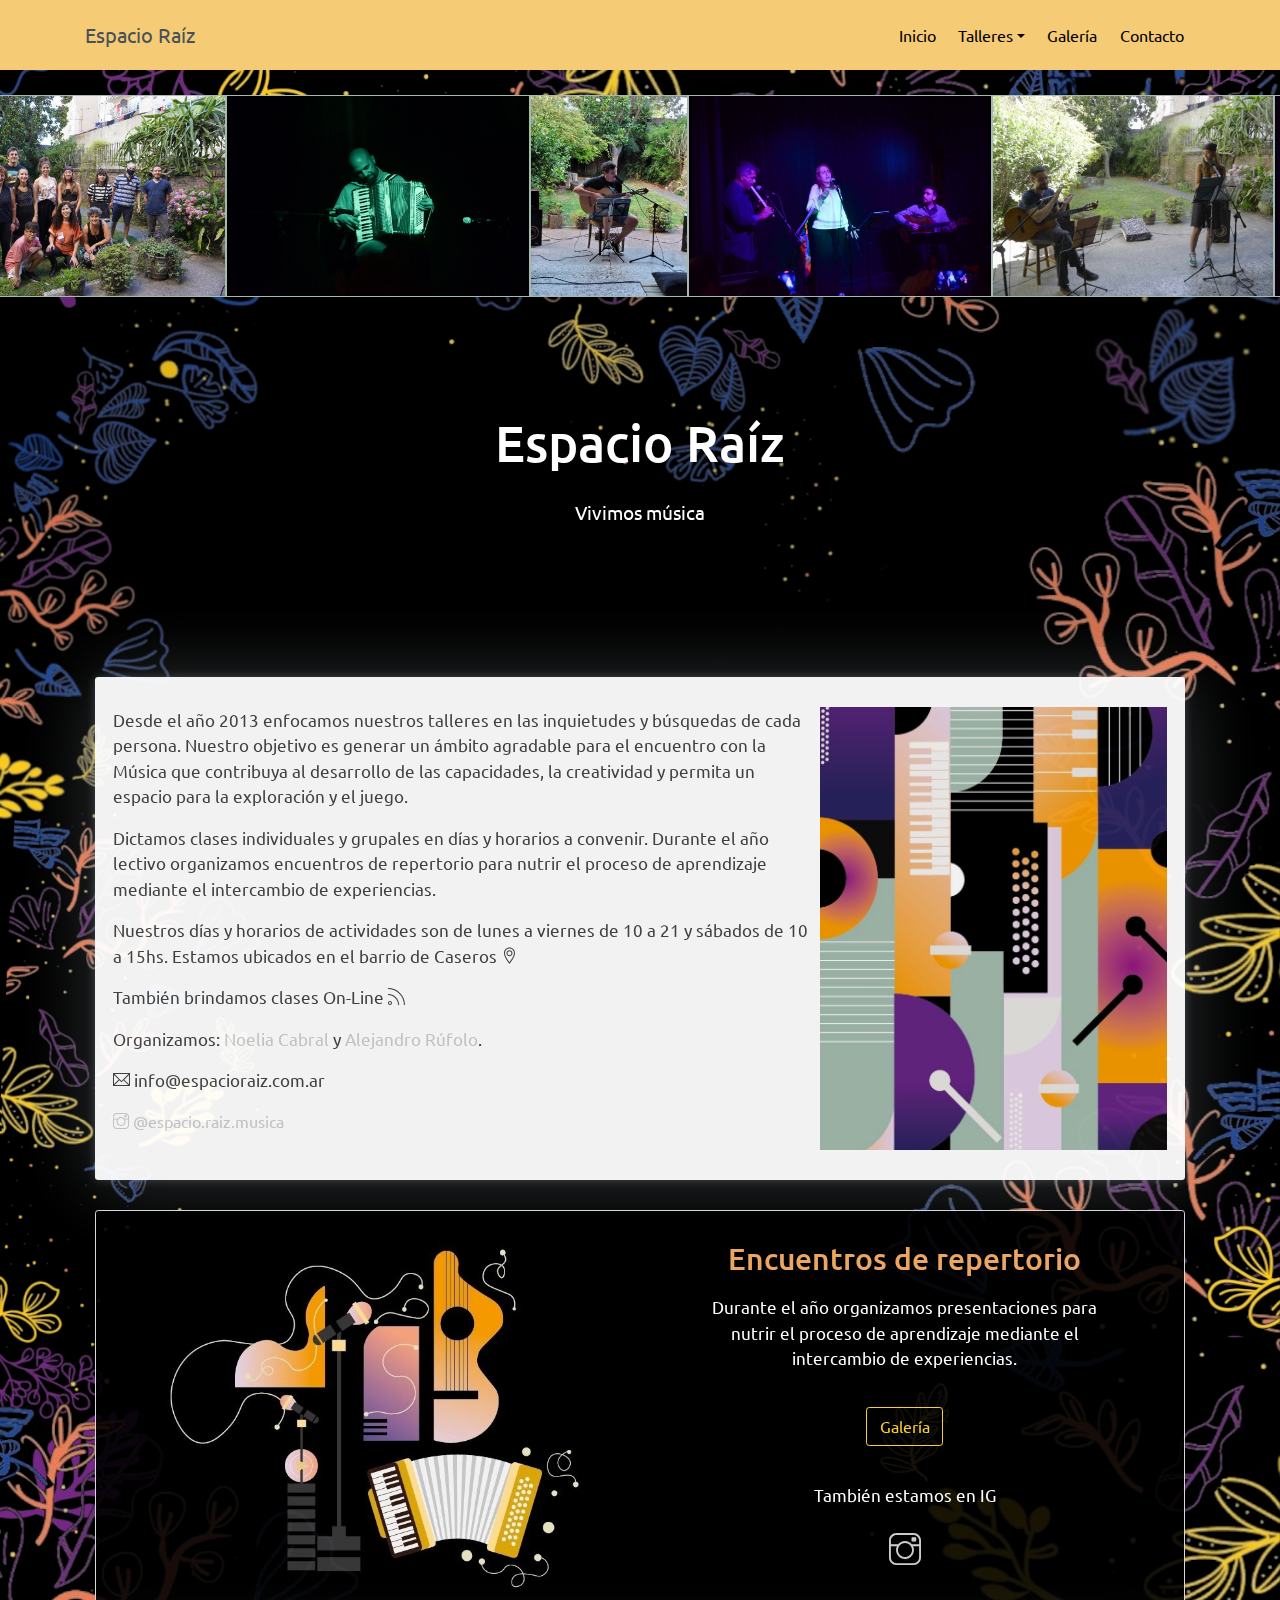
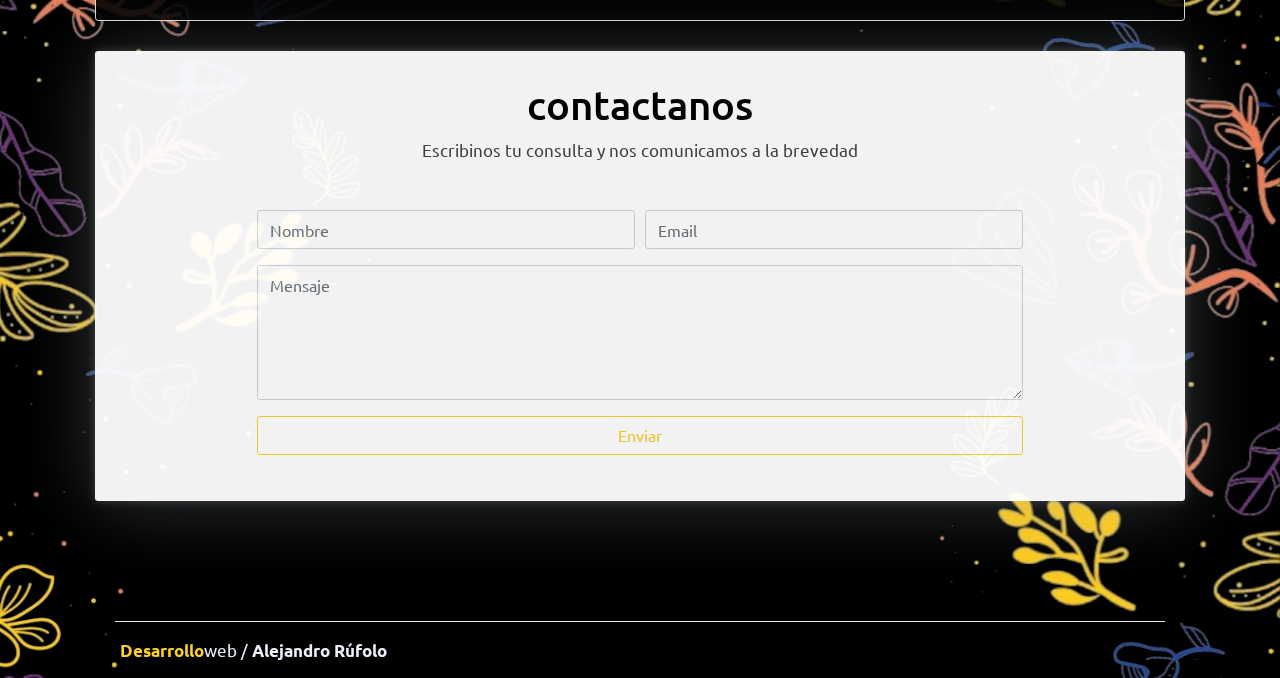
==== index.html @ 9d2b1e5c "web raiz 27 02 23" ====
<!DOCTYPE html>
<html lang="es">
<head>
	<meta charset="utf-8">
    <meta name="viewport" content="width=device-width, initial-scale=1, shrink-to-fit=no">
    <meta name="description" content="">
    <meta name="keywords" content="clases de música, guitarra, charango, talleres de musica, salud vocal, voz, canto, respiracion, repertorio, armonía, lectura y escritura (tradicional y alternativa), escalas, punteos, improvisación, rasgueos, clases online de música, música a distancia, ingreso a conservatorios, instrumento armónico, método funcional" />
	
    
    <title>Espacio Raíz Música</title>


    <!-- font icons -->
    <link rel="stylesheet" href="assets/vendors/themify-icons/css/themify-icons.css">

    <!-- Bootstrap + Creative Design main styles -->
	<link rel="stylesheet" href="assets/css/creative-design.css">

</head>
<body data-spy="scroll" data-target=".navbar" data-offset="40" id="home">
        

    <img id="fondo" src="assets/imgs/fondo03.png" alt="">


    <!-- Page Navbar -->
    <nav id="scrollspy" class="navbar page-navbar navbar-light navbar-expand-md fixed-top" data-spy="affix" data-offset-top="20">
            <div class="container">
                <a class="navbar-brand">Espacio Raíz</a>

                <button class="navbar-toggler" type="button" data-toggle="collapse" data-target="#navbarSupportedContent" aria-controls="navbarSupportedContent" aria-expanded="false" aria-label="Toggle navigation">
                    <span class="navbar-toggler-icon"></span>
                </button>

                <div class="collapse navbar-collapse" id="navbarSupportedContent">
                    <ul class="navbar-nav ml-auto">
                        <li class="nav-item">
                            <a class="nav-link" href="#home">Inicio</a>
                        </li>
                      
                        <li class="nav-item">
                            <a class="nav-link dropdown-toggle" href="#" id="menutalleres" data-toggle="dropdown" aria-haspopup="true" aria-expanded="false">Talleres</a>
                            
                            <div class="dropdown-menu" aria-labelledby="menutalleres">
                                <a class="dropdown-item" href="canto.html">Canto</a>
                                <a class="dropdown-item" href="guitarra.html">Guitarra</a>
                                <a class="dropdown-item" href="charango.html">Charango</a>
                                <a class="dropdown-item" href="lenguajemusical.html">Lenguaje musical</a>
                                <a class="dropdown-item" href="repertorio.html">Repertorio</a>
                                <a class="dropdown-item" href="saludvocal.html">Salud vocal</a>
                            </div>
                        </li>

                        <li class="nav-item">
                            <a class="nav-link" href="galeria.html">Galería</a>
                        </li>
                        <li class="nav-item">
                            <a class="nav-link" href="#contacto">Contacto</a>
                        </li>
                        <!--
                        <li class="nav-item ml-md-4">
                            <a class="nav-link btn btn-primary" href="components.html">V</a>
                        </li>
                        -->
                    </ul>
                </div>
        </div>
    </nav><!-- End of Page Navbar -->   


    <!--carrusel-->

    <div class="carrusel">
        <div class="carrusel-items">
            <div class="carrusel-item">
                <img src="assets\imgs\galeria\gal (1).jpg" alt="">
            </div>
            <div class="carrusel-item">
                <img src="assets\imgs\galeria\gal (2).jpg" alt="">
            </div>
            <div class="carrusel-item">
                <img src="assets\imgs\galeria\gal (3).jpg" alt="">
            </div>
            <div class="carrusel-item">
                <img src="assets\imgs\galeria\gal (4).jpg" alt="">
            </div>
            <div class="carrusel-item">
                <img src="assets\imgs\galeria\gal (5).jpg" alt="">
            </div>
            <div class="carrusel-item">
                <img src="assets\imgs\galeria\gal (6).jpg" alt="">
            </div>
            <div class="carrusel-item">
                <img src="assets\imgs\galeria\gal (7).jpg" alt="">
            </div>
            <div class="carrusel-item">
                <img src="assets\imgs\galeria\gal (8).jpg" alt="">
            </div>
            <div class="carrusel-item">
                <img src="assets\imgs\galeria\gal (9).jpg" alt="">
            </div>
            <div class="carrusel-item">
                <img src="assets\imgs\galeria\gal (10).jpg" alt="">
            </div>
            <div class="carrusel-item">
                <img src="assets\imgs\galeria\gal (11).jpg" alt="">
            </div>
            <div class="carrusel-item">
                <img src="assets\imgs\galeria\gal (12).jpg" alt="">
            </div>
            <div class="carrusel-item">
                <img src="assets\imgs\galeria\gal (13).jpg" alt="">
            </div>
            <div class="carrusel-item">
                <img src="assets\imgs\galeria\gal (14).jpg" alt="">
            </div>
            <div class="carrusel-item">
                <img src="assets\imgs\galeria\gal (15).jpg" alt="">
            </div>
            <div class="carrusel-item">
                <img src="assets\imgs\galeria\gal (16).jpg" alt="">
            </div>
            <div class="carrusel-item">
                <img src="assets\imgs\galeria\gal (17).jpg" alt="">
            </div>
            <div class="carrusel-item">
                <img src="assets\imgs\galeria\gal (18).jpg" alt="">
            </div>
            <div class="carrusel-item">
                <img src="assets\imgs\galeria\gal (19).jpg" alt="">
            </div>
            <div class="carrusel-item">
                <img src="assets\imgs\galeria\gal (20).jpg" alt="">
            </div>
            <div class="carrusel-item">
                <img src="assets\imgs\galeria\gal (21).jpg" alt="">
            </div>
            <div class="carrusel-item">
                <img src="assets\imgs\galeria\gal (22).jpg" alt="">
            </div>
            <div class="carrusel-item">
                <img src="assets\imgs\galeria\gal (23).jpg" alt="">
            </div>
            <div class="carrusel-item">
                <img src="assets\imgs\galeria\gal (24).jpg" alt="">
            </div>
            <div class="carrusel-item">
                <img src="assets\imgs\galeria\gal (25).jpg" alt="">
            </div>
            <div class="carrusel-item">
                <img src="assets\imgs\galeria\gal (26).jpg" alt="">
            </div>
            <div class="carrusel-item">
                <img src="assets\imgs\galeria\gal (27).jpg" alt="">
            </div>
            <div class="carrusel-item">
                <img src="assets\imgs\galeria\gal (28).jpg" alt="">
            </div>
            <div class="carrusel-item">
                <img src="assets\imgs\galeria\gal (29).jpg" alt="">
            </div>
            <div class="carrusel-item">
                <img src="assets\imgs\galeria\gal (30).jpg" alt="">
            </div>
            <div class="carrusel-item">
                <img src="assets\imgs\galeria\gal (31).jpg" alt="">
            </div>
            <div class="carrusel-item">
                <img src="assets\imgs\galeria\gal (32).jpg" alt="">
            </div>
            <div class="carrusel-item">
                <img src="assets\imgs\galeria\gal (33).jpg" alt="">
            </div>
            <div class="carrusel-item">
                <img src="assets\imgs\galeria\gal (34).jpg" alt="">
            </div>
            <div class="carrusel-item">
                <img src="assets\imgs\galeria\gal (35).jpg" alt="">
            </div>
            <div class="carrusel-item">
                <img src="assets\imgs\galeria\gal (36).jpg" alt="">
            </div>
            
            
        </div>
    </div>

     <!-- Page Header -->
     <header id="home" class="header">
        <div class="overlay"></div>
        <div class="header-content">
           
            <h6>Espacio Raíz</h6> 
            <p>Vivimos música</p>
        </div>      
    </header><!-- End of Page Header -->    

      <!-- Propuestas 
<div class="container">
    <div class="about-wrapper">
   
      <div class="content2"> -->
            <!-- Row
            <div class="row" id="talleres">

                    <div class="col-md-8">
                            <p><h3 style="color: rgb(216, 216, 216);">Talleres, prácticas y encuentros</h3></p>
                    </div>

                    <div class="col-md-4">
                        <a href="canto.html"> <h5>CANTO</h5></a>
                        <a href="guitarra.html"> <h5>GUITARRA</h5></a>
                        <a href="lenguajemusical.html"> <h5>LENGUAJE MUSICAL</h5></a>
                        <a href="charango.html"> <h5>CHARANGO</h5></a>
                        <a href="repertorio.html"> <h5>REPERTORIO</h5></a>
                        <a href="saludvocal.html"> <h5>SALUD VOCAL</h5></a>    
                        <a href="#"> <h5>ENSAMBLE</h5></a>
                        <a href="#"> <h5>SHOWS</h5></a>
                        <a href="#"> <h5>MÁS...</h5></a>
                    </div>
            </div>  -->
            <!-- End of Row -->           
      
        </div>

    </div>
</div>
    
 
    <!-- QUIËNES SOMOS -->
    
        <!-- Container -->
        <div class="container" id="somos">
            <!-- About wrapper -->
            <div class="about-wrapper">
               
                <div class="content">
                    <!-- row -->
                    <div class="row" >
                        <div class="col-md-8">
                            <p>Desde el año 2013 enfocamos nuestros talleres en las inquietudes y búsquedas de cada persona. Nuestro objetivo es generar un ámbito agradable para el encuentro con la Música que contribuya al desarrollo de las capacidades, la creatividad y permita un espacio para la exploración y el juego.</p>                        
                            <p>Dictamos clases individuales y grupales en días y horarios a convenir. Durante el año lectivo organizamos encuentros de repertorio para nutrir el proceso de aprendizaje mediante el intercambio de experiencias.</p>
                            <p>Nuestros días y horarios de actividades son de lunes a viernes de 10 a 21 y sábados de 10 a 15hs. Estamos ubicados en el barrio de Caseros <i class="ti-location-pin"></i></p>
                            <p>También brindamos clases On-Line <i class="ti-rss-alt"></i></p>
                            <p>Organizamos: <a href=""> Noelia Cabral</a> y <a href=""> Alejandro Rúfolo</a>.</p>
                            <p><i class="ti-email"></i>  info@espacioraiz.com.ar</p>
                        <a href="www.instagram.com/espacio.raiz.musica"><i class="ti-instagram"></i> @espacio.raiz.musica</a>
                        </div>
                        <div class="col-md-4">
                            <img src="assets/imgs/fondo01b.jpeg" width="100%">
                        </div>   
                    </div>
                    <!-- End of Row -->  
                </div>
            </div>
        </div><!-- End of About Wrapper -->         
          
    

    <!-- GALERÍA -->
    
        <!-- Container -->
        <div class="container">
            <!-- About wrapper -->
            <div class="about-wrapper">
               
                <div class="content3">
                    <div class="row">
                       
                        <div class="col-md-6">
                            <img src="assets/imgs/fondo02b.png" width="80%">
                        </div> 

                        <div class="col-md-6" style="padding-left: 5%; padding-right: 5%;">
                            <h3>Encuentros de repertorio</h3>
                            <p> Durante el año organizamos presentaciones para nutrir el proceso de aprendizaje mediante el intercambio de experiencias. </p>
                            <p> <a href="galeria.html"><button class="btn btn-primary">Galería</button> </a>
                            </p>
                            
                           
                           
                                <p>También estamos en IG</p>
                                <a href="www.instagram.com/espacio.raiz.musica" target="_blank"><i class="ti-instagram" style="font-size: xx-large;"></i></a>
                            
                        </div>
                    </div>
                </div>   
            </div>
        </div>
        

  
 <!--CONTACTO-->
        <!-- container -->
    <div class="container" id="contacto">

        <div class="about-wrapper">

            <div class="content text-center">

            <h2>contactanos</h2>
            <p class="mb-5">Escribinos tu consulta y nos comunicamos a la brevedad</p>
            
            <!-- Contact form -->
            <form action="contacto.php" method="POST" class="contact-form col-md-11 col-lg-9 mx-auto">
                <div class="form-row">
                    <div class="col form-group">
                        <input type="text" name="nombre" class="form-control" placeholder="Nombre" required>
                    </div>
                    <div class="col form-group">
                        <input type="email" name="email" class="form-control" placeholder="Email" required>
                    </div>
                </div>
                <div class="form-group">
                    <textarea name="msj" id="" cols="30" rows="5" class="form-control" placeholder="Mensaje" required></textarea>
                </div>
                <div class="form-group">
                    <input type="submit" class="btn btn-primary btn-block" value="Enviar">
                </div>
            </form><!-- End of Contact form -->         

            </div>
        </div><!-- End of Container-->      

    </div>
   

    <!-- Section -->
    <section class="pb-0">
        <!-- Container -->
        <div class="container">
                      

            <!-- foooter -->
            <footer class="footer">            
                <p><strong class="text-primary">Desarrollo</strong>web / <b>Alejandro Rúfolo</b></p>
            </footer><!-- End of Footer-->  
            
        </div><!--End of Container -->      
    </section><!-- End of Section -->

    <!-- core  -->
    <script src="assets/vendors/jquery/jquery-3.4.1.js"></script>
    <script src="assets/vendors/bootstrap/bootstrap.bundle.js"></script>

    <!-- bootstrap affix -->
    <script src="assets/vendors/bootstrap/bootstrap.affix.js"></script>

    <!-- Creative Design js -->
    <script src="assets/js/creative-design.js"></script>

</body>
</html>
---- assets/vendors/themify-icons/css/themify-icons.css ----
@font-face {
	font-family: 'themify';
	src:url("../fonts/themify.eot?-fvbane");
	src:url("../fonts/themify.eot?#iefix-fvbane") format("embedded-opentype"),
		url("../fonts/themify.woff?-fvbane") format("woff"),
		url("../fonts/themify.ttf?-fvbane") format("truetype"),
		url("../fonts/themify.svg?-fvbane#themify") format("svg");
	font-weight: normal;
	font-style: normal;
}

[class^="ti-"], [class*=" ti-"] {
	font-family: 'themify';
	speak: none;
	font-style: normal;
	font-weight: normal;
	font-variant: normal;
	text-transform: none;
	line-height: 1;

	/* Better Font Rendering =========== */
	-webkit-font-smoothing: antialiased;
	-moz-osx-font-smoothing: grayscale;
}

.ti-wand:before {
	content: "\e600";
}
.ti-volume:before {
	content: "\e601";
}
.ti-user:before {
	content: "\e602";
}
.ti-unlock:before {
	content: "\e603";
}
.ti-unlink:before {
	content: "\e604";
}
.ti-trash:before {
	content: "\e605";
}
.ti-thought:before {
	content: "\e606";
}
.ti-target:before {
	content: "\e607";
}
.ti-tag:before {
	content: "\e608";
}
.ti-tablet:before {
	content: "\e609";
}
.ti-star:before {
	content: "\e60a";
}
.ti-spray:before {
	content: "\e60b";
}
.ti-signal:before {
	content: "\e60c";
}
.ti-shopping-cart:before {
	content: "\e60d";
}
.ti-shopping-cart-full:before {
	content: "\e60e";
}
.ti-settings:before {
	content: "\e60f";
}
.ti-search:before {
	content: "\e610";
}
.ti-zoom-in:before {
	content: "\e611";
}
.ti-zoom-out:before {
	content: "\e612";
}
.ti-cut:before {
	content: "\e613";
}
.ti-ruler:before {
	content: "\e614";
}
.ti-ruler-pencil:before {
	content: "\e615";
}
.ti-ruler-alt:before {
	content: "\e616";
}
.ti-bookmark:before {
	content: "\e617";
}
.ti-bookmark-alt:before {
	content: "\e618";
}
.ti-reload:before {
	content: "\e619";
}
.ti-plus:before {
	content: "\e61a";
}
.ti-pin:before {
	content: "\e61b";
}
.ti-pencil:before {
	content: "\e61c";
}
.ti-pencil-alt:before {
	content: "\e61d";
}
.ti-paint-roller:before {
	content: "\e61e";
}
.ti-paint-bucket:before {
	content: "\e61f";
}
.ti-na:before {
	content: "\e620";
}
.ti-mobile:before {
	content: "\e621";
}
.ti-minus:before {
	content: "\e622";
}
.ti-medall:before {
	content: "\e623";
}
.ti-medall-alt:before {
	content: "\e624";
}
.ti-marker:before {
	content: "\e625";
}
.ti-marker-alt:before {
	content: "\e626";
}
.ti-arrow-up:before {
	content: "\e627";
}
.ti-arrow-right:before {
	content: "\e628";
}
.ti-arrow-left:before {
	content: "\e629";
}
.ti-arrow-down:before {
	content: "\e62a";
}
.ti-lock:before {
	content: "\e62b";
}
.ti-location-arrow:before {
	content: "\e62c";
}
.ti-link:before {
	content: "\e62d";
}
.ti-layout:before {
	content: "\e62e";
}
.ti-layers:before {
	content: "\e62f";
}
.ti-layers-alt:before {
	content: "\e630";
}
.ti-key:before {
	content: "\e631";
}
.ti-import:before {
	content: "\e632";
}
.ti-image:before {
	content: "\e633";
}
.ti-heart:before {
	content: "\e634";
}
.ti-heart-broken:before {
	content: "\e635";
}
.ti-hand-stop:before {
	content: "\e636";
}
.ti-hand-open:before {
	content: "\e637";
}
.ti-hand-drag:before {
	content: "\e638";
}
.ti-folder:before {
	content: "\e639";
}
.ti-flag:before {
	content: "\e63a";
}
.ti-flag-alt:before {
	content: "\e63b";
}
.ti-flag-alt-2:before {
	content: "\e63c";
}
.ti-eye:before {
	content: "\e63d";
}
.ti-export:before {
	content: "\e63e";
}
.ti-exchange-vertical:before {
	content: "\e63f";
}
.ti-desktop:before {
	content: "\e640";
}
.ti-cup:before {
	content: "\e641";
}
.ti-crown:before {
	content: "\e642";
}
.ti-comments:before {
	content: "\e643";
}
.ti-comment:before {
	content: "\e644";
}
.ti-comment-alt:before {
	content: "\e645";
}
.ti-close:before {
	content: "\e646";
}
.ti-clip:before {
	content: "\e647";
}
.ti-angle-up:before {
	content: "\e648";
}
.ti-angle-right:before {
	content: "\e649";
}
.ti-angle-left:before {
	content: "\e64a";
}
.ti-angle-down:before {
	content: "\e64b";
}
.ti-check:before {
	content: "\e64c";
}
.ti-check-box:before {
	content: "\e64d";
}
.ti-camera:before {
	content: "\e64e";
}
.ti-announcement:before {
	content: "\e64f";
}
.ti-brush:before {
	content: "\e650";
}
.ti-briefcase:before {
	content: "\e651";
}
.ti-bolt:before {
	content: "\e652";
}
.ti-bolt-alt:before {
	content: "\e653";
}
.ti-blackboard:before {
	content: "\e654";
}
.ti-bag:before {
	content: "\e655";
}
.ti-move:before {
	content: "\e656";
}
.ti-arrows-vertical:before {
	content: "\e657";
}
.ti-arrows-horizontal:before {
	content: "\e658";
}
.ti-fullscreen:before {
	content: "\e659";
}
.ti-arrow-top-right:before {
	content: "\e65a";
}
.ti-arrow-top-left:before {
	content: "\e65b";
}
.ti-arrow-circle-up:before {
	content: "\e65c";
}
.ti-arrow-circle-right:before {
	content: "\e65d";
}
.ti-arrow-circle-left:before {
	content: "\e65e";
}
.ti-arrow-circle-down:before {
	content: "\e65f";
}
.ti-angle-double-up:before {
	content: "\e660";
}
.ti-angle-double-right:before {
	content: "\e661";
}
.ti-angle-double-left:before {
	content: "\e662";
}
.ti-angle-double-down:before {
	content: "\e663";
}
.ti-zip:before {
	content: "\e664";
}
.ti-world:before {
	content: "\e665";
}
.ti-wheelchair:before {
	content: "\e666";
}
.ti-view-list:before {
	content: "\e667";
}
.ti-view-list-alt:before {
	content: "\e668";
}
.ti-view-grid:before {
	content: "\e669";
}
.ti-uppercase:before {
	content: "\e66a";
}
.ti-upload:before {
	content: "\e66b";
}
.ti-underline:before {
	content: "\e66c";
}
.ti-truck:before {
	content: "\e66d";
}
.ti-timer:before {
	content: "\e66e";
}
.ti-ticket:before {
	content: "\e66f";
}
.ti-thumb-up:before {
	content: "\e670";
}
.ti-thumb-down:before {
	content: "\e671";
}
.ti-text:before {
	content: "\e672";
}
.ti-stats-up:before {
	content: "\e673";
}
.ti-stats-down:before {
	content: "\e674";
}
.ti-split-v:before {
	content: "\e675";
}
.ti-split-h:before {
	content: "\e676";
}
.ti-smallcap:before {
	content: "\e677";
}
.ti-shine:before {
	content: "\e678";
}
.ti-shift-right:before {
	content: "\e679";
}
.ti-shift-left:before {
	content: "\e67a";
}
.ti-shield:before {
	content: "\e67b";
}
.ti-notepad:before {
	content: "\e67c";
}
.ti-server:before {
	content: "\e67d";
}
.ti-quote-right:before {
	content: "\e67e";
}
.ti-quote-left:before {
	content: "\e67f";
}
.ti-pulse:before {
	content: "\e680";
}
.ti-printer:before {
	content: "\e681";
}
.ti-power-off:before {
	content: "\e682";
}
.ti-plug:before {
	content: "\e683";
}
.ti-pie-chart:before {
	content: "\e684";
}
.ti-paragraph:before {
	content: "\e685";
}
.ti-panel:before {
	content: "\e686";
}
.ti-package:before {
	content: "\e687";
}
.ti-music:before {
	content: "\e688";
}
.ti-music-alt:before {
	content: "\e689";
}
.ti-mouse:before {
	content: "\e68a";
}
.ti-mouse-alt:before {
	content: "\e68b";
}
.ti-money:before {
	content: "\e68c";
}
.ti-microphone:before {
	content: "\e68d";
}
.ti-menu:before {
	content: "\e68e";
}
.ti-menu-alt:before {
	content: "\e68f";
}
.ti-map:before {
	content: "\e690";
}
.ti-map-alt:before {
	content: "\e691";
}
.ti-loop:before {
	content: "\e692";
}
.ti-location-pin:before {
	content: "\e693";
}
.ti-list:before {
	content: "\e694";
}
.ti-light-bulb:before {
	content: "\e695";
}
.ti-Italic:before {
	content: "\e696";
}
.ti-info:before {
	content: "\e697";
}
.ti-infinite:before {
	content: "\e698";
}
.ti-id-badge:before {
	content: "\e699";
}
.ti-hummer:before {
	content: "\e69a";
}
.ti-home:before {
	content: "\e69b";
}
.ti-help:before {
	content: "\e69c";
}
.ti-headphone:before {
	content: "\e69d";
}
.ti-harddrives:before {
	content: "\e69e";
}
.ti-harddrive:before {
	content: "\e69f";
}
.ti-gift:before {
	content: "\e6a0";
}
.ti-game:before {
	content: "\e6a1";
}
.ti-filter:before {
	content: "\e6a2";
}
.ti-files:before {
	content: "\e6a3";
}
.ti-file:before {
	content: "\e6a4";
}
.ti-eraser:before {
	content: "\e6a5";
}
.ti-envelope:before {
	content: "\e6a6";
}
.ti-download:before {
	content: "\e6a7";
}
.ti-direction:before {
	content: "\e6a8";
}
.ti-direction-alt:before {
	content: "\e6a9";
}
.ti-dashboard:before {
	content: "\e6aa";
}
.ti-control-stop:before {
	content: "\e6ab";
}
.ti-control-shuffle:before {
	content: "\e6ac";
}
.ti-control-play:before {
	content: "\e6ad";
}
.ti-control-pause:before {
	content: "\e6ae";
}
.ti-control-forward:before {
	content: "\e6af";
}
.ti-control-backward:before {
	content: "\e6b0";
}
.ti-cloud:before {
	content: "\e6b1";
}
.ti-cloud-up:before {
	content: "\e6b2";
}
.ti-cloud-down:before {
	content: "\e6b3";
}
.ti-clipboard:before {
	content: "\e6b4";
}
.ti-car:before {
	content: "\e6b5";
}
.ti-calendar:before {
	content: "\e6b6";
}
.ti-book:before {
	content: "\e6b7";
}
.ti-bell:before {
	content: "\e6b8";
}
.ti-basketball:before {
	content: "\e6b9";
}
.ti-bar-chart:before {
	content: "\e6ba";
}
.ti-bar-chart-alt:before {
	content: "\e6bb";
}
.ti-back-right:before {
	content: "\e6bc";
}
.ti-back-left:before {
	content: "\e6bd";
}
.ti-arrows-corner:before {
	content: "\e6be";
}
.ti-archive:before {
	content: "\e6bf";
}
.ti-anchor:before {
	content: "\e6c0";
}
.ti-align-right:before {
	content: "\e6c1";
}
.ti-align-left:before {
	content: "\e6c2";
}
.ti-align-justify:before {
	content: "\e6c3";
}
.ti-align-center:before {
	content: "\e6c4";
}
.ti-alert:before {
	content: "\e6c5";
}
.ti-alarm-clock:before {
	content: "\e6c6";
}
.ti-agenda:before {
	content: "\e6c7";
}
.ti-write:before {
	content: "\e6c8";
}
.ti-window:before {
	content: "\e6c9";
}
.ti-widgetized:before {
	content: "\e6ca";
}
.ti-widget:before {
	content: "\e6cb";
}
.ti-widget-alt:before {
	content: "\e6cc";
}
.ti-wallet:before {
	content: "\e6cd";
}
.ti-video-clapper:before {
	content: "\e6ce";
}
.ti-video-camera:before {
	content: "\e6cf";
}
.ti-vector:before {
	content: "\e6d0";
}
.ti-themify-logo:before {
	content: "\e6d1";
}
.ti-themify-favicon:before {
	content: "\e6d2";
}
.ti-themify-favicon-alt:before {
	content: "\e6d3";
}
.ti-support:before {
	content: "\e6d4";
}
.ti-stamp:before {
	content: "\e6d5";
}
.ti-split-v-alt:before {
	content: "\e6d6";
}
.ti-slice:before {
	content: "\e6d7";
}
.ti-shortcode:before {
	content: "\e6d8";
}
.ti-shift-right-alt:before {
	content: "\e6d9";
}
.ti-shift-left-alt:before {
	content: "\e6da";
}
.ti-ruler-alt-2:before {
	content: "\e6db";
}
.ti-receipt:before {
	content: "\e6dc";
}
.ti-pin2:before {
	content: "\e6dd";
}
.ti-pin-alt:before {
	content: "\e6de";
}
.ti-pencil-alt2:before {
	content: "\e6df";
}
.ti-palette:before {
	content: "\e6e0";
}
.ti-more:before {
	content: "\e6e1";
}
.ti-more-alt:before {
	content: "\e6e2";
}
.ti-microphone-alt:before {
	content: "\e6e3";
}
.ti-magnet:before {
	content: "\e6e4";
}
.ti-line-double:before {
	content: "\e6e5";
}
.ti-line-dotted:before {
	content: "\e6e6";
}
.ti-line-dashed:before {
	content: "\e6e7";
}
.ti-layout-width-full:before {
	content: "\e6e8";
}
.ti-layout-width-default:before {
	content: "\e6e9";
}
.ti-layout-width-default-alt:before {
	content: "\e6ea";
}
.ti-layout-tab:before {
	content: "\e6eb";
}
.ti-layout-tab-window:before {
	content: "\e6ec";
}
.ti-layout-tab-v:before {
	content: "\e6ed";
}
.ti-layout-tab-min:before {
	content: "\e6ee";
}
.ti-layout-slider:before {
	content: "\e6ef";
}
.ti-layout-slider-alt:before {
	content: "\e6f0";
}
.ti-layout-sidebar-right:before {
	content: "\e6f1";
}
.ti-layout-sidebar-none:before {
	content: "\e6f2";
}
.ti-layout-sidebar-left:before {
	content: "\e6f3";
}
.ti-layout-placeholder:before {
	content: "\e6f4";
}
.ti-layout-menu:before {
	content: "\e6f5";
}
.ti-layout-menu-v:before {
	content: "\e6f6";
}
.ti-layout-menu-separated:before {
	content: "\e6f7";
}
.ti-layout-menu-full:before {
	content: "\e6f8";
}
.ti-layout-media-right-alt:before {
	content: "\e6f9";
}
.ti-layout-media-right:before {
	content: "\e6fa";
}
.ti-layout-media-overlay:before {
	content: "\e6fb";
}
.ti-layout-media-overlay-alt:before {
	content: "\e6fc";
}
.ti-layout-media-overlay-alt-2:before {
	content: "\e6fd";
}
.ti-layout-media-left-alt:before {
	content: "\e6fe";
}
.ti-layout-media-left:before {
	content: "\e6ff";
}
.ti-layout-media-center-alt:before {
	content: "\e700";
}
.ti-layout-media-center:before {
	content: "\e701";
}
.ti-layout-list-thumb:before {
	content: "\e702";
}
.ti-layout-list-thumb-alt:before {
	content: "\e703";
}
.ti-layout-list-post:before {
	content: "\e704";
}
.ti-layout-list-large-image:before {
	content: "\e705";
}
.ti-layout-line-solid:before {
	content: "\e706";
}
.ti-layout-grid4:before {
	content: "\e707";
}
.ti-layout-grid3:before {
	content: "\e708";
}
.ti-layout-grid2:before {
	content: "\e709";
}
.ti-layout-grid2-thumb:before {
	content: "\e70a";
}
.ti-layout-cta-right:before {
	content: "\e70b";
}
.ti-layout-cta-left:before {
	content: "\e70c";
}
.ti-layout-cta-center:before {
	content: "\e70d";
}
.ti-layout-cta-btn-right:before {
	content: "\e70e";
}
.ti-layout-cta-btn-left:before {
	content: "\e70f";
}
.ti-layout-column4:before {
	content: "\e710";
}
.ti-layout-column3:before {
	content: "\e711";
}
.ti-layout-column2:before {
	content: "\e712";
}
.ti-layout-accordion-separated:before {
	content: "\e713";
}
.ti-layout-accordion-merged:before {
	content: "\e714";
}
.ti-layout-accordion-list:before {
	content: "\e715";
}
.ti-ink-pen:before {
	content: "\e716";
}
.ti-info-alt:before {
	content: "\e717";
}
.ti-help-alt:before {
	content: "\e718";
}
.ti-headphone-alt:before {
	content: "\e719";
}
.ti-hand-point-up:before {
	content: "\e71a";
}
.ti-hand-point-right:before {
	content: "\e71b";
}
.ti-hand-point-left:before {
	content: "\e71c";
}
.ti-hand-point-down:before {
	content: "\e71d";
}
.ti-gallery:before {
	content: "\e71e";
}
.ti-face-smile:before {
	content: "\e71f";
}
.ti-face-sad:before {
	content: "\e720";
}
.ti-credit-card:before {
	content: "\e721";
}
.ti-control-skip-forward:before {
	content: "\e722";
}
.ti-control-skip-backward:before {
	content: "\e723";
}
.ti-control-record:before {
	content: "\e724";
}
.ti-control-eject:before {
	content: "\e725";
}
.ti-comments-smiley:before {
	content: "\e726";
}
.ti-brush-alt:before {
	content: "\e727";
}
.ti-youtube:before {
	content: "\e728";
}
.ti-vimeo:before {
	content: "\e729";
}
.ti-twitter:before {
	content: "\e72a";
}
.ti-time:before {
	content: "\e72b";
}
.ti-tumblr:before {
	content: "\e72c";
}
.ti-skype:before {
	content: "\e72d";
}
.ti-share:before {
	content: "\e72e";
}
.ti-share-alt:before {
	content: "\e72f";
}
.ti-rocket:before {
	content: "\e730";
}
.ti-pinterest:before {
	content: "\e731";
}
.ti-new-window:before {
	content: "\e732";
}
.ti-microsoft:before {
	content: "\e733";
}
.ti-list-ol:before {
	content: "\e734";
}
.ti-linkedin:before {
	content: "\e735";
}
.ti-layout-sidebar-2:before {
	content: "\e736";
}
.ti-layout-grid4-alt:before {
	content: "\e737";
}
.ti-layout-grid3-alt:before {
	content: "\e738";
}
.ti-layout-grid2-alt:before {
	content: "\e739";
}
.ti-layout-column4-alt:before {
	content: "\e73a";
}
.ti-layout-column3-alt:before {
	content: "\e73b";
}
.ti-layout-column2-alt:before {
	content: "\e73c";
}
.ti-instagram:before {
	content: "\e73d";
}
.ti-google:before {
	content: "\e73e";
}
.ti-github:before {
	content: "\e73f";
}
.ti-flickr:before {
	content: "\e740";
}
.ti-facebook:before {
	content: "\e741";
}
.ti-dropbox:before {
	content: "\e742";
}
.ti-dribbble:before {
	content: "\e743";
}
.ti-apple:before {
	content: "\e744";
}
.ti-android:before {
	content: "\e745";
}
.ti-save:before {
	content: "\e746";
}
.ti-save-alt:before {
	content: "\e747";
}
.ti-yahoo:before {
	content: "\e748";
}
.ti-wordpress:before {
	content: "\e749";
}
.ti-vimeo-alt:before {
	content: "\e74a";
}
.ti-twitter-alt:before {
	content: "\e74b";
}
.ti-tumblr-alt:before {
	content: "\e74c";
}
.ti-trello:before {
	content: "\e74d";
}
.ti-stack-overflow:before {
	content: "\e74e";
}
.ti-soundcloud:before {
	content: "\e74f";
}
.ti-sharethis:before {
	content: "\e750";
}
.ti-sharethis-alt:before {
	content: "\e751";
}
.ti-reddit:before {
	content: "\e752";
}
.ti-pinterest-alt:before {
	content: "\e753";
}
.ti-microsoft-alt:before {
	content: "\e754";
}
.ti-linux:before {
	content: "\e755";
}
.ti-jsfiddle:before {
	content: "\e756";
}
.ti-joomla:before {
	content: "\e757";
}
.ti-html5:before {
	content: "\e758";
}
.ti-flickr-alt:before {
	content: "\e759";
}
.ti-email:before {
	content: "\e75a";
}
.ti-drupal:before {
	content: "\e75b";
}
.ti-dropbox-alt:before {
	content: "\e75c";
}
.ti-css3:before {
	content: "\e75d";
}
.ti-rss:before {
	content: "\e75e";
}
.ti-rss-alt:before {
	content: "\e75f";
}
---- assets/css/creative-design.css ----
@charset "UTF-8";
/*!
=========================================================
* Creative Design Landing page V 1.0
=========================================================

* Copyright: 2019 DevCRUD (https://devcrud.com)
* Licensed: (https://devcrud.com/licenses)
* Coded by www.devcrud.com

=========================================================

* The above copyright notice and this permission notice shall be included in all copies or substantial portions of the Software.
*/
@import url("https://fonts.googleapis.com/css?family=Ubuntu:300,300i,400,400i,500,500i,700,700i&display=swap");
:root {
  --blue: #79A9F5;
  --indigo: #C45F90;
  --purple: #A16AE8;
  --pink: #FC8BC0;
  --red: #F85C70;
  --orange: #FF8882;
  --yellow: #FAD02C;
  --green: #A3C14A;
  --teal: #20c997;
  --cyan: #47D8E0;
  --white: #fff;
  --gray: #6c757d;
  --gray-dark: #343a40;
  --primary: #FAD02C;
  --secondary: #6c757d;
  --success: #A3C14A;
  --info: #47D8E0;
  --warning: #FF8882;
  --danger: #F85C70;
  --light: #f8f9fa;
  --dark: #343a40;
  --breakpoint-xs: 0;
  --breakpoint-sm: 576px;
  --breakpoint-md: 768px;
  --breakpoint-lg: 992px;
  --breakpoint-xl: 1200px;
  --font-family-sans-serif: "Ubuntu", sans-serif;
  --font-family-monospace: SFMono-Regular, Menlo, Monaco, Consolas, "Liberation Mono", "Courier New", monospace;
}

*,
*::before,
*::after {
  box-sizing: border-box;
}

html {
  font-family: sans-serif;
  line-height: 1.15;
  -webkit-text-size-adjust: 100%;
  -webkit-tap-highlight-color: rgba(0, 0, 0, 0);
  
}

article, aside, figcaption, figure, footer, header, hgroup, main, nav, section {
  display: block;
}

body {
  margin-top: 0;
  font-family: "Ubuntu", sans-serif;
  font-size: 1rem;
  font-weight: 400;
  line-height: 1.5;
  color: #495057;
  text-align: left;
  background-color: #fff;
  padding-top: 60px;
  

}

[tabindex="-1"]:focus {
  outline: 0 !important;
}

hr {
  box-sizing: content-box;
  height: 0;
  overflow: visible;
}

h1, h2, h3, h4, h5, h6 {
  margin-top: 0;
  margin-bottom: 0.5rem;
}

p {
  margin-top: 0;
  margin-bottom: 1rem;
}

abbr[title],
abbr[data-original-title] {
  text-decoration: underline;
  -webkit-text-decoration: underline dotted;
          text-decoration: underline dotted;
  cursor: help;
  border-bottom: 0;
  -webkit-text-decoration-skip-ink: none;
          text-decoration-skip-ink: none;
}

address {
  margin-bottom: 1rem;
  font-style: normal;
  line-height: inherit;
}

ol,
ul,
dl {
  margin-top: 0;
  margin-bottom: 1rem;
}

ol ol,
ul ul,
ol ul,
ul ol {
  margin-bottom: 0;
}

dt {
  font-weight: 700;
}

dd {
  margin-bottom: .5rem;
  margin-left: 0;
}

blockquote {
  margin: 0 0 1rem;
}

b,
strong {
  font-weight: bolder;
}

small {
  font-size: 80%;
}

sub,
sup {
  position: relative;
  font-size: 75%;
  line-height: 0;
  vertical-align: baseline;
}

sub {
  bottom: -.25em;
}

sup {
  top: -.5em;
}

a {
  color: #cccccc;
  text-decoration: none;
  background-color: transparent;
}

a:hover {
  color: #d8b62c;
  border: none;
 
}

a:not([href]):not([tabindex]) {
  color: inherit;
  text-decoration: none;
}

a:not([href]):not([tabindex]):hover, a:not([href]):not([tabindex]):focus {
  color: inherit;
  text-decoration: none;
}

a:not([href]):not([tabindex]):focus {
  outline: 0;
}

pre,
code,
kbd,
samp {
  font-family: SFMono-Regular, Menlo, Monaco, Consolas, "Liberation Mono", "Courier New", monospace;
  font-size: 1em;
}

pre {
  margin-top: 0;
  margin-bottom: 1rem;
  overflow: auto;
}

figure {
  margin: 0 0 1rem;
}

img {
  vertical-align: middle;
  border-style: none;
}

svg {
  overflow: hidden;
  vertical-align: middle;
}

table {
  border-collapse: collapse;
}

caption {
  padding-top: 0.75rem;
  padding-bottom: 0.75rem;
  color: #adb5bd;
  text-align: left;
  caption-side: bottom;
}

th {
  text-align: inherit;
}

label {
  display: inline-block;
  margin-bottom: 0.5rem;
}

button {
  border-radius: 0;
}

button:focus {
  outline: 1px dotted;
  outline: 5px auto -webkit-focus-ring-color;
}

input,
button,
select,
optgroup,
textarea {
  margin: 0;
  font-family: inherit;
  font-size: inherit;
  line-height: inherit;
}

button,
input {
  overflow: visible;
}

button,
select {
  text-transform: none;
}

select {
  word-wrap: normal;
}

button,
[type="button"],
[type="reset"],
[type="submit"] {
  -webkit-appearance: button;
}

button:not(:disabled),
[type="button"]:not(:disabled),
[type="reset"]:not(:disabled),
[type="submit"]:not(:disabled) {
  cursor: pointer;
}

button::-moz-focus-inner,
[type="button"]::-moz-focus-inner,
[type="reset"]::-moz-focus-inner,
[type="submit"]::-moz-focus-inner {
  padding: 0;
  border-style: none;
}

input[type="radio"],
input[type="checkbox"] {
  box-sizing: border-box;
  padding: 0;
}

input[type="date"],
input[type="time"],
input[type="datetime-local"],
input[type="month"] {
  -webkit-appearance: listbox;
}

textarea {
  overflow: auto;
  resize: vertical;
}

fieldset {
  min-width: 0;
  padding: 0;
  margin: 0;
  border: 0;
}

legend {
  display: block;
  width: 100%;
  max-width: 100%;
  padding: 0;
  margin-bottom: .5rem;
  font-size: 1.5rem;
  line-height: inherit;
  color: inherit;
  white-space: normal;
}

progress {
  vertical-align: baseline;
}

[type="number"]::-webkit-inner-spin-button,
[type="number"]::-webkit-outer-spin-button {
  height: auto;
}

[type="search"] {
  outline-offset: -2px;
  -webkit-appearance: none;
}

[type="search"]::-webkit-search-decoration {
  -webkit-appearance: none;
}

::-webkit-file-upload-button {
  font: inherit;
  -webkit-appearance: button;
}

output {
  display: inline-block;
}

summary {
  display: list-item;
  cursor: pointer;
}

template {
  display: none;
}

[hidden] {
  display: none !important;
}

h1, h2, h3, h4, h5, h6,
.h1, .h2, .h3, .h4, .h5, .h6 {
  margin-bottom: 0.5rem;
  font-weight: 500;
  line-height: 1.2;
}

h1, .h1 {
  font-size: 3rem;
}

h2, .h2 {
  font-size: 2.5rem;
}

h3, .h3 {
  font-size: 1.85rem;
}

h4, .h4 {
  font-size: 1.6rem;
}

h5, .h5 {
  font-size: 1.3rem;
}

h6, .h6 {
  font-size: 1rem;
}

.lead {
  font-size: 1.25rem;
  font-weight: 300;
}

.display-1 {
  font-size: 6rem;
  font-weight: 300;
  line-height: 1.2;
}

.display-2 {
  font-size: 5.5rem;
  font-weight: 300;
  line-height: 1.2;
}

.display-3 {
  font-size: 4.5rem;
  font-weight: 300;
  line-height: 1.2;
}

.display-4 {
  font-size: 3.5rem;
  font-weight: 300;
  line-height: 1.2;
}

hr {
  margin-top: 1rem;
  margin-bottom: 1rem;
  border: 0;
  border-top: 1px solid rgba(255, 255, 255, 0.1);
}

small,
.small {
  font-size: 80%;
  font-weight: 400;
}

mark,
.mark {
  padding: 0.2em;
  background-color: #fcf8e3;
}

.list-unstyled {
  padding-left: 0;
  list-style: none;
}

.list-inline {
  padding-left: 0;
  list-style: none;
}

.list-inline-item {
  display: inline-block;
}

.list-inline-item:not(:last-child) {
  margin-right: 0.5rem;
}

.initialism {
  font-size: 90%;
  text-transform: uppercase;
}

.blockquote {
  margin-bottom: 1rem;
  font-size: 1.25rem;
}

.blockquote-footer {
  display: block;
  font-size: 80%;
  color: #6c757d;
}

.blockquote-footer::before {
  content: "\2014\00A0";
}

.img-fluid {
  max-width: 100%;
  height: auto;
}

.img-thumbnail {
  padding: 0.25rem;
  background-color: #fff;
  border: 1px solid #dee2e6;
  border-radius: 0.2rem;
  max-width: 100%;
  height: auto;
}

.figure {
  display: inline-block;
}

.figure-img {
  margin-bottom: 0.5rem;
  line-height: 1;
}

.figure-caption {
  font-size: 90%;
  color: #6c757d;
}

code {
  font-size: 87.5%;
  color: #FC8BC0;
  word-break: break-word;
}

a > code {
  color: inherit;
}

kbd {
  padding: 0.2rem 0.4rem;
  font-size: 87.5%;
  color: #fff;
  background-color: #212529;
  border-radius: 0.1rem;
}

kbd kbd {
  padding: 0;
  font-size: 100%;
  font-weight: 700;
}

pre {
  display: block;
  font-size: 87.5%;
  color: #fbdb5e;
}

pre code {
  font-size: inherit;
  color: inherit;
  word-break: normal;
}

.pre-scrollable {
  max-height: 300px;
  overflow-y: scroll;
}

.container {
  width: 100%;
  padding-right: 15px;
  padding-left: 15px;
  margin-right: auto;
  margin-left: auto;
}

@media (min-width: 576px) {
 
  .container {
    max-width: 540px;
  }
}

@media (min-width: 768px) {
  .container {
    max-width: 720px;
  }
}

@media (min-width: 992px) {
  .container {
    max-width: 960px;
  }
}

@media (min-width: 1200px) {
  .container {
    max-width: 1140px;
  }
}

.container-fluid {
  width: 100%;
  padding-right: 15px;
  padding-left: 15px;
  margin-right: auto;
  margin-left: auto;
}

.row {
  display: -webkit-box;
  display: -webkit-flex;
  display: -ms-flexbox;
  display: flex;
  -webkit-flex-wrap: wrap;
      -ms-flex-wrap: wrap;
          flex-wrap: wrap;
  margin-right: -15px;
  margin-left: -15px;
}

.no-gutters {
  margin-right: 0;
  margin-left: 0;
}

.no-gutters > .col,
.no-gutters > [class*="col-"] {
  padding-right: 0;
  padding-left: 0;
}

.col-1, .col-2, .col-3, .col-4, .col-5, .col-6, .col-7, .col-8, .col-9, .col-10, .col-11, .col-12, .col,
.col-auto, .col-sm-1, .col-sm-2, .col-sm-3, .col-sm-4, .col-sm-5, .col-sm-6, .col-sm-7, .col-sm-8, .col-sm-9, .col-sm-10, .col-sm-11, .col-sm-12, .col-sm,
.col-sm-auto, .col-md-1, .col-md-2, .col-md-3, .col-md-4, .col-md-5, .col-md-6, .col-md-7, .col-md-8, .col-md-9, .col-md-10, .col-md-11, .col-md-12, .col-md,
.col-md-auto, .col-lg-1, .col-lg-2, .col-lg-3, .col-lg-4, .col-lg-5, .col-lg-6, .col-lg-7, .col-lg-8, .col-lg-9, .col-lg-10, .col-lg-11, .col-lg-12, .col-lg,
.col-lg-auto, .col-xl-1, .col-xl-2, .col-xl-3, .col-xl-4, .col-xl-5, .col-xl-6, .col-xl-7, .col-xl-8, .col-xl-9, .col-xl-10, .col-xl-11, .col-xl-12, .col-xl,
.col-xl-auto {
  position: relative;
  width: 100%;
  padding-right: 3px;
  padding-left: 3px;
}

.col {
  -webkit-flex-basis: 0;
      -ms-flex-preferred-size: 0;
          flex-basis: 0;
  -webkit-box-flex: 1;
  -webkit-flex-grow: 1;
      -ms-flex-positive: 1;
          flex-grow: 1;
  max-width: 100%;
}

.col-auto {
  -webkit-box-flex: 0;
  -webkit-flex: 0 0 auto;
      -ms-flex: 0 0 auto;
          flex: 0 0 auto;
  width: auto;
  max-width: 100%;
}

.col-1 {
  -webkit-box-flex: 0;
  -webkit-flex: 0 0 8.33333%;
      -ms-flex: 0 0 8.33333%;
          flex: 0 0 8.33333%;
  max-width: 8.33333%;
}

.col-2 {
  -webkit-box-flex: 0;
  -webkit-flex: 0 0 16.66667%;
      -ms-flex: 0 0 16.66667%;
          flex: 0 0 16.66667%;
  max-width: 16.66667%;
}

.col-3 {
  -webkit-box-flex: 0;
  -webkit-flex: 0 0 25%;
      -ms-flex: 0 0 25%;
          flex: 0 0 25%;
  max-width: 25%;
}

.col-4 {
  -webkit-box-flex: 0;
  -webkit-flex: 0 0 33.33333%;
      -ms-flex: 0 0 33.33333%;
          flex: 0 0 33.33333%;
  max-width: 33.33333%;
}

.col-5 {
  -webkit-box-flex: 0;
  -webkit-flex: 0 0 41.66667%;
      -ms-flex: 0 0 41.66667%;
          flex: 0 0 41.66667%;
  max-width: 41.66667%;
}

.col-6 {
  -webkit-box-flex: 0;
  -webkit-flex: 0 0 50%;
      -ms-flex: 0 0 50%;
          flex: 0 0 50%;
  max-width: 50%;
}

.col-7 {
  -webkit-box-flex: 0;
  -webkit-flex: 0 0 58.33333%;
      -ms-flex: 0 0 58.33333%;
          flex: 0 0 58.33333%;
  max-width: 58.33333%;
}

.col-8 {
  -webkit-box-flex: 0;
  -webkit-flex: 0 0 66.66667%;
      -ms-flex: 0 0 66.66667%;
          flex: 0 0 66.66667%;
  max-width: 66.66667%;
}

.col-9 {
  -webkit-box-flex: 0;
  -webkit-flex: 0 0 75%;
      -ms-flex: 0 0 75%;
          flex: 0 0 75%;
  max-width: 75%;
}

.col-10 {
  -webkit-box-flex: 0;
  -webkit-flex: 0 0 83.33333%;
      -ms-flex: 0 0 83.33333%;
          flex: 0 0 83.33333%;
  max-width: 83.33333%;
}

.col-11 {
  -webkit-box-flex: 0;
  -webkit-flex: 0 0 91.66667%;
      -ms-flex: 0 0 91.66667%;
          flex: 0 0 91.66667%;
  max-width: 91.66667%;
}

.col-12 {
  -webkit-box-flex: 0;
  -webkit-flex: 0 0 100%;
      -ms-flex: 0 0 100%;
          flex: 0 0 100%;
  max-width: 100%;
}

.order-first {
  -webkit-box-ordinal-group: 0;
  -webkit-order: -1;
      -ms-flex-order: -1;
          order: -1;
}

.order-last {
  -webkit-box-ordinal-group: 14;
  -webkit-order: 13;
      -ms-flex-order: 13;
          order: 13;
}

.order-0 {
  -webkit-box-ordinal-group: 1;
  -webkit-order: 0;
      -ms-flex-order: 0;
          order: 0;
}

.order-1 {
  -webkit-box-ordinal-group: 2;
  -webkit-order: 1;
      -ms-flex-order: 1;
          order: 1;
}

.order-2 {
  -webkit-box-ordinal-group: 3;
  -webkit-order: 2;
      -ms-flex-order: 2;
          order: 2;
}

.order-3 {
  -webkit-box-ordinal-group: 4;
  -webkit-order: 3;
      -ms-flex-order: 3;
          order: 3;
}

.order-4 {
  -webkit-box-ordinal-group: 5;
  -webkit-order: 4;
      -ms-flex-order: 4;
          order: 4;
}

.order-5 {
  -webkit-box-ordinal-group: 6;
  -webkit-order: 5;
      -ms-flex-order: 5;
          order: 5;
}

.order-6 {
  -webkit-box-ordinal-group: 7;
  -webkit-order: 6;
      -ms-flex-order: 6;
          order: 6;
}

.order-7 {
  -webkit-box-ordinal-group: 8;
  -webkit-order: 7;
      -ms-flex-order: 7;
          order: 7;
}

.order-8 {
  -webkit-box-ordinal-group: 9;
  -webkit-order: 8;
      -ms-flex-order: 8;
          order: 8;
}

.order-9 {
  -webkit-box-ordinal-group: 10;
  -webkit-order: 9;
      -ms-flex-order: 9;
          order: 9;
}

.order-10 {
  -webkit-box-ordinal-group: 11;
  -webkit-order: 10;
      -ms-flex-order: 10;
          order: 10;
}

.order-11 {
  -webkit-box-ordinal-group: 12;
  -webkit-order: 11;
      -ms-flex-order: 11;
          order: 11;
}

.order-12 {
  -webkit-box-ordinal-group: 13;
  -webkit-order: 12;
      -ms-flex-order: 12;
          order: 12;
}

.offset-1 {
  margin-left: 8.33333%;
}

.offset-2 {
  margin-left: 16.66667%;
}

.offset-3 {
  margin-left: 25%;
}

.offset-4 {
  margin-left: 33.33333%;
}

.offset-5 {
  margin-left: 41.66667%;
}

.offset-6 {
  margin-left: 50%;
}

.offset-7 {
  margin-left: 58.33333%;
}

.offset-8 {
  margin-left: 66.66667%;
}

.offset-9 {
  margin-left: 75%;
}

.offset-10 {
  margin-left: 83.33333%;
}

.offset-11 {
  margin-left: 91.66667%;
}

@media (min-width: 576px) {
  .col-sm {
    -webkit-flex-basis: 0;
        -ms-flex-preferred-size: 0;
            flex-basis: 0;
    -webkit-box-flex: 1;
    -webkit-flex-grow: 1;
        -ms-flex-positive: 1;
            flex-grow: 1;
    max-width: 100%;
  }
  .col-sm-auto {
    -webkit-box-flex: 0;
    -webkit-flex: 0 0 auto;
        -ms-flex: 0 0 auto;
            flex: 0 0 auto;
    width: auto;
    max-width: 100%;
  }
  .col-sm-1 {
    -webkit-box-flex: 0;
    -webkit-flex: 0 0 8.33333%;
        -ms-flex: 0 0 8.33333%;
            flex: 0 0 8.33333%;
    max-width: 8.33333%;
  }
  .col-sm-2 {
    -webkit-box-flex: 0;
    -webkit-flex: 0 0 16.66667%;
        -ms-flex: 0 0 16.66667%;
            flex: 0 0 16.66667%;
    max-width: 16.66667%;
  }
  .col-sm-3 {
    -webkit-box-flex: 0;
    -webkit-flex: 0 0 25%;
        -ms-flex: 0 0 25%;
            flex: 0 0 25%;
    max-width: 25%;
  }
  .col-sm-4 {
    -webkit-box-flex: 0;
    -webkit-flex: 0 0 33.33333%;
        -ms-flex: 0 0 33.33333%;
            flex: 0 0 33.33333%;
    max-width: 33.33333%;
  }
  .col-sm-5 {
    -webkit-box-flex: 0;
    -webkit-flex: 0 0 41.66667%;
        -ms-flex: 0 0 41.66667%;
            flex: 0 0 41.66667%;
    max-width: 41.66667%;
  }
  .col-sm-6 {
    -webkit-box-flex: 0;
    -webkit-flex: 0 0 50%;
        -ms-flex: 0 0 50%;
            flex: 0 0 50%;
    max-width: 50%;
  }
  .col-sm-7 {
    -webkit-box-flex: 0;
    -webkit-flex: 0 0 58.33333%;
        -ms-flex: 0 0 58.33333%;
            flex: 0 0 58.33333%;
    max-width: 58.33333%;
  }
  .col-sm-8 {
    -webkit-box-flex: 0;
    -webkit-flex: 0 0 66.66667%;
        -ms-flex: 0 0 66.66667%;
            flex: 0 0 66.66667%;
    max-width: 66.66667%;
  }
  .col-sm-9 {
    -webkit-box-flex: 0;
    -webkit-flex: 0 0 75%;
        -ms-flex: 0 0 75%;
            flex: 0 0 75%;
    max-width: 75%;
  }
  .col-sm-10 {
    -webkit-box-flex: 0;
    -webkit-flex: 0 0 83.33333%;
        -ms-flex: 0 0 83.33333%;
            flex: 0 0 83.33333%;
    max-width: 83.33333%;
  }
  .col-sm-11 {
    -webkit-box-flex: 0;
    -webkit-flex: 0 0 91.66667%;
        -ms-flex: 0 0 91.66667%;
            flex: 0 0 91.66667%;
    max-width: 91.66667%;
  }
  .col-sm-12 {
    -webkit-box-flex: 0;
    -webkit-flex: 0 0 100%;
        -ms-flex: 0 0 100%;
            flex: 0 0 100%;
    max-width: 100%;
  }
  .order-sm-first {
    -webkit-box-ordinal-group: 0;
    -webkit-order: -1;
        -ms-flex-order: -1;
            order: -1;
  }
  .order-sm-last {
    -webkit-box-ordinal-group: 14;
    -webkit-order: 13;
        -ms-flex-order: 13;
            order: 13;
  }
  .order-sm-0 {
    -webkit-box-ordinal-group: 1;
    -webkit-order: 0;
        -ms-flex-order: 0;
            order: 0;
  }
  .order-sm-1 {
    -webkit-box-ordinal-group: 2;
    -webkit-order: 1;
        -ms-flex-order: 1;
            order: 1;
  }
  .order-sm-2 {
    -webkit-box-ordinal-group: 3;
    -webkit-order: 2;
        -ms-flex-order: 2;
            order: 2;
  }
  .order-sm-3 {
    -webkit-box-ordinal-group: 4;
    -webkit-order: 3;
        -ms-flex-order: 3;
            order: 3;
  }
  .order-sm-4 {
    -webkit-box-ordinal-group: 5;
    -webkit-order: 4;
        -ms-flex-order: 4;
            order: 4;
  }
  .order-sm-5 {
    -webkit-box-ordinal-group: 6;
    -webkit-order: 5;
        -ms-flex-order: 5;
            order: 5;
  }
  .order-sm-6 {
    -webkit-box-ordinal-group: 7;
    -webkit-order: 6;
        -ms-flex-order: 6;
            order: 6;
  }
  .order-sm-7 {
    -webkit-box-ordinal-group: 8;
    -webkit-order: 7;
        -ms-flex-order: 7;
            order: 7;
  }
  .order-sm-8 {
    -webkit-box-ordinal-group: 9;
    -webkit-order: 8;
        -ms-flex-order: 8;
            order: 8;
  }
  .order-sm-9 {
    -webkit-box-ordinal-group: 10;
    -webkit-order: 9;
        -ms-flex-order: 9;
            order: 9;
  }
  .order-sm-10 {
    -webkit-box-ordinal-group: 11;
    -webkit-order: 10;
        -ms-flex-order: 10;
            order: 10;
  }
  .order-sm-11 {
    -webkit-box-ordinal-group: 12;
    -webkit-order: 11;
        -ms-flex-order: 11;
            order: 11;
  }
  .order-sm-12 {
    -webkit-box-ordinal-group: 13;
    -webkit-order: 12;
        -ms-flex-order: 12;
            order: 12;
  }
  .offset-sm-0 {
    margin-left: 0;
  }
  .offset-sm-1 {
    margin-left: 8.33333%;
  }
  .offset-sm-2 {
    margin-left: 16.66667%;
  }
  .offset-sm-3 {
    margin-left: 25%;
  }
  .offset-sm-4 {
    margin-left: 33.33333%;
  }
  .offset-sm-5 {
    margin-left: 41.66667%;
  }
  .offset-sm-6 {
    margin-left: 50%;
  }
  .offset-sm-7 {
    margin-left: 58.33333%;
  }
  .offset-sm-8 {
    margin-left: 66.66667%;
  }
  .offset-sm-9 {
    margin-left: 75%;
  }
  .offset-sm-10 {
    margin-left: 83.33333%;
  }
  .offset-sm-11 {
    margin-left: 91.66667%;
  }
}

@media (min-width: 768px) {
  .col-md {
    -webkit-flex-basis: 0;
        -ms-flex-preferred-size: 0;
            flex-basis: 0;
    -webkit-box-flex: 1;
    -webkit-flex-grow: 1;
        -ms-flex-positive: 1;
            flex-grow: 1;
    max-width: 100%;
  }
  .col-md-auto {
    -webkit-box-flex: 0;
    -webkit-flex: 0 0 auto;
        -ms-flex: 0 0 auto;
            flex: 0 0 auto;
    width: auto;
    max-width: 100%;
  }
  .col-md-1 {
    -webkit-box-flex: 0;
    -webkit-flex: 0 0 8.33333%;
        -ms-flex: 0 0 8.33333%;
            flex: 0 0 8.33333%;
    max-width: 8.33333%;
  }
  .col-md-2 {
    -webkit-box-flex: 0;
    -webkit-flex: 0 0 16.66667%;
        -ms-flex: 0 0 16.66667%;
            flex: 0 0 16.66667%;
    max-width: 16.66667%;
  }
  .col-md-3 {
    -webkit-box-flex: 0;
    -webkit-flex: 0 0 25%;
        -ms-flex: 0 0 25%;
            flex: 0 0 25%;
    max-width: 25%;
  }
  .col-md-4 {
    -webkit-box-flex: 0;
    -webkit-flex: 0 0 33.33333%;
        -ms-flex: 0 0 33.33333%;
            flex: 0 0 33.33333%;
    max-width: 33.33333%;
  }
  .col-md-5 {
    -webkit-box-flex: 0;
    -webkit-flex: 0 0 41.66667%;
        -ms-flex: 0 0 41.66667%;
            flex: 0 0 41.66667%;
    max-width: 41.66667%;
  }
  .col-md-6 {
    -webkit-box-flex: 0;
    -webkit-flex: 0 0 50%;
        -ms-flex: 0 0 50%;
            flex: 0 0 50%;
    max-width: 50%;
  }
  .col-md-7 {
    -webkit-box-flex: 0;
    -webkit-flex: 0 0 58.33333%;
        -ms-flex: 0 0 58.33333%;
            flex: 0 0 58.33333%;
    max-width: 58.33333%;
  }
  .col-md-8 {
    -webkit-box-flex: 0;
    -webkit-flex: 0 0 66.66667%;
        -ms-flex: 0 0 66.66667%;
            flex: 0 0 66.66667%;
    max-width: 66.66667%;
  }
  .col-md-9 {
    -webkit-box-flex: 0;
    -webkit-flex: 0 0 75%;
        -ms-flex: 0 0 75%;
            flex: 0 0 75%;
    max-width: 75%;
  }
  .col-md-10 {
    -webkit-box-flex: 0;
    -webkit-flex: 0 0 83.33333%;
        -ms-flex: 0 0 83.33333%;
            flex: 0 0 83.33333%;
    max-width: 83.33333%;
  }
  .col-md-11 {
    -webkit-box-flex: 0;
    -webkit-flex: 0 0 91.66667%;
        -ms-flex: 0 0 91.66667%;
            flex: 0 0 91.66667%;
    max-width: 91.66667%;
  }
  .col-md-12 {
    -webkit-box-flex: 0;
    -webkit-flex: 0 0 100%;
        -ms-flex: 0 0 100%;
            flex: 0 0 100%;
    max-width: 100%;
  }
  .order-md-first {
    -webkit-box-ordinal-group: 0;
    -webkit-order: -1;
        -ms-flex-order: -1;
            order: -1;
  }
  .order-md-last {
    -webkit-box-ordinal-group: 14;
    -webkit-order: 13;
        -ms-flex-order: 13;
            order: 13;
  }
  .order-md-0 {
    -webkit-box-ordinal-group: 1;
    -webkit-order: 0;
        -ms-flex-order: 0;
            order: 0;
  }
  .order-md-1 {
    -webkit-box-ordinal-group: 2;
    -webkit-order: 1;
        -ms-flex-order: 1;
            order: 1;
  }
  .order-md-2 {
    -webkit-box-ordinal-group: 3;
    -webkit-order: 2;
        -ms-flex-order: 2;
            order: 2;
  }
  .order-md-3 {
    -webkit-box-ordinal-group: 4;
    -webkit-order: 3;
        -ms-flex-order: 3;
            order: 3;
  }
  .order-md-4 {
    -webkit-box-ordinal-group: 5;
    -webkit-order: 4;
        -ms-flex-order: 4;
            order: 4;
  }
  .order-md-5 {
    -webkit-box-ordinal-group: 6;
    -webkit-order: 5;
        -ms-flex-order: 5;
            order: 5;
  }
  .order-md-6 {
    -webkit-box-ordinal-group: 7;
    -webkit-order: 6;
        -ms-flex-order: 6;
            order: 6;
  }
  .order-md-7 {
    -webkit-box-ordinal-group: 8;
    -webkit-order: 7;
        -ms-flex-order: 7;
            order: 7;
  }
  .order-md-8 {
    -webkit-box-ordinal-group: 9;
    -webkit-order: 8;
        -ms-flex-order: 8;
            order: 8;
  }
  .order-md-9 {
    -webkit-box-ordinal-group: 10;
    -webkit-order: 9;
        -ms-flex-order: 9;
            order: 9;
  }
  .order-md-10 {
    -webkit-box-ordinal-group: 11;
    -webkit-order: 10;
        -ms-flex-order: 10;
            order: 10;
  }
  .order-md-11 {
    -webkit-box-ordinal-group: 12;
    -webkit-order: 11;
        -ms-flex-order: 11;
            order: 11;
  }
  .order-md-12 {
    -webkit-box-ordinal-group: 13;
    -webkit-order: 12;
        -ms-flex-order: 12;
            order: 12;
  }
  .offset-md-0 {
    margin-left: 0;
  }
  .offset-md-1 {
    margin-left: 8.33333%;
  }
  .offset-md-2 {
    margin-left: 16.66667%;
  }
  .offset-md-3 {
    margin-left: 25%;
  }
  .offset-md-4 {
    margin-left: 33.33333%;
  }
  .offset-md-5 {
    margin-left: 41.66667%;
  }
  .offset-md-6 {
    margin-left: 50%;
  }
  .offset-md-7 {
    margin-left: 58.33333%;
  }
  .offset-md-8 {
    margin-left: 66.66667%;
  }
  .offset-md-9 {
    margin-left: 75%;
  }
  .offset-md-10 {
    margin-left: 83.33333%;
  }
  .offset-md-11 {
    margin-left: 91.66667%;
  }
}

@media (min-width: 992px) {
  .col-lg {
    -webkit-flex-basis: 0;
        -ms-flex-preferred-size: 0;
            flex-basis: 0;
    -webkit-box-flex: 1;
    -webkit-flex-grow: 1;
        -ms-flex-positive: 1;
            flex-grow: 1;
    max-width: 100%;
  }
  .col-lg-auto {
    -webkit-box-flex: 0;
    -webkit-flex: 0 0 auto;
        -ms-flex: 0 0 auto;
            flex: 0 0 auto;
    width: auto;
    max-width: 100%;
  }
  .col-lg-1 {
    -webkit-box-flex: 0;
    -webkit-flex: 0 0 8.33333%;
        -ms-flex: 0 0 8.33333%;
            flex: 0 0 8.33333%;
    max-width: 8.33333%;
  }
  .col-lg-2 {
    -webkit-box-flex: 0;
    -webkit-flex: 0 0 16.66667%;
        -ms-flex: 0 0 16.66667%;
            flex: 0 0 16.66667%;
    max-width: 16.66667%;
  }
  .col-lg-3 {
    -webkit-box-flex: 0;
    -webkit-flex: 0 0 25%;
        -ms-flex: 0 0 25%;
            flex: 0 0 25%;
    max-width: 25%;
  }
  .col-lg-4 {
    -webkit-box-flex: 0;
    -webkit-flex: 0 0 33.33333%;
        -ms-flex: 0 0 33.33333%;
            flex: 0 0 33.33333%;
    max-width: 33.33333%;
  }
  .col-lg-5 {
    -webkit-box-flex: 0;
    -webkit-flex: 0 0 41.66667%;
        -ms-flex: 0 0 41.66667%;
            flex: 0 0 41.66667%;
    max-width: 41.66667%;
  }
  .col-lg-6 {
    -webkit-box-flex: 0;
    -webkit-flex: 0 0 50%;
        -ms-flex: 0 0 50%;
            flex: 0 0 50%;
    max-width: 50%;
  }
  .col-lg-7 {
    -webkit-box-flex: 0;
    -webkit-flex: 0 0 58.33333%;
        -ms-flex: 0 0 58.33333%;
            flex: 0 0 58.33333%;
    max-width: 58.33333%;
  }
  .col-lg-8 {
    -webkit-box-flex: 0;
    -webkit-flex: 0 0 66.66667%;
        -ms-flex: 0 0 66.66667%;
            flex: 0 0 66.66667%;
    max-width: 66.66667%;
  }
  .col-lg-9 {
    -webkit-box-flex: 0;
    -webkit-flex: 0 0 75%;
        -ms-flex: 0 0 75%;
            flex: 0 0 75%;
    max-width: 75%;
  }
  .col-lg-10 {
    -webkit-box-flex: 0;
    -webkit-flex: 0 0 83.33333%;
        -ms-flex: 0 0 83.33333%;
            flex: 0 0 83.33333%;
    max-width: 83.33333%;
  }
  .col-lg-11 {
    -webkit-box-flex: 0;
    -webkit-flex: 0 0 91.66667%;
        -ms-flex: 0 0 91.66667%;
            flex: 0 0 91.66667%;
    max-width: 91.66667%;
  }
  .col-lg-12 {
    -webkit-box-flex: 0;
    -webkit-flex: 0 0 100%;
        -ms-flex: 0 0 100%;
            flex: 0 0 100%;
    max-width: 100%;
  }
  .order-lg-first {
    -webkit-box-ordinal-group: 0;
    -webkit-order: -1;
        -ms-flex-order: -1;
            order: -1;
  }
  .order-lg-last {
    -webkit-box-ordinal-group: 14;
    -webkit-order: 13;
        -ms-flex-order: 13;
            order: 13;
  }
  .order-lg-0 {
    -webkit-box-ordinal-group: 1;
    -webkit-order: 0;
        -ms-flex-order: 0;
            order: 0;
  }
  .order-lg-1 {
    -webkit-box-ordinal-group: 2;
    -webkit-order: 1;
        -ms-flex-order: 1;
            order: 1;
  }
  .order-lg-2 {
    -webkit-box-ordinal-group: 3;
    -webkit-order: 2;
        -ms-flex-order: 2;
            order: 2;
  }
  .order-lg-3 {
    -webkit-box-ordinal-group: 4;
    -webkit-order: 3;
        -ms-flex-order: 3;
            order: 3;
  }
  .order-lg-4 {
    -webkit-box-ordinal-group: 5;
    -webkit-order: 4;
        -ms-flex-order: 4;
            order: 4;
  }
  .order-lg-5 {
    -webkit-box-ordinal-group: 6;
    -webkit-order: 5;
        -ms-flex-order: 5;
            order: 5;
  }
  .order-lg-6 {
    -webkit-box-ordinal-group: 7;
    -webkit-order: 6;
        -ms-flex-order: 6;
            order: 6;
  }
  .order-lg-7 {
    -webkit-box-ordinal-group: 8;
    -webkit-order: 7;
        -ms-flex-order: 7;
            order: 7;
  }
  .order-lg-8 {
    -webkit-box-ordinal-group: 9;
    -webkit-order: 8;
        -ms-flex-order: 8;
            order: 8;
  }
  .order-lg-9 {
    -webkit-box-ordinal-group: 10;
    -webkit-order: 9;
        -ms-flex-order: 9;
            order: 9;
  }
  .order-lg-10 {
    -webkit-box-ordinal-group: 11;
    -webkit-order: 10;
        -ms-flex-order: 10;
            order: 10;
  }
  .order-lg-11 {
    -webkit-box-ordinal-group: 12;
    -webkit-order: 11;
        -ms-flex-order: 11;
            order: 11;
  }
  .order-lg-12 {
    -webkit-box-ordinal-group: 13;
    -webkit-order: 12;
        -ms-flex-order: 12;
            order: 12;
  }
  .offset-lg-0 {
    margin-left: 0;
  }
  .offset-lg-1 {
    margin-left: 8.33333%;
  }
  .offset-lg-2 {
    margin-left: 16.66667%;
  }
  .offset-lg-3 {
    margin-left: 25%;
  }
  .offset-lg-4 {
    margin-left: 33.33333%;
  }
  .offset-lg-5 {
    margin-left: 41.66667%;
  }
  .offset-lg-6 {
    margin-left: 50%;
  }
  .offset-lg-7 {
    margin-left: 58.33333%;
  }
  .offset-lg-8 {
    margin-left: 66.66667%;
  }
  .offset-lg-9 {
    margin-left: 75%;
  }
  .offset-lg-10 {
    margin-left: 83.33333%;
  }
  .offset-lg-11 {
    margin-left: 91.66667%;
  }
}

@media (min-width: 1200px) {
  .col-xl {
    -webkit-flex-basis: 0;
        -ms-flex-preferred-size: 0;
            flex-basis: 0;
    -webkit-box-flex: 1;
    -webkit-flex-grow: 1;
        -ms-flex-positive: 1;
            flex-grow: 1;
    max-width: 100%;
  }
  .col-xl-auto {
    -webkit-box-flex: 0;
    -webkit-flex: 0 0 auto;
        -ms-flex: 0 0 auto;
            flex: 0 0 auto;
    width: auto;
    max-width: 100%;
  }
  .col-xl-1 {
    -webkit-box-flex: 0;
    -webkit-flex: 0 0 8.33333%;
        -ms-flex: 0 0 8.33333%;
            flex: 0 0 8.33333%;
    max-width: 8.33333%;
  }
  .col-xl-2 {
    -webkit-box-flex: 0;
    -webkit-flex: 0 0 16.66667%;
        -ms-flex: 0 0 16.66667%;
            flex: 0 0 16.66667%;
    max-width: 16.66667%;
  }
  .col-xl-3 {
    -webkit-box-flex: 0;
    -webkit-flex: 0 0 25%;
        -ms-flex: 0 0 25%;
            flex: 0 0 25%;
    max-width: 25%;
  }
  .col-xl-4 {
    -webkit-box-flex: 0;
    -webkit-flex: 0 0 33.33333%;
        -ms-flex: 0 0 33.33333%;
            flex: 0 0 33.33333%;
    max-width: 33.33333%;
  }
  .col-xl-5 {
    -webkit-box-flex: 0;
    -webkit-flex: 0 0 41.66667%;
        -ms-flex: 0 0 41.66667%;
            flex: 0 0 41.66667%;
    max-width: 41.66667%;
  }
  .col-xl-6 {
    -webkit-box-flex: 0;
    -webkit-flex: 0 0 50%;
        -ms-flex: 0 0 50%;
            flex: 0 0 50%;
    max-width: 50%;
  }
  .col-xl-7 {
    -webkit-box-flex: 0;
    -webkit-flex: 0 0 58.33333%;
        -ms-flex: 0 0 58.33333%;
            flex: 0 0 58.33333%;
    max-width: 58.33333%;
  }
  .col-xl-8 {
    -webkit-box-flex: 0;
    -webkit-flex: 0 0 66.66667%;
        -ms-flex: 0 0 66.66667%;
            flex: 0 0 66.66667%;
    max-width: 66.66667%;
  }
  .col-xl-9 {
    -webkit-box-flex: 0;
    -webkit-flex: 0 0 75%;
        -ms-flex: 0 0 75%;
            flex: 0 0 75%;
    max-width: 75%;
  }
  .col-xl-10 {
    -webkit-box-flex: 0;
    -webkit-flex: 0 0 83.33333%;
        -ms-flex: 0 0 83.33333%;
            flex: 0 0 83.33333%;
    max-width: 83.33333%;
  }
  .col-xl-11 {
    -webkit-box-flex: 0;
    -webkit-flex: 0 0 91.66667%;
        -ms-flex: 0 0 91.66667%;
            flex: 0 0 91.66667%;
    max-width: 91.66667%;
  }
  .col-xl-12 {
    -webkit-box-flex: 0;
    -webkit-flex: 0 0 100%;
        -ms-flex: 0 0 100%;
            flex: 0 0 100%;
    max-width: 100%;
  }
  .order-xl-first {
    -webkit-box-ordinal-group: 0;
    -webkit-order: -1;
        -ms-flex-order: -1;
            order: -1;
  }
  .order-xl-last {
    -webkit-box-ordinal-group: 14;
    -webkit-order: 13;
        -ms-flex-order: 13;
            order: 13;
  }
  .order-xl-0 {
    -webkit-box-ordinal-group: 1;
    -webkit-order: 0;
        -ms-flex-order: 0;
            order: 0;
  }
  .order-xl-1 {
    -webkit-box-ordinal-group: 2;
    -webkit-order: 1;
        -ms-flex-order: 1;
            order: 1;
  }
  .order-xl-2 {
    -webkit-box-ordinal-group: 3;
    -webkit-order: 2;
        -ms-flex-order: 2;
            order: 2;
  }
  .order-xl-3 {
    -webkit-box-ordinal-group: 4;
    -webkit-order: 3;
        -ms-flex-order: 3;
            order: 3;
  }
  .order-xl-4 {
    -webkit-box-ordinal-group: 5;
    -webkit-order: 4;
        -ms-flex-order: 4;
            order: 4;
  }
  .order-xl-5 {
    -webkit-box-ordinal-group: 6;
    -webkit-order: 5;
        -ms-flex-order: 5;
            order: 5;
  }
  .order-xl-6 {
    -webkit-box-ordinal-group: 7;
    -webkit-order: 6;
        -ms-flex-order: 6;
            order: 6;
  }
  .order-xl-7 {
    -webkit-box-ordinal-group: 8;
    -webkit-order: 7;
        -ms-flex-order: 7;
            order: 7;
  }
  .order-xl-8 {
    -webkit-box-ordinal-group: 9;
    -webkit-order: 8;
        -ms-flex-order: 8;
            order: 8;
  }
  .order-xl-9 {
    -webkit-box-ordinal-group: 10;
    -webkit-order: 9;
        -ms-flex-order: 9;
            order: 9;
  }
  .order-xl-10 {
    -webkit-box-ordinal-group: 11;
    -webkit-order: 10;
        -ms-flex-order: 10;
            order: 10;
  }
  .order-xl-11 {
    -webkit-box-ordinal-group: 12;
    -webkit-order: 11;
        -ms-flex-order: 11;
            order: 11;
  }
  .order-xl-12 {
    -webkit-box-ordinal-group: 13;
    -webkit-order: 12;
        -ms-flex-order: 12;
            order: 12;
  }
  .offset-xl-0 {
    margin-left: 0;
  }
  .offset-xl-1 {
    margin-left: 8.33333%;
  }
  .offset-xl-2 {
    margin-left: 16.66667%;
  }
  .offset-xl-3 {
    margin-left: 25%;
  }
  .offset-xl-4 {
    margin-left: 33.33333%;
  }
  .offset-xl-5 {
    margin-left: 41.66667%;
  }
  .offset-xl-6 {
    margin-left: 50%;
  }
  .offset-xl-7 {
    margin-left: 58.33333%;
  }
  .offset-xl-8 {
    margin-left: 66.66667%;
  }
  .offset-xl-9 {
    margin-left: 75%;
  }
  .offset-xl-10 {
    margin-left: 83.33333%;
  }
  .offset-xl-11 {
    margin-left: 91.66667%;
  }
}

.table {
  width: 100%;
  margin-bottom: 1rem;
  color: #495057;
}

.table th,
.table td {
  padding: 0.75rem;
  vertical-align: top;
  border-top: 1px solid #495057;
}

.table thead th {
  vertical-align: bottom;
  border-bottom: 2px solid #495057;
}

.table tbody + tbody {
  border-top: 2px solid #495057;
}

.table-sm th,
.table-sm td {
  padding: 0.3rem;
}

.table-bordered {
  border: 1px solid #495057;
}

.table-bordered th,
.table-bordered td {
  border: 1px solid #495057;
}

.table-bordered thead th,
.table-bordered thead td {
  border-bottom-width: 2px;
}

.table-borderless th,
.table-borderless td,
.table-borderless thead th,
.table-borderless tbody + tbody {
  border: 0;
}

.table-striped tbody tr:nth-of-type(odd) {
  background-color: rgba(0, 0, 0, 0.05);
}

.table-hover tbody tr:hover {
  color: #495057;
  background-color: rgba(0, 0, 0, 0.075);
}

.table-primary,
.table-primary > th,
.table-primary > td {
  background-color: #fef2c4;
}

.table-primary th,
.table-primary td,
.table-primary thead th,
.table-primary tbody + tbody {
  border-color: #fce791;
}

.table-hover .table-primary:hover {
  background-color: #feecab;
}

.table-hover .table-primary:hover > td,
.table-hover .table-primary:hover > th {
  background-color: #feecab;
}

.table-secondary,
.table-secondary > th,
.table-secondary > td {
  background-color: #d6d8db;
}

.table-secondary th,
.table-secondary td,
.table-secondary thead th,
.table-secondary tbody + tbody {
  border-color: #b3b7bb;
}

.table-hover .table-secondary:hover {
  background-color: #c8cbcf;
}

.table-hover .table-secondary:hover > td,
.table-hover .table-secondary:hover > th {
  background-color: #c8cbcf;
}

.table-success,
.table-success > th,
.table-success > td {
  background-color: #e5eecc;
}

.table-success th,
.table-success td,
.table-success thead th,
.table-success tbody + tbody {
  border-color: #cfdfa1;
}

.table-hover .table-success:hover {
  background-color: #dbe8b9;
}

.table-hover .table-success:hover > td,
.table-hover .table-success:hover > th {
  background-color: #dbe8b9;
}

.table-info,
.table-info > th,
.table-info > td {
  background-color: #cbf4f6;
}

.table-info th,
.table-info td,
.table-info thead th,
.table-info tbody + tbody {
  border-color: #9febef;
}

.table-hover .table-info:hover {
  background-color: #b5eff2;
}

.table-hover .table-info:hover > td,
.table-hover .table-info:hover > th {
  background-color: #b5eff2;
}

.table-warning,
.table-warning > th,
.table-warning > td {
  background-color: #ffdedc;
}

.table-warning th,
.table-warning td,
.table-warning thead th,
.table-warning tbody + tbody {
  border-color: #ffc1be;
}

.table-hover .table-warning:hover {
  background-color: #ffc6c3;
}

.table-hover .table-warning:hover > td,
.table-hover .table-warning:hover > th {
  background-color: #ffc6c3;
}

.table-danger,
.table-danger > th,
.table-danger > td {
  background-color: #fdd1d7;
}

.table-danger th,
.table-danger td,
.table-danger thead th,
.table-danger tbody + tbody {
  border-color: #fbaab5;
}

.table-hover .table-danger:hover {
  background-color: #fcb9c2;
}

.table-hover .table-danger:hover > td,
.table-hover .table-danger:hover > th {
  background-color: #fcb9c2;
}

.table-light,
.table-light > th,
.table-light > td {
  background-color: #fdfdfe;
}

.table-light th,
.table-light td,
.table-light thead th,
.table-light tbody + tbody {
  border-color: #fbfcfc;
}

.table-hover .table-light:hover {
  background-color: #ececf6;
}

.table-hover .table-light:hover > td,
.table-hover .table-light:hover > th {
  background-color: #ececf6;
}

.table-dark,
.table-dark > th,
.table-dark > td {
  background-color: #c6c8ca;
}

.table-dark th,
.table-dark td,
.table-dark thead th,
.table-dark tbody + tbody {
  border-color: #95999c;
}

.table-hover .table-dark:hover {
  background-color: #b9bbbe;
}

.table-hover .table-dark:hover > td,
.table-hover .table-dark:hover > th {
  background-color: #b9bbbe;
}

.table-active,
.table-active > th,
.table-active > td {
  background-color: rgba(0, 0, 0, 0.075);
}

.table-hover .table-active:hover {
  background-color: rgba(0, 0, 0, 0.075);
}

.table-hover .table-active:hover > td,
.table-hover .table-active:hover > th {
  background-color: rgba(0, 0, 0, 0.075);
}

.table .thead-dark th {
  color: #fff;
  background-color: #343a40;
  border-color: #454d55;
}

.table .thead-light th {
  color: #495057;
  background-color: #eaf0fc;
  border-color: #495057;
}

.table-dark {
  color: #fff;
  background-color: #343a40;
}

.table-dark th,
.table-dark td,
.table-dark thead th {
  border-color: #454d55;
}

.table-dark.table-bordered {
  border: 0;
}

.table-dark.table-striped tbody tr:nth-of-type(odd) {
  background-color: rgba(255, 255, 255, 0.05);
}

.table-dark.table-hover tbody tr:hover {
  color: #fff;
  background-color: rgba(255, 255, 255, 0.075);
}

@media (max-width: 575.98px) {
  .table-responsive-sm {
    display: block;
    width: 100%;
    overflow-x: auto;
    -webkit-overflow-scrolling: touch;
  }
  .table-responsive-sm > .table-bordered {
    border: 0;
  }
}

@media (max-width: 767.98px) {
  .table-responsive-md {
    display: block;
    width: 100%;
    overflow-x: auto;
    -webkit-overflow-scrolling: touch;
  }
  .table-responsive-md > .table-bordered {
    border: 0;
  }
}

@media (max-width: 991.98px) {
  .table-responsive-lg {
    display: block;
    width: 100%;
    overflow-x: auto;
    -webkit-overflow-scrolling: touch;
  }
  .table-responsive-lg > .table-bordered {
    border: 0;
  }
}

@media (max-width: 1199.98px) {
  .table-responsive-xl {
    display: block;
    width: 100%;
    overflow-x: auto;
    -webkit-overflow-scrolling: touch;
  }
  .table-responsive-xl > .table-bordered {
    border: 0;
  }
}

.table-responsive {
  display: block;
  width: 100%;
  overflow-x: auto;
  -webkit-overflow-scrolling: touch;
}

.table-responsive > .table-bordered {
  border: 0;
}

.form-control {
  display: block;
  width: 100%;
  height: calc(1.5em + 0.8rem + 2px);
  padding: 0.4rem 0.78rem;
  font-size: 1rem;
  font-weight: 400;
  line-height: 1.5;
  color: #495057;
  background-color: #fff;
  background-clip: padding-box;
  border: 1px solid #ced4da;
  border-radius: 0.2rem;
  -webkit-transition: border-color 0.15s ease-in-out, box-shadow 0.15s ease-in-out;
  transition: border-color 0.15s ease-in-out, box-shadow 0.15s ease-in-out;
}

@media (prefers-reduced-motion: reduce) {
  .form-control {
    -webkit-transition: none;
    transition: none;
  }
}

.form-control::-ms-expand {
  background-color: transparent;
  border: 0;
}

.form-control:focus {
  color: #495057;
  background-color: #fff;
  border-color: #fdeca9;
  outline: 0;
  box-shadow: 0 0 0 0.2rem rgba(250, 208, 44, 0.25);
}

.form-control::-webkit-input-placeholder {
  color: #6c757d;
  opacity: 1;
}

.form-control::-moz-placeholder {
  color: #6c757d;
  opacity: 1;
}

.form-control:-ms-input-placeholder {
  color: #6c757d;
  opacity: 1;
}

.form-control::-ms-input-placeholder {
  color: #6c757d;
  opacity: 1;
}

.form-control::placeholder {
  color: #6c757d;
  opacity: 1;
}

.form-control:disabled, .form-control[readonly] {
  background-color: #eaf0fc;
  opacity: 1;
}

select.form-control:focus::-ms-value {
  color: #495057;
  background-color: #fff;
}

.form-control-file,
.form-control-range {
  display: block;
  width: 100%;
}

.col-form-label {
  padding-top: calc(0.4rem + 1px);
  padding-bottom: calc(0.4rem + 1px);
  margin-bottom: 0;
  font-size: inherit;
  line-height: 1.5;
}

.col-form-label-lg {
  padding-top: calc(0.8rem + 1px);
  padding-bottom: calc(0.8rem + 1px);
  font-size: 1.25rem;
  line-height: 1.5;
}

.col-form-label-sm {
  padding-top: calc(0.25rem + 1px);
  padding-bottom: calc(0.25rem + 1px);
  font-size: 0.875rem;
  line-height: 1.5;
}

.form-control-plaintext {
  display: block;
  width: 100%;
  padding-top: 0.4rem;
  padding-bottom: 0.4rem;
  margin-bottom: 0;
  line-height: 1.5;
  color: #495057;
  background-color: transparent;
  border: solid transparent;
  border-width: 1px 0;
}

.form-control-plaintext.form-control-sm, .form-control-plaintext.form-control-lg {
  padding-right: 0;
  padding-left: 0;
}

.form-control-sm {
  height: calc(1.5em + 0.5rem + 2px);
  padding: 0.25rem 0.5rem;
  font-size: 0.875rem;
  line-height: 1.5;
  border-radius: 0.1rem;
}

.form-control-lg {
  height: calc(1.5em + 1.6rem + 2px);
  padding: 0.8rem 1.6rem;
  font-size: 1.25rem;
  line-height: 1.5;
  border-radius: 0.15rem;
}

select.form-control[size], select.form-control[multiple] {
  height: auto;
}

textarea.form-control {
  height: auto;
}

.form-group {
  margin-bottom: 1rem;
}

.form-text {
  display: block;
  margin-top: 0.25rem;
}

.form-row {
  display: -webkit-box;
  display: -webkit-flex;
  display: -ms-flexbox;
  display: flex;
  -webkit-flex-wrap: wrap;
      -ms-flex-wrap: wrap;
          flex-wrap: wrap;
  margin-right: -5px;
  margin-left: -5px;
}

.form-row > .col,
.form-row > [class*="col-"] {
  padding-right: 5px;
  padding-left: 5px;
}

.form-check {
  position: relative;
  display: block;
  padding-left: 1.25rem;
}

.form-check-input {
  position: absolute;
  margin-top: 0.3rem;
  margin-left: -1.25rem;
}

.form-check-input:disabled ~ .form-check-label {
  color: #adb5bd;
}

.form-check-label {
  margin-bottom: 0;
}

.form-check-inline {
  display: -webkit-inline-box;
  display: -webkit-inline-flex;
  display: -ms-inline-flexbox;
  display: inline-flex;
  -webkit-box-align: center;
  -webkit-align-items: center;
      -ms-flex-align: center;
          align-items: center;
  padding-left: 0;
  margin-right: 0.75rem;
}

.form-check-inline .form-check-input {
  position: static;
  margin-top: 0;
  margin-right: 0.3125rem;
  margin-left: 0;
}

.valid-feedback {
  display: none;
  width: 100%;
  margin-top: 0.25rem;
  font-size: 80%;
  color: #A3C14A;
}

.valid-tooltip {
  position: absolute;
  top: 100%;
  z-index: 5;
  display: none;
  max-width: 100%;
  padding: 0.25rem 0.5rem;
  margin-top: .1rem;
  font-size: 0.875rem;
  line-height: 1.5;
  color: #212529;
  background-color: rgba(163, 193, 74, 0.9);
  border-radius: 0.2rem;
}

.was-validated .form-control:valid, .form-control.is-valid {
  border-color: #A3C14A;
  padding-right: calc(1.5em + 0.8rem);
 /* background-image: url("data:image/svg+xml,%3csvg xmlns='http://www.w3.org/2000/svg' viewBox='0 0 8 8'%3e%3cpath fill='%23A3C14A' d='M2.3 6.73L.6 4.53c-.4-1.04.46-1.4 1.1-.8l1.1 1.4 3.4-3.8c.6-.63 1.6-.27 1.2.7l-4 4.6c-.43.5-.8.4-1.1.1z'/%3e%3c/svg%3e");*/
  background-repeat: no-repeat;
  background-position: center right calc(0.375em + 0.2rem);
  background-size: calc(0.75em + 0.4rem) calc(0.75em + 0.4rem);
}

.was-validated .form-control:valid:focus, .form-control.is-valid:focus {
  border-color: #A3C14A;
  box-shadow: 0 0 0 0.2rem rgba(163, 193, 74, 0.25);
}

.was-validated .form-control:valid ~ .valid-feedback,
.was-validated .form-control:valid ~ .valid-tooltip, .form-control.is-valid ~ .valid-feedback,
.form-control.is-valid ~ .valid-tooltip {
  display: block;
}

.was-validated textarea.form-control:valid, textarea.form-control.is-valid {
  padding-right: calc(1.5em + 0.8rem);
  background-position: top calc(0.375em + 0.2rem) right calc(0.375em + 0.2rem);
}

.was-validated .custom-select:valid, .custom-select.is-valid {
  border-color: #A3C14A;
  padding-right: calc((1em + 0.8rem) * 3 / 4 + 1.78rem);
  background: url("data:image/svg+xml,%3csvg xmlns='http://www.w3.org/2000/svg' viewBox='0 0 4 5'%3e%3cpath fill='%23343a40' d='M2 0L0 2h4zm0 5L0 3h4z'/%3e%3c/svg%3e") no-repeat right 0.78rem center/8px 10px, url("data:image/svg+xml,%3csvg xmlns='http://www.w3.org/2000/svg' viewBox='0 0 8 8'%3e%3cpath fill='%23A3C14A' d='M2.3 6.73L.6 4.53c-.4-1.04.46-1.4 1.1-.8l1.1 1.4 3.4-3.8c.6-.63 1.6-.27 1.2.7l-4 4.6c-.43.5-.8.4-1.1.1z'/%3e%3c/svg%3e") #fff no-repeat center right 1.78rem/calc(0.75em + 0.4rem) calc(0.75em + 0.4rem);
}

.was-validated .custom-select:valid:focus, .custom-select.is-valid:focus {
  border-color: #A3C14A;
  box-shadow: 0 0 0 0.2rem rgba(163, 193, 74, 0.25);
}

.was-validated .custom-select:valid ~ .valid-feedback,
.was-validated .custom-select:valid ~ .valid-tooltip, .custom-select.is-valid ~ .valid-feedback,
.custom-select.is-valid ~ .valid-tooltip {
  display: block;
}

.was-validated .form-control-file:valid ~ .valid-feedback,
.was-validated .form-control-file:valid ~ .valid-tooltip, .form-control-file.is-valid ~ .valid-feedback,
.form-control-file.is-valid ~ .valid-tooltip {
  display: block;
}

.was-validated .form-check-input:valid ~ .form-check-label, .form-check-input.is-valid ~ .form-check-label {
  color: #A3C14A;
}

.was-validated .form-check-input:valid ~ .valid-feedback,
.was-validated .form-check-input:valid ~ .valid-tooltip, .form-check-input.is-valid ~ .valid-feedback,
.form-check-input.is-valid ~ .valid-tooltip {
  display: block;
}

.was-validated .custom-control-input:valid ~ .custom-control-label, .custom-control-input.is-valid ~ .custom-control-label {
  color: #A3C14A;
}

.was-validated .custom-control-input:valid ~ .custom-control-label::before, .custom-control-input.is-valid ~ .custom-control-label::before {
  border-color: #A3C14A;
}

.was-validated .custom-control-input:valid ~ .valid-feedback,
.was-validated .custom-control-input:valid ~ .valid-tooltip, .custom-control-input.is-valid ~ .valid-feedback,
.custom-control-input.is-valid ~ .valid-tooltip {
  display: block;
}

.was-validated .custom-control-input:valid:checked ~ .custom-control-label::before, .custom-control-input.is-valid:checked ~ .custom-control-label::before {
  border-color: #b6ce70;
  background-color: #b6ce70;
}

.was-validated .custom-control-input:valid:focus ~ .custom-control-label::before, .custom-control-input.is-valid:focus ~ .custom-control-label::before {
  box-shadow: 0 0 0 0.2rem rgba(163, 193, 74, 0.25);
}

.was-validated .custom-control-input:valid:focus:not(:checked) ~ .custom-control-label::before, .custom-control-input.is-valid:focus:not(:checked) ~ .custom-control-label::before {
  border-color: #A3C14A;
}

.was-validated .custom-file-input:valid ~ .custom-file-label, .custom-file-input.is-valid ~ .custom-file-label {
  border-color: #A3C14A;
}

.was-validated .custom-file-input:valid ~ .valid-feedback,
.was-validated .custom-file-input:valid ~ .valid-tooltip, .custom-file-input.is-valid ~ .valid-feedback,
.custom-file-input.is-valid ~ .valid-tooltip {
  display: block;
}

.was-validated .custom-file-input:valid:focus ~ .custom-file-label, .custom-file-input.is-valid:focus ~ .custom-file-label {
  border-color: #A3C14A;
  box-shadow: 0 0 0 0.2rem rgba(163, 193, 74, 0.25);
}

.invalid-feedback {
  display: none;
  width: 100%;
  margin-top: 0.25rem;
  font-size: 80%;
  color: #F85C70;
}

.invalid-tooltip {
  position: absolute;
  top: 100%;
  z-index: 5;
  display: none;
  max-width: 100%;
  padding: 0.25rem 0.5rem;
  margin-top: .1rem;
  font-size: 0.875rem;
  line-height: 1.5;
  color: #fff;
  background-color: rgba(248, 92, 112, 0.9);
  border-radius: 0.2rem;
}

.was-validated .form-control:invalid, .form-control.is-invalid {
  border-color: #F85C70;
  padding-right: calc(1.5em + 0.8rem);
  /* background-image: url("data:image/svg+xml,%3csvg xmlns='http://www.w3.org/2000/svg' fill='%23F85C70' viewBox='-2 -2 7 7'%3e%3cpath stroke='%23F85C70' d='M0 0l3 3m0-3L0 3'/%3e%3ccircle r='.5'/%3e%3ccircle cx='3' r='.5'/%3e%3ccircle cy='3' r='.5'/%3e%3ccircle cx='3' cy='3' r='.5'/%3e%3c/svg%3E");*/
  background-repeat: no-repeat;
  background-position: center right calc(0.375em + 0.2rem);
  background-size: calc(0.75em + 0.4rem) calc(0.75em + 0.4rem);
}

.was-validated .form-control:invalid:focus, .form-control.is-invalid:focus {
  border-color: #F85C70;
  box-shadow: 0 0 0 0.2rem rgba(248, 92, 112, 0.25);
}

.was-validated .form-control:invalid ~ .invalid-feedback,
.was-validated .form-control:invalid ~ .invalid-tooltip, .form-control.is-invalid ~ .invalid-feedback,
.form-control.is-invalid ~ .invalid-tooltip {
  display: block;
}

.was-validated textarea.form-control:invalid, textarea.form-control.is-invalid {
  padding-right: calc(1.5em + 0.8rem);
  background-position: top calc(0.375em + 0.2rem) right calc(0.375em + 0.2rem);
}

.was-validated .custom-select:invalid, .custom-select.is-invalid {
  border-color: #F85C70;
  padding-right: calc((1em + 0.8rem) * 3 / 4 + 1.78rem);
  background: url("data:image/svg+xml,%3csvg xmlns='http://www.w3.org/2000/svg' viewBox='0 0 4 5'%3e%3cpath fill='%23343a40' d='M2 0L0 2h4zm0 5L0 3h4z'/%3e%3c/svg%3e") no-repeat right 0.78rem center/8px 10px, url("data:image/svg+xml,%3csvg xmlns='http://www.w3.org/2000/svg' fill='%23F85C70' viewBox='-2 -2 7 7'%3e%3cpath stroke='%23F85C70' d='M0 0l3 3m0-3L0 3'/%3e%3ccircle r='.5'/%3e%3ccircle cx='3' r='.5'/%3e%3ccircle cy='3' r='.5'/%3e%3ccircle cx='3' cy='3' r='.5'/%3e%3c/svg%3E") #fff no-repeat center right 1.78rem/calc(0.75em + 0.4rem) calc(0.75em + 0.4rem);
}

.was-validated .custom-select:invalid:focus, .custom-select.is-invalid:focus {
  border-color: #F85C70;
  box-shadow: 0 0 0 0.2rem rgba(248, 92, 112, 0.25);
}

.was-validated .custom-select:invalid ~ .invalid-feedback,
.was-validated .custom-select:invalid ~ .invalid-tooltip, .custom-select.is-invalid ~ .invalid-feedback,
.custom-select.is-invalid ~ .invalid-tooltip {
  display: block;
}

.was-validated .form-control-file:invalid ~ .invalid-feedback,
.was-validated .form-control-file:invalid ~ .invalid-tooltip, .form-control-file.is-invalid ~ .invalid-feedback,
.form-control-file.is-invalid ~ .invalid-tooltip {
  display: block;
}

.was-validated .form-check-input:invalid ~ .form-check-label, .form-check-input.is-invalid ~ .form-check-label {
  color: #F85C70;
}

.was-validated .form-check-input:invalid ~ .invalid-feedback,
.was-validated .form-check-input:invalid ~ .invalid-tooltip, .form-check-input.is-invalid ~ .invalid-feedback,
.form-check-input.is-invalid ~ .invalid-tooltip {
  display: block;
}

.was-validated .custom-control-input:invalid ~ .custom-control-label, .custom-control-input.is-invalid ~ .custom-control-label {
  color: #F85C70;
}

.was-validated .custom-control-input:invalid ~ .custom-control-label::before, .custom-control-input.is-invalid ~ .custom-control-label::before {
  border-color: #F85C70;
}

.was-validated .custom-control-input:invalid ~ .invalid-feedback,
.was-validated .custom-control-input:invalid ~ .invalid-tooltip, .custom-control-input.is-invalid ~ .invalid-feedback,
.custom-control-input.is-invalid ~ .invalid-tooltip {
  display: block;
}

.was-validated .custom-control-input:invalid:checked ~ .custom-control-label::before, .custom-control-input.is-invalid:checked ~ .custom-control-label::before {
  border-color: #fa8d9b;
  background-color: #fa8d9b;
}

.was-validated .custom-control-input:invalid:focus ~ .custom-control-label::before, .custom-control-input.is-invalid:focus ~ .custom-control-label::before {
  box-shadow: 0 0 0 0.2rem rgba(248, 92, 112, 0.25);
}

.was-validated .custom-control-input:invalid:focus:not(:checked) ~ .custom-control-label::before, .custom-control-input.is-invalid:focus:not(:checked) ~ .custom-control-label::before {
  border-color: #F85C70;
}

.was-validated .custom-file-input:invalid ~ .custom-file-label, .custom-file-input.is-invalid ~ .custom-file-label {
  border-color: #F85C70;
}

.was-validated .custom-file-input:invalid ~ .invalid-feedback,
.was-validated .custom-file-input:invalid ~ .invalid-tooltip, .custom-file-input.is-invalid ~ .invalid-feedback,
.custom-file-input.is-invalid ~ .invalid-tooltip {
  display: block;
}

.was-validated .custom-file-input:invalid:focus ~ .custom-file-label, .custom-file-input.is-invalid:focus ~ .custom-file-label {
  border-color: #F85C70;
  box-shadow: 0 0 0 0.2rem rgba(248, 92, 112, 0.25);
}

.form-inline {
  display: -webkit-box;
  display: -webkit-flex;
  display: -ms-flexbox;
  display: flex;
  -webkit-box-orient: horizontal;
  -webkit-box-direction: normal;
  -webkit-flex-flow: row wrap;
      -ms-flex-flow: row wrap;
          flex-flow: row wrap;
  -webkit-box-align: center;
  -webkit-align-items: center;
      -ms-flex-align: center;
          align-items: center;
}

.form-inline .form-check {
  width: 100%;
}

@media (min-width: 576px) {
  .form-inline label {
    display: -webkit-box;
    display: -webkit-flex;
    display: -ms-flexbox;
    display: flex;
    -webkit-box-align: center;
    -webkit-align-items: center;
        -ms-flex-align: center;
            align-items: center;
    -webkit-box-pack: center;
    -webkit-justify-content: center;
        -ms-flex-pack: center;
            justify-content: center;
    margin-bottom: 0;
  }
  .form-inline .form-group {
    display: -webkit-box;
    display: -webkit-flex;
    display: -ms-flexbox;
    display: flex;
    -webkit-box-flex: 0;
    -webkit-flex: 0 0 auto;
        -ms-flex: 0 0 auto;
            flex: 0 0 auto;
    -webkit-box-orient: horizontal;
    -webkit-box-direction: normal;
    -webkit-flex-flow: row wrap;
        -ms-flex-flow: row wrap;
            flex-flow: row wrap;
    -webkit-box-align: center;
    -webkit-align-items: center;
        -ms-flex-align: center;
            align-items: center;
    margin-bottom: 0;
  }
  .form-inline .form-control {
    display: inline-block;
    width: auto;
    vertical-align: middle;
  }
  .form-inline .form-control-plaintext {
    display: inline-block;
  }
  .form-inline .input-group,
  .form-inline .custom-select {
    width: auto;
  }
  .form-inline .form-check {
    display: -webkit-box;
    display: -webkit-flex;
    display: -ms-flexbox;
    display: flex;
    -webkit-box-align: center;
    -webkit-align-items: center;
        -ms-flex-align: center;
            align-items: center;
    -webkit-box-pack: center;
    -webkit-justify-content: center;
        -ms-flex-pack: center;
            justify-content: center;
    width: auto;
    padding-left: 0;
  }
  .form-inline .form-check-input {
    position: relative;
    -webkit-flex-shrink: 0;
        -ms-flex-negative: 0;
            flex-shrink: 0;
    margin-top: 0;
    margin-right: 0.25rem;
    margin-left: 0;
  }
  .form-inline .custom-control {
    -webkit-box-align: center;
    -webkit-align-items: center;
        -ms-flex-align: center;
            align-items: center;
    -webkit-box-pack: center;
    -webkit-justify-content: center;
        -ms-flex-pack: center;
            justify-content: center;
  }
  .form-inline .custom-control-label {
    margin-bottom: 0;
  }
}

.btn {
  display: inline-block;
  font-weight: 400;
  color: #495057;
  text-align: center;
  vertical-align: middle;
  -webkit-user-select: none;
     -moz-user-select: none;
      -ms-user-select: none;
          user-select: none;
  background-color: transparent;
  border: 1px solid transparent;
  padding: 0.4rem 0.78rem;
  font-size: 1rem;
  line-height: 1.5;
  border-radius: 0.2rem;
  -webkit-transition: color 0.15s ease-in-out, background-color 0.15s ease-in-out, border-color 0.15s ease-in-out, box-shadow 0.15s ease-in-out;
  transition: color 0.15s ease-in-out, background-color 0.15s ease-in-out, border-color 0.15s ease-in-out, box-shadow 0.15s ease-in-out;
}

@media (prefers-reduced-motion: reduce) {
  .btn {
    -webkit-transition: none;
    transition: none;
  }
}

.btn:hover {
  color: #495057;
  text-decoration: none;
}

.btn:focus, .btn.focus {
  outline: 0;
  box-shadow: 0 0 0 0.2rem rgba(250, 208, 44, 0.25);
}

.btn.disabled, .btn:disabled {
  opacity: 0.65;
}

a.btn.disabled,
fieldset:disabled a.btn {
  pointer-events: none;
}

.btn-primary {
  color: #FAD02C;
  background-color: none ;
  border-color: #FAD02C;
}

.btn-primary:hover {
  color: #212529;
  background-color: #f9c807;
  border-color: #edbe06;
}

.btn-primary:focus, .btn-primary.focus {
  box-shadow: 0 0 0 0.2rem rgba(217, 182, 44, 0.5);
}

.btn-primary.disabled, .btn-primary:disabled {
  color: #212529;
  background-color: #FAD02C;
  border-color: #FAD02C;
}

.btn-primary:not(:disabled):not(.disabled):active, .btn-primary:not(:disabled):not(.disabled).active,
.show > .btn-primary.dropdown-toggle {
  color: #212529;
  background-color: #edbe06;
  border-color: #e1b405;
}

.btn-primary:not(:disabled):not(.disabled):active:focus, .btn-primary:not(:disabled):not(.disabled).active:focus,
.show > .btn-primary.dropdown-toggle:focus {
  box-shadow: 0 0 0 0.2rem rgba(217, 182, 44, 0.5);
}

.btn-secondary {
  color: #fff;
  background-color: #6c757d;
  border-color: #6c757d;
}

.btn-secondary:hover {
  color: #fff;
  background-color: #5a6268;
  border-color: #545b62;
}

.btn-secondary:focus, .btn-secondary.focus {
  box-shadow: 0 0 0 0.2rem rgba(130, 138, 145, 0.5);
}

.btn-secondary.disabled, .btn-secondary:disabled {
  color: #fff;
  background-color: #6c757d;
  border-color: #6c757d;
}

.btn-secondary:not(:disabled):not(.disabled):active, .btn-secondary:not(:disabled):not(.disabled).active,
.show > .btn-secondary.dropdown-toggle {
  color: #fff;
  background-color: #545b62;
  border-color: #4e555b;
}

.btn-secondary:not(:disabled):not(.disabled):active:focus, .btn-secondary:not(:disabled):not(.disabled).active:focus,
.show > .btn-secondary.dropdown-toggle:focus {
  box-shadow: 0 0 0 0.2rem rgba(130, 138, 145, 0.5);
}

.btn-success {
  color: #212529;
  background-color: #A3C14A;
  border-color: #A3C14A;
}

.btn-success:hover {
  color: #fff;
  background-color: #8eaa3a;
  border-color: #86a137;
}

.btn-success:focus, .btn-success.focus {
  box-shadow: 0 0 0 0.2rem rgba(144, 170, 69, 0.5);
}

.btn-success.disabled, .btn-success:disabled {
  color: #212529;
  background-color: #A3C14A;
  border-color: #A3C14A;
}

.btn-success:not(:disabled):not(.disabled):active, .btn-success:not(:disabled):not(.disabled).active,
.show > .btn-success.dropdown-toggle {
  color: #fff;
  background-color: #86a137;
  border-color: #7e9734;
}

.btn-success:not(:disabled):not(.disabled):active:focus, .btn-success:not(:disabled):not(.disabled).active:focus,
.show > .btn-success.dropdown-toggle:focus {
  box-shadow: 0 0 0 0.2rem rgba(144, 170, 69, 0.5);
}

.btn-info {
  color: #212529;
  background-color: #47D8E0;
  border-color: #47D8E0;
}

.btn-info:hover {
  color: #212529;
  background-color: #26d1da;
  border-color: #23c8d1;
}

.btn-info:focus, .btn-info.focus {
  box-shadow: 0 0 0 0.2rem rgba(65, 189, 197, 0.5);
}

.btn-info.disabled, .btn-info:disabled {
  color: #212529;
  background-color: #47D8E0;
  border-color: #47D8E0;
}

.btn-info:not(:disabled):not(.disabled):active, .btn-info:not(:disabled):not(.disabled).active,
.show > .btn-info.dropdown-toggle {
  color: #212529;
  background-color: #23c8d1;
  border-color: #21bdc6;
}

.btn-info:not(:disabled):not(.disabled):active:focus, .btn-info:not(:disabled):not(.disabled).active:focus,
.show > .btn-info.dropdown-toggle:focus {
  box-shadow: 0 0 0 0.2rem rgba(65, 189, 197, 0.5);
}

.btn-warning {
  color: #212529;
  background-color: #FF8882;
  border-color: #FF8882;
}

.btn-warning:hover {
  color: #fff;
  background-color: #ff645c;
  border-color: #ff574f;
}

.btn-warning:focus, .btn-warning.focus {
  box-shadow: 0 0 0 0.2rem rgba(222, 121, 117, 0.5);
}

.btn-warning.disabled, .btn-warning:disabled {
  color: #212529;
  background-color: #FF8882;
  border-color: #FF8882;
}

.btn-warning:not(:disabled):not(.disabled):active, .btn-warning:not(:disabled):not(.disabled).active,
.show > .btn-warning.dropdown-toggle {
  color: #fff;
  background-color: #ff574f;
  border-color: #ff4b42;
}

.btn-warning:not(:disabled):not(.disabled):active:focus, .btn-warning:not(:disabled):not(.disabled).active:focus,
.show > .btn-warning.dropdown-toggle:focus {
  box-shadow: 0 0 0 0.2rem rgba(222, 121, 117, 0.5);
}

.btn-danger {
  color: #fff;
  background-color: #F85C70;
  border-color: #F85C70;
}

.btn-danger:hover {
  color: #fff;
  background-color: #f63750;
  border-color: #f62b45;
}

.btn-danger:focus, .btn-danger.focus {
  box-shadow: 0 0 0 0.2rem rgba(249, 116, 133, 0.5);
}

.btn-danger.disabled, .btn-danger:disabled {
  color: #fff;
  background-color: #F85C70;
  border-color: #F85C70;
}

.btn-danger:not(:disabled):not(.disabled):active, .btn-danger:not(:disabled):not(.disabled).active,
.show > .btn-danger.dropdown-toggle {
  color: #fff;
  background-color: #f62b45;
  border-color: #f51f3a;
}

.btn-danger:not(:disabled):not(.disabled):active:focus, .btn-danger:not(:disabled):not(.disabled).active:focus,
.show > .btn-danger.dropdown-toggle:focus {
  box-shadow: 0 0 0 0.2rem rgba(249, 116, 133, 0.5);
}

.btn-light {
  color: #212529;
  background-color: #f8f9fa;
  border-color: #f8f9fa;
}

.btn-light:hover {
  color: #212529;
  background-color: #e2e6ea;
  border-color: #dae0e5;
}

.btn-light:focus, .btn-light.focus {
  box-shadow: 0 0 0 0.2rem rgba(216, 217, 219, 0.5);
}

.btn-light.disabled, .btn-light:disabled {
  color: #212529;
  background-color: #f8f9fa;
  border-color: #f8f9fa;
}

.btn-light:not(:disabled):not(.disabled):active, .btn-light:not(:disabled):not(.disabled).active,
.show > .btn-light.dropdown-toggle {
  color: #212529;
  background-color: #dae0e5;
  border-color: #d3d9df;
}

.btn-light:not(:disabled):not(.disabled):active:focus, .btn-light:not(:disabled):not(.disabled).active:focus,
.show > .btn-light.dropdown-toggle:focus {
  box-shadow: 0 0 0 0.2rem rgba(216, 217, 219, 0.5);
}

.btn-dark {
  color: #fff;
  background-color: #343a40;
  border-color: #343a40;
}

.btn-dark:hover {
  color: #fff;
  background-color: #23272b;
  border-color: #1d2124;
}

.btn-dark:focus, .btn-dark.focus {
  box-shadow: 0 0 0 0.2rem rgba(82, 88, 93, 0.5);
}

.btn-dark.disabled, .btn-dark:disabled {
  color: #fff;
  background-color: #343a40;
  border-color: #343a40;
}

.btn-dark:not(:disabled):not(.disabled):active, .btn-dark:not(:disabled):not(.disabled).active,
.show > .btn-dark.dropdown-toggle {
  color: #fff;
  background-color: #1d2124;
  border-color: #171a1d;
}

.btn-dark:not(:disabled):not(.disabled):active:focus, .btn-dark:not(:disabled):not(.disabled).active:focus,
.show > .btn-dark.dropdown-toggle:focus {
  box-shadow: 0 0 0 0.2rem rgba(82, 88, 93, 0.5);
}

.btn-outline-primary {
  color: #FAD02C;
  border-color: #FAD02C;
}

.btn-outline-primary:hover {
  color: #212529;
  background-color: #FAD02C;
  border-color: #FAD02C;
}

.btn-outline-primary:focus, .btn-outline-primary.focus {
  box-shadow: 0 0 0 0.2rem rgba(250, 208, 44, 0.5);
}

.btn-outline-primary.disabled, .btn-outline-primary:disabled {
  color: #FAD02C;
  background-color: transparent;
}

.btn-outline-primary:not(:disabled):not(.disabled):active, .btn-outline-primary:not(:disabled):not(.disabled).active,
.show > .btn-outline-primary.dropdown-toggle {
  color: #212529;
  background-color: #FAD02C;
  border-color: #FAD02C;
}

.btn-outline-primary:not(:disabled):not(.disabled):active:focus, .btn-outline-primary:not(:disabled):not(.disabled).active:focus,
.show > .btn-outline-primary.dropdown-toggle:focus {
  box-shadow: 0 0 0 0.2rem rgba(250, 208, 44, 0.5);
}

.btn-outline-secondary {
  color: #6c757d;
  border-color: #6c757d;
}

.btn-outline-secondary:hover {
  color: #fff;
  background-color: #6c757d;
  border-color: #6c757d;
}

.btn-outline-secondary:focus, .btn-outline-secondary.focus {
  box-shadow: 0 0 0 0.2rem rgba(108, 117, 125, 0.5);
}

.btn-outline-secondary.disabled, .btn-outline-secondary:disabled {
  color: #6c757d;
  background-color: transparent;
}

.btn-outline-secondary:not(:disabled):not(.disabled):active, .btn-outline-secondary:not(:disabled):not(.disabled).active,
.show > .btn-outline-secondary.dropdown-toggle {
  color: #fff;
  background-color: #6c757d;
  border-color: #6c757d;
}

.btn-outline-secondary:not(:disabled):not(.disabled):active:focus, .btn-outline-secondary:not(:disabled):not(.disabled).active:focus,
.show > .btn-outline-secondary.dropdown-toggle:focus {
  box-shadow: 0 0 0 0.2rem rgba(108, 117, 125, 0.5);
}

.btn-outline-success {
  color: #A3C14A;
  border-color: #A3C14A;
}

.btn-outline-success:hover {
  color: #212529;
  background-color: #A3C14A;
  border-color: #A3C14A;
}

.btn-outline-success:focus, .btn-outline-success.focus {
  box-shadow: 0 0 0 0.2rem rgba(163, 193, 74, 0.5);
}

.btn-outline-success.disabled, .btn-outline-success:disabled {
  color: #A3C14A;
  background-color: transparent;
}

.btn-outline-success:not(:disabled):not(.disabled):active, .btn-outline-success:not(:disabled):not(.disabled).active,
.show > .btn-outline-success.dropdown-toggle {
  color: #212529;
  background-color: #A3C14A;
  border-color: #A3C14A;
}

.btn-outline-success:not(:disabled):not(.disabled):active:focus, .btn-outline-success:not(:disabled):not(.disabled).active:focus,
.show > .btn-outline-success.dropdown-toggle:focus {
  box-shadow: 0 0 0 0.2rem rgba(163, 193, 74, 0.5);
}

.btn-outline-info {
  color: #47D8E0;
  border-color: #47D8E0;
}

.btn-outline-info:hover {
  color: #212529;
  background-color: #47D8E0;
  border-color: #47D8E0;
}

.btn-outline-info:focus, .btn-outline-info.focus {
  box-shadow: 0 0 0 0.2rem rgba(71, 216, 224, 0.5);
}

.btn-outline-info.disabled, .btn-outline-info:disabled {
  color: #47D8E0;
  background-color: transparent;
}

.btn-outline-info:not(:disabled):not(.disabled):active, .btn-outline-info:not(:disabled):not(.disabled).active,
.show > .btn-outline-info.dropdown-toggle {
  color: #212529;
  background-color: #47D8E0;
  border-color: #47D8E0;
}

.btn-outline-info:not(:disabled):not(.disabled):active:focus, .btn-outline-info:not(:disabled):not(.disabled).active:focus,
.show > .btn-outline-info.dropdown-toggle:focus {
  box-shadow: 0 0 0 0.2rem rgba(71, 216, 224, 0.5);
}

.btn-outline-warning {
  color: #FF8882;
  border-color: #FF8882;
}

.btn-outline-warning:hover {
  color: #212529;
  background-color: #FF8882;
  border-color: #FF8882;
}

.btn-outline-warning:focus, .btn-outline-warning.focus {
  box-shadow: 0 0 0 0.2rem rgba(255, 136, 130, 0.5);
}

.btn-outline-warning.disabled, .btn-outline-warning:disabled {
  color: #FF8882;
  background-color: transparent;
}

.btn-outline-warning:not(:disabled):not(.disabled):active, .btn-outline-warning:not(:disabled):not(.disabled).active,
.show > .btn-outline-warning.dropdown-toggle {
  color: #212529;
  background-color: #FF8882;
  border-color: #FF8882;
}

.btn-outline-warning:not(:disabled):not(.disabled):active:focus, .btn-outline-warning:not(:disabled):not(.disabled).active:focus,
.show > .btn-outline-warning.dropdown-toggle:focus {
  box-shadow: 0 0 0 0.2rem rgba(255, 136, 130, 0.5);
}

.btn-outline-danger {
  color: #F85C70;
  border-color: #F85C70;
}

.btn-outline-danger:hover {
  color: #fff;
  background-color: #F85C70;
  border-color: #F85C70;
}

.btn-outline-danger:focus, .btn-outline-danger.focus {
  box-shadow: 0 0 0 0.2rem rgba(248, 92, 112, 0.5);
}

.btn-outline-danger.disabled, .btn-outline-danger:disabled {
  color: #F85C70;
  background-color: transparent;
}

.btn-outline-danger:not(:disabled):not(.disabled):active, .btn-outline-danger:not(:disabled):not(.disabled).active,
.show > .btn-outline-danger.dropdown-toggle {
  color: #fff;
  background-color: #F85C70;
  border-color: #F85C70;
}

.btn-outline-danger:not(:disabled):not(.disabled):active:focus, .btn-outline-danger:not(:disabled):not(.disabled).active:focus,
.show > .btn-outline-danger.dropdown-toggle:focus {
  box-shadow: 0 0 0 0.2rem rgba(248, 92, 112, 0.5);
}

.btn-outline-light {
  color: #f8f9fa;
  border-color: #f8f9fa;
}

.btn-outline-light:hover {
  color: #212529;
  background-color: #f8f9fa;
  border-color: #f8f9fa;
}

.btn-outline-light:focus, .btn-outline-light.focus {
  box-shadow: 0 0 0 0.2rem rgba(248, 249, 250, 0.5);
}

.btn-outline-light.disabled, .btn-outline-light:disabled {
  color: #f8f9fa;
  background-color: transparent;
}

.btn-outline-light:not(:disabled):not(.disabled):active, .btn-outline-light:not(:disabled):not(.disabled).active,
.show > .btn-outline-light.dropdown-toggle {
  color: #212529;
  background-color: #f8f9fa;
  border-color: #f8f9fa;
}

.btn-outline-light:not(:disabled):not(.disabled):active:focus, .btn-outline-light:not(:disabled):not(.disabled).active:focus,
.show > .btn-outline-light.dropdown-toggle:focus {
  box-shadow: 0 0 0 0.2rem rgba(248, 249, 250, 0.5);
}

.btn-outline-dark {
  color: #343a40;
  border-color: #343a40;
}

.btn-outline-dark:hover {
  color: #fff;
  background-color: #343a40;
  border-color: #343a40;
}

.btn-outline-dark:focus, .btn-outline-dark.focus {
  box-shadow: 0 0 0 0.2rem rgba(52, 58, 64, 0.5);
}

.btn-outline-dark.disabled, .btn-outline-dark:disabled {
  color: #343a40;
  background-color: transparent;
}

.btn-outline-dark:not(:disabled):not(.disabled):active, .btn-outline-dark:not(:disabled):not(.disabled).active,
.show > .btn-outline-dark.dropdown-toggle {
  color: #fff;
  background-color: #343a40;
  border-color: #343a40;
}

.btn-outline-dark:not(:disabled):not(.disabled):active:focus, .btn-outline-dark:not(:disabled):not(.disabled).active:focus,
.show > .btn-outline-dark.dropdown-toggle:focus {
  box-shadow: 0 0 0 0.2rem rgba(52, 58, 64, 0.5);
}

.btn-link {
  font-weight: 400;
  color: #FAD02C;
  text-decoration: none;
}

.btn-link:hover {
  color: #d4aa05;
  text-decoration: none;
}

.btn-link:focus, .btn-link.focus {
  text-decoration: none;
  box-shadow: none;
}

.btn-link:disabled, .btn-link.disabled {
  color: #6c757d;
  pointer-events: none;
}

.btn-lg, .btn-group-lg > .btn {
  padding: 0.8rem 1.6rem;
  font-size: 1.25rem;
  line-height: 1.5;
  border-radius: 0.15rem;
}

.btn-sm, .btn-group-sm > .btn {
  padding: 0.25rem 0.5rem;
  font-size: 0.875rem;
  line-height: 1.5;
  border-radius: 0.1rem;
}

.btn-block {
  display: block;
  width: 100%;
}

.btn-block + .btn-block {
  margin-top: 0.5rem;
}

input[type="submit"].btn-block,
input[type="reset"].btn-block,
input[type="button"].btn-block {
  width: 100%;
}

.fade {
  -webkit-transition: opacity 0.15s linear;
  transition: opacity 0.15s linear;
}

@media (prefers-reduced-motion: reduce) {
  .fade {
    -webkit-transition: none;
    transition: none;
  }
}

.fade:not(.show) {
  opacity: 0;
}

.collapse:not(.show) {
  display: none;
}

.collapsing {
  position: relative;
  height: 0;
  overflow: hidden;
  -webkit-transition: height 0.35s ease;
  transition: height 0.35s ease;
}

@media (prefers-reduced-motion: reduce) {
  .collapsing {
    -webkit-transition: none;
    transition: none;
  }
}

.dropup,
.dropright,
.dropdown,
.dropleft {
  position: relative;
}

.dropdown-toggle {
  white-space: nowrap;
}

.dropdown-toggle::after {
  display: inline-block;
  margin-left: 0.255em;
  vertical-align: 0.255em;
  content: "";
  border-top: 0.3em solid;
  border-right: 0.3em solid transparent;
  border-bottom: 0;
  border-left: 0.3em solid transparent;
}

.dropdown-toggle:empty::after {
  margin-left: 0;
}

.dropdown-menu {
  position: absolute;
  top: 100%;
  /*left: 0;*/
  z-index: 1000;
  display: none;
  float: left;
  min-width: 10rem;
  padding: 0.5rem 0;
  margin: 0.125rem 0 0;
  font-size: 1rem;
  color: #495057;
  text-align: left;
  list-style: none;
  background-color: #e0e0e0;
  background-clip: padding-box;
  border: 1px solid rgba(0, 0, 0, 0.15);
  border-radius: 0.2rem;
}

.dropdown-menu-left {
  right: auto;
  left: 0;
}

.dropdown-menu-right {
  right: 0;
  left: auto;
}

@media (min-width: 576px) {
  .dropdown-menu-sm-left {
    right: auto;
    left: 0;
  }
  .dropdown-menu-sm-right {
    right: 0;
    left: auto;
  }
}

@media (min-width: 768px) {
  .dropdown-menu-md-left {
    right: auto;
    left: 0;
  }
  .dropdown-menu-md-right {
    right: 0;
    left: auto;
  }
}

@media (min-width: 992px) {
  .dropdown-menu-lg-left {
    right: auto;
    left: 0;
  }
  .dropdown-menu-lg-right {
    right: 0;
    left: auto;
  }
}

@media (min-width: 1200px) {
  .dropdown-menu-xl-left {
    right: auto;
    left: 0;
  }
  .dropdown-menu-xl-right {
    right: 0;
    left: auto;
  }
}

.dropup .dropdown-menu {
  top: auto;
  bottom: 100%;
  margin-top: 0;
  margin-bottom: 0.125rem;
}

.dropup .dropdown-toggle::after {
  display: inline-block;
  margin-left: 0.255em;
  vertical-align: 0.255em;
  content: "";
  border-top: 0;
  border-right: 0.3em solid transparent;
  border-bottom: 0.3em solid;
  border-left: 0.3em solid transparent;
}

.dropup .dropdown-toggle:empty::after {
  margin-left: 0;
}

.dropright .dropdown-menu {
  top: 0;
  right: auto;
  left: 100%;
  margin-top: 0;
  margin-left: 0.125rem;
}

.dropright .dropdown-toggle::after {
  display: inline-block;
  margin-left: 0.255em;
  vertical-align: 0.255em;
  content: "";
  border-top: 0.3em solid transparent;
  border-right: 0;
  border-bottom: 0.3em solid transparent;
  border-left: 0.3em solid;
}

.dropright .dropdown-toggle:empty::after {
  margin-left: 0;
}

.dropright .dropdown-toggle::after {
  vertical-align: 0;
}

.dropleft .dropdown-menu {
  top: 0;
  right: 100%;
  left: auto;
  margin-top: 0;
  margin-right: 0.125rem;
}

.dropleft .dropdown-toggle::after {
  display: inline-block;
  margin-left: 0.255em;
  vertical-align: 0.255em;
  content: "";
}

.dropleft .dropdown-toggle::after {
  display: none;
}

.dropleft .dropdown-toggle::before {
  display: inline-block;
  margin-right: 0.255em;
  vertical-align: 0.255em;
  content: "";
  border-top: 0.3em solid transparent;
  border-right: 0.3em solid;
  border-bottom: 0.3em solid transparent;
}

.dropleft .dropdown-toggle:empty::after {
  margin-left: 0;
}

.dropleft .dropdown-toggle::before {
  vertical-align: 0;
}

.dropdown-menu[x-placement^="top"], .dropdown-menu[x-placement^="right"], .dropdown-menu[x-placement^="bottom"], .dropdown-menu[x-placement^="left"] {
  right: auto;
  bottom: auto;
}

.dropdown-divider {
  height: 0;
  margin: 0.5rem 0;
  overflow: hidden;
  border-top: 1px solid #eaf0fc;
}

.dropdown-item {
  display: block;
  width: 100%;
  padding: 0.25rem 1.5rem;
  clear: both;
  font-weight: 400;
  color: #212529;
  text-align: inherit;
  white-space: nowrap;
  background-color: transparent;
  border: 0;
}

.dropdown-item:hover, .dropdown-item:focus {
  color: #16181b;
  text-decoration: none;
  background-color: #f8f9fa;
}

.dropdown-item.active, .dropdown-item:active {
  color: #fff;
  text-decoration: none;
  background-color: #FAD02C;
}

.dropdown-item.disabled, .dropdown-item:disabled {
  color: #6c757d;
  pointer-events: none;
  background-color: transparent;
}

.dropdown-menu.show {
  display: block;
}

.dropdown-header {
  display: block;
  padding: 0.5rem 1.5rem;
  margin-bottom: 0;
  font-size: 0.875rem;
  color: #6c757d;
  white-space: nowrap;
}

.dropdown-item-text {
  display: block;
  padding: 0.25rem 1.5rem;
  color: #212529;
}

.btn-group,
.btn-group-vertical {
  position: relative;
  display: -webkit-inline-box;
  display: -webkit-inline-flex;
  display: -ms-inline-flexbox;
  display: inline-flex;
  vertical-align: middle;
}

.btn-group > .btn,
.btn-group-vertical > .btn {
  position: relative;
  -webkit-box-flex: 1;
  -webkit-flex: 1 1 auto;
      -ms-flex: 1 1 auto;
          flex: 1 1 auto;
}

.btn-group > .btn:hover,
.btn-group-vertical > .btn:hover {
  z-index: 1;
}

.btn-group > .btn:focus, .btn-group > .btn:active, .btn-group > .btn.active,
.btn-group-vertical > .btn:focus,
.btn-group-vertical > .btn:active,
.btn-group-vertical > .btn.active {
  z-index: 1;
}

.btn-toolbar {
  display: -webkit-box;
  display: -webkit-flex;
  display: -ms-flexbox;
  display: flex;
  -webkit-flex-wrap: wrap;
      -ms-flex-wrap: wrap;
          flex-wrap: wrap;
  -webkit-box-pack: start;
  -webkit-justify-content: flex-start;
      -ms-flex-pack: start;
          justify-content: flex-start;
}

.btn-toolbar .input-group {
  width: auto;
}

.btn-group > .btn:not(:first-child),
.btn-group > .btn-group:not(:first-child) {
  margin-left: -1px;
}

.btn-group > .btn:not(:last-child):not(.dropdown-toggle),
.btn-group > .btn-group:not(:last-child) > .btn {
  border-top-right-radius: 0;
  border-bottom-right-radius: 0;
}

.btn-group > .btn:not(:first-child),
.btn-group > .btn-group:not(:first-child) > .btn {
  border-top-left-radius: 0;
  border-bottom-left-radius: 0;
}

.dropdown-toggle-split {
  padding-right: 0.585rem;
  padding-left: 0.585rem;
}

.dropdown-toggle-split::after,
.dropup .dropdown-toggle-split::after,
.dropright .dropdown-toggle-split::after {
  margin-left: 0;
}

.dropleft .dropdown-toggle-split::before {
  margin-right: 0;
}

.btn-sm + .dropdown-toggle-split, .btn-group-sm > .btn + .dropdown-toggle-split {
  padding-right: 0.375rem;
  padding-left: 0.375rem;
}

.btn-lg + .dropdown-toggle-split, .btn-group-lg > .btn + .dropdown-toggle-split {
  padding-right: 1.2rem;
  padding-left: 1.2rem;
}

.btn-group-vertical {
  -webkit-box-orient: vertical;
  -webkit-box-direction: normal;
  -webkit-flex-direction: column;
      -ms-flex-direction: column;
          flex-direction: column;
  -webkit-box-align: start;
  -webkit-align-items: flex-start;
      -ms-flex-align: start;
          align-items: flex-start;
  -webkit-box-pack: center;
  -webkit-justify-content: center;
      -ms-flex-pack: center;
          justify-content: center;
}

.btn-group-vertical > .btn,
.btn-group-vertical > .btn-group {
  width: 100%;
}

.btn-group-vertical > .btn:not(:first-child),
.btn-group-vertical > .btn-group:not(:first-child) {
  margin-top: -1px;
}

.btn-group-vertical > .btn:not(:last-child):not(.dropdown-toggle),
.btn-group-vertical > .btn-group:not(:last-child) > .btn {
  border-bottom-right-radius: 0;
  border-bottom-left-radius: 0;
}

.btn-group-vertical > .btn:not(:first-child),
.btn-group-vertical > .btn-group:not(:first-child) > .btn {
  border-top-left-radius: 0;
  border-top-right-radius: 0;
}

.btn-group-toggle > .btn,
.btn-group-toggle > .btn-group > .btn {
  margin-bottom: 0;
}

.btn-group-toggle > .btn input[type="radio"],
.btn-group-toggle > .btn input[type="checkbox"],
.btn-group-toggle > .btn-group > .btn input[type="radio"],
.btn-group-toggle > .btn-group > .btn input[type="checkbox"] {
  position: absolute;
  clip: rect(0, 0, 0, 0);
  pointer-events: none;
}

.input-group {
  position: relative;
  display: -webkit-box;
  display: -webkit-flex;
  display: -ms-flexbox;
  display: flex;
  -webkit-flex-wrap: wrap;
      -ms-flex-wrap: wrap;
          flex-wrap: wrap;
  -webkit-box-align: stretch;
  -webkit-align-items: stretch;
      -ms-flex-align: stretch;
          align-items: stretch;
  width: 100%;
}

.input-group > .form-control,
.input-group > .form-control-plaintext,
.input-group > .custom-select,
.input-group > .custom-file {
  position: relative;
  -webkit-box-flex: 1;
  -webkit-flex: 1 1 auto;
      -ms-flex: 1 1 auto;
          flex: 1 1 auto;
  width: 1%;
  margin-bottom: 0;
}

.input-group > .form-control + .form-control,
.input-group > .form-control + .custom-select,
.input-group > .form-control + .custom-file,
.input-group > .form-control-plaintext + .form-control,
.input-group > .form-control-plaintext + .custom-select,
.input-group > .form-control-plaintext + .custom-file,
.input-group > .custom-select + .form-control,
.input-group > .custom-select + .custom-select,
.input-group > .custom-select + .custom-file,
.input-group > .custom-file + .form-control,
.input-group > .custom-file + .custom-select,
.input-group > .custom-file + .custom-file {
  margin-left: -1px;
}

.input-group > .form-control:focus,
.input-group > .custom-select:focus,
.input-group > .custom-file .custom-file-input:focus ~ .custom-file-label {
  z-index: 3;
}

.input-group > .custom-file .custom-file-input:focus {
  z-index: 4;
}

.input-group > .form-control:not(:last-child),
.input-group > .custom-select:not(:last-child) {
  border-top-right-radius: 0;
  border-bottom-right-radius: 0;
}

.input-group > .form-control:not(:first-child),
.input-group > .custom-select:not(:first-child) {
  border-top-left-radius: 0;
  border-bottom-left-radius: 0;
}

.input-group > .custom-file {
  display: -webkit-box;
  display: -webkit-flex;
  display: -ms-flexbox;
  display: flex;
  -webkit-box-align: center;
  -webkit-align-items: center;
      -ms-flex-align: center;
          align-items: center;
}

.input-group > .custom-file:not(:last-child) .custom-file-label,
.input-group > .custom-file:not(:last-child) .custom-file-label::after {
  border-top-right-radius: 0;
  border-bottom-right-radius: 0;
}

.input-group > .custom-file:not(:first-child) .custom-file-label {
  border-top-left-radius: 0;
  border-bottom-left-radius: 0;
}

.input-group-prepend,
.input-group-append {
  display: -webkit-box;
  display: -webkit-flex;
  display: -ms-flexbox;
  display: flex;
}

.input-group-prepend .btn,
.input-group-append .btn {
  position: relative;
  z-index: 2;
}

.input-group-prepend .btn:focus,
.input-group-append .btn:focus {
  z-index: 3;
}

.input-group-prepend .btn + .btn,
.input-group-prepend .btn + .input-group-text,
.input-group-prepend .input-group-text + .input-group-text,
.input-group-prepend .input-group-text + .btn,
.input-group-append .btn + .btn,
.input-group-append .btn + .input-group-text,
.input-group-append .input-group-text + .input-group-text,
.input-group-append .input-group-text + .btn {
  margin-left: -1px;
}

.input-group-prepend {
  margin-right: -1px;
}

.input-group-append {
  margin-left: -1px;
}

.input-group-text {
  display: -webkit-box;
  display: -webkit-flex;
  display: -ms-flexbox;
  display: flex;
  -webkit-box-align: center;
  -webkit-align-items: center;
      -ms-flex-align: center;
          align-items: center;
  padding: 0.4rem 0.78rem;
  margin-bottom: 0;
  font-size: 1rem;
  font-weight: 400;
  line-height: 1.5;
  color: #495057;
  text-align: center;
  white-space: nowrap;
  background-color: #eaf0fc;
  border: 1px solid #ced4da;
  border-radius: 0.2rem;
}

.input-group-text input[type="radio"],
.input-group-text input[type="checkbox"] {
  margin-top: 0;
}

.input-group-lg > .form-control:not(textarea),
.input-group-lg > .custom-select {
  height: calc(1.5em + 1.6rem + 2px);
}

.input-group-lg > .form-control,
.input-group-lg > .custom-select,
.input-group-lg > .input-group-prepend > .input-group-text,
.input-group-lg > .input-group-append > .input-group-text,
.input-group-lg > .input-group-prepend > .btn,
.input-group-lg > .input-group-append > .btn {
  padding: 0.8rem 1.6rem;
  font-size: 1.25rem;
  line-height: 1.5;
  border-radius: 0.15rem;
}

.input-group-sm > .form-control:not(textarea),
.input-group-sm > .custom-select {
  height: calc(1.5em + 0.5rem + 2px);
}

.input-group-sm > .form-control,
.input-group-sm > .custom-select,
.input-group-sm > .input-group-prepend > .input-group-text,
.input-group-sm > .input-group-append > .input-group-text,
.input-group-sm > .input-group-prepend > .btn,
.input-group-sm > .input-group-append > .btn {
  padding: 0.25rem 0.5rem;
  font-size: 0.875rem;
  line-height: 1.5;
  border-radius: 0.1rem;
}

.input-group-lg > .custom-select,
.input-group-sm > .custom-select {
  padding-right: 1.78rem;
}

.input-group > .input-group-prepend > .btn,
.input-group > .input-group-prepend > .input-group-text,
.input-group > .input-group-append:not(:last-child) > .btn,
.input-group > .input-group-append:not(:last-child) > .input-group-text,
.input-group > .input-group-append:last-child > .btn:not(:last-child):not(.dropdown-toggle),
.input-group > .input-group-append:last-child > .input-group-text:not(:last-child) {
  border-top-right-radius: 0;
  border-bottom-right-radius: 0;
}

.input-group > .input-group-append > .btn,
.input-group > .input-group-append > .input-group-text,
.input-group > .input-group-prepend:not(:first-child) > .btn,
.input-group > .input-group-prepend:not(:first-child) > .input-group-text,
.input-group > .input-group-prepend:first-child > .btn:not(:first-child),
.input-group > .input-group-prepend:first-child > .input-group-text:not(:first-child) {
  border-top-left-radius: 0;
  border-bottom-left-radius: 0;
}

.custom-control {
  position: relative;
  display: block;
  min-height: 1.5rem;
  padding-left: 1.5rem;
}

.custom-control-inline {
  display: -webkit-inline-box;
  display: -webkit-inline-flex;
  display: -ms-inline-flexbox;
  display: inline-flex;
  margin-right: 1rem;
}

.custom-control-input {
  position: absolute;
  z-index: -1;
  opacity: 0;
}

.custom-control-input:checked ~ .custom-control-label::before {
  color: #fff;
  border-color: #FAD02C;
  background-color: #FAD02C;
}

.custom-control-input:focus ~ .custom-control-label::before {
  box-shadow: 0 0 0 0.2rem rgba(250, 208, 44, 0.25);
}

.custom-control-input:focus:not(:checked) ~ .custom-control-label::before {
  border-color: #fdeca9;
}

.custom-control-input:not(:disabled):active ~ .custom-control-label::before {
  color: #fff;
  background-color: #fef7da;
  border-color: #fef7da;
}

.custom-control-input:disabled ~ .custom-control-label {
  color: #6c757d;
}

.custom-control-input:disabled ~ .custom-control-label::before {
  background-color: #eaf0fc;
}

.custom-control-label {
  position: relative;
  margin-bottom: 0;
  vertical-align: top;
}

.custom-control-label::before {
  position: absolute;
  top: 0.25rem;
  left: -1.5rem;
  display: block;
  width: 1rem;
  height: 1rem;
  pointer-events: none;
  content: "";
  background-color: #fff;
  border: #adb5bd solid 1px;
}

.custom-control-label::after {
  position: absolute;
  top: 0.25rem;
  left: -1.5rem;
  display: block;
  width: 1rem;
  height: 1rem;
  content: "";
  background: no-repeat 50% / 50% 50%;
}

.custom-checkbox .custom-control-label::before {
  border-radius: 0.2rem;
}

/*.custom-checkbox .custom-control-input:checked ~ .custom-control-label::after {
background-image: url("data:image/svg+xml,%3csvg xmlns='http://www.w3.org/2000/svg' viewBox='0 0 8 8'%3e%3cpath fill='%23fff' d='M6.564.75l-3.59 3.612-1.538-1.55L0 4.26 2.974 7.25 8 2.193z'/%3e%3c/svg%3e");
}*/

.custom-checkbox .custom-control-input:indeterminate ~ .custom-control-label::before {
  border-color: #FAD02C;
  background-color: #FAD02C;
}

/*.custom-checkbox .custom-control-input:indeterminate ~ .custom-control-label::after {
background-image: url("data:image/svg+xml,%3csvg xmlns='http://www.w3.org/2000/svg' viewBox='0 0 4 4'%3e%3cpath stroke='%23fff' d='M0 2h4'/%3e%3c/svg%3e");
}*/

.custom-checkbox .custom-control-input:disabled:checked ~ .custom-control-label::before {
  background-color: rgba(250, 208, 44, 0.5);
}

.custom-checkbox .custom-control-input:disabled:indeterminate ~ .custom-control-label::before {
  background-color: rgba(250, 208, 44, 0.5);
}

.custom-radio .custom-control-label::before {
  border-radius: 50%;
}

/* .custom-radio .custom-control-input:checked ~ .custom-control-label::after {
 background-image: url("data:image/svg+xml,%3csvg xmlns='http://www.w3.org/2000/svg' viewBox='-4 -4 8 8'%3e%3ccircle r='3' fill='%23fff'/%3e%3c/svg%3e");
}*/

.custom-radio .custom-control-input:disabled:checked ~ .custom-control-label::before {
  background-color: rgba(250, 208, 44, 0.5);
}

.custom-switch {
  padding-left: 2.25rem;
}

.custom-switch .custom-control-label::before {
  left: -2.25rem;
  width: 1.75rem;
  pointer-events: all;
  border-radius: 0.5rem;
}

.custom-switch .custom-control-label::after {
  top: calc(0.25rem + 2px);
  left: calc(-2.25rem + 2px);
  width: calc(1rem - 4px);
  height: calc(1rem - 4px);
  background-color: #adb5bd;
  border-radius: 0.5rem;
  -webkit-transition: background-color 0.15s ease-in-out, border-color 0.15s ease-in-out, box-shadow 0.15s ease-in-out, -webkit-transform 0.15s ease-in-out;
  transition: background-color 0.15s ease-in-out, border-color 0.15s ease-in-out, box-shadow 0.15s ease-in-out, -webkit-transform 0.15s ease-in-out;
  transition: transform 0.15s ease-in-out, background-color 0.15s ease-in-out, border-color 0.15s ease-in-out, box-shadow 0.15s ease-in-out;
  transition: transform 0.15s ease-in-out, background-color 0.15s ease-in-out, border-color 0.15s ease-in-out, box-shadow 0.15s ease-in-out, -webkit-transform 0.15s ease-in-out;
}

@media (prefers-reduced-motion: reduce) {
  .custom-switch .custom-control-label::after {
    -webkit-transition: none;
    transition: none;
  }
}

.custom-switch .custom-control-input:checked ~ .custom-control-label::after {
  background-color: #fff;
  -webkit-transform: translateX(0.75rem);
      -ms-transform: translateX(0.75rem);
          transform: translateX(0.75rem);
}

.custom-switch .custom-control-input:disabled:checked ~ .custom-control-label::before {
  background-color: rgba(250, 208, 44, 0.5);
}

.custom-select {
  display: inline-block;
  width: 100%;
  height: calc(1.5em + 0.8rem + 2px);
  padding: 0.4rem 1.78rem 0.4rem 0.78rem;
  font-size: 1rem;
  font-weight: 400;
  line-height: 1.5;
  color: #495057;
  vertical-align: middle;
  background: url("data:image/svg+xml,%3csvg xmlns='http://www.w3.org/2000/svg' viewBox='0 0 4 5'%3e%3cpath fill='%23343a40' d='M2 0L0 2h4zm0 5L0 3h4z'/%3e%3c/svg%3e") no-repeat right 0.78rem center/8px 10px;
  background-color: #fff;
  border: 1px solid #ced4da;
  border-radius: 0.2rem;
  -webkit-appearance: none;
     -moz-appearance: none;
          appearance: none;
}

.custom-select:focus {
  border-color: #fdeca9;
  outline: 0;
  box-shadow: 0 0 0 0.2rem rgba(250, 208, 44, 0.25);
}

.custom-select:focus::-ms-value {
  color: #495057;
  background-color: #fff;
}

.custom-select[multiple], .custom-select[size]:not([size="1"]) {
  height: auto;
  padding-right: 0.78rem;
 /* background-image: none;*/
}

.custom-select:disabled {
  color: #6c757d;
  background-color: #eaf0fc;
}

.custom-select::-ms-expand {
  display: none;
}

.custom-select-sm {
  height: calc(1.5em + 0.5rem + 2px);
  padding-top: 0.25rem;
  padding-bottom: 0.25rem;
  padding-left: 0.5rem;
  font-size: 0.875rem;
}

.custom-select-lg {
  height: calc(1.5em + 1.6rem + 2px);
  padding-top: 0.8rem;
  padding-bottom: 0.8rem;
  padding-left: 1.6rem;
  font-size: 1.25rem;
}

.custom-file {
  position: relative;
  display: inline-block;
  width: 100%;
  height: calc(1.5em + 0.8rem + 2px);
  margin-bottom: 0;
}

.custom-file-input {
  position: relative;
  z-index: 2;
  width: 100%;
  height: calc(1.5em + 0.8rem + 2px);
  margin: 0;
  opacity: 0;
}

.custom-file-input:focus ~ .custom-file-label {
  border-color: #fdeca9;
  box-shadow: 0 0 0 0.2rem rgba(250, 208, 44, 0.25);
}

.custom-file-input:disabled ~ .custom-file-label {
  background-color: #eaf0fc;
}

.custom-file-input:lang(en) ~ .custom-file-label::after {
  content: "Browse";
}

.custom-file-input ~ .custom-file-label[data-browse]::after {
  content: attr(data-browse);
}

.custom-file-label {
  position: absolute;
  top: 0;
  right: 0;
  left: 0;
  z-index: 1;
  height: calc(1.5em + 0.8rem + 2px);
  padding: 0.4rem 0.78rem;
  font-weight: 400;
  line-height: 1.5;
  color: #495057;
  background-color: #fff;
  border: 1px solid #ced4da;
  border-radius: 0.2rem;
}

.custom-file-label::after {
  position: absolute;
  top: 0;
  right: 0;
  bottom: 0;
  z-index: 3;
  display: block;
  height: calc(1.5em + 0.8rem);
  padding: 0.4rem 0.78rem;
  line-height: 1.5;
  color: #495057;
  content: "Browse";
  background-color: #eaf0fc;
  border-left: inherit;
  border-radius: 0 0.2rem 0.2rem 0;
}

.custom-range {
  width: 100%;
  height: calc(1rem + 0.4rem);
  padding: 0;
  background-color: transparent;
  -webkit-appearance: none;
     -moz-appearance: none;
          appearance: none;
}

.custom-range:focus {
  outline: none;
}

.custom-range:focus::-webkit-slider-thumb {
  box-shadow: 0 0 0 1px #fff, 0 0 0 0.2rem rgba(250, 208, 44, 0.25);
}

.custom-range:focus::-moz-range-thumb {
  box-shadow: 0 0 0 1px #fff, 0 0 0 0.2rem rgba(250, 208, 44, 0.25);
}

.custom-range:focus::-ms-thumb {
  box-shadow: 0 0 0 1px #fff, 0 0 0 0.2rem rgba(250, 208, 44, 0.25);
}

.custom-range::-moz-focus-outer {
  border: 0;
}

.custom-range::-webkit-slider-thumb {
  width: 1rem;
  height: 1rem;
  margin-top: -0.25rem;
  background-color: #FAD02C;
  border: 0;
  border-radius: 1rem;
  -webkit-transition: background-color 0.15s ease-in-out, border-color 0.15s ease-in-out, box-shadow 0.15s ease-in-out;
  transition: background-color 0.15s ease-in-out, border-color 0.15s ease-in-out, box-shadow 0.15s ease-in-out;
  -webkit-appearance: none;
          appearance: none;
}

@media (prefers-reduced-motion: reduce) {
  .custom-range::-webkit-slider-thumb {
    -webkit-transition: none;
    transition: none;
  }
}

.custom-range::-webkit-slider-thumb:active {
  background-color: #fef7da;
}

.custom-range::-webkit-slider-runnable-track {
  width: 100%;
  height: 0.5rem;
  color: transparent;
  cursor: pointer;
  background-color: #dee2e6;
  border-color: transparent;
  border-radius: 1rem;
}

.custom-range::-moz-range-thumb {
  width: 1rem;
  height: 1rem;
  background-color: #FAD02C;
  border: 0;
  border-radius: 1rem;
  -webkit-transition: background-color 0.15s ease-in-out, border-color 0.15s ease-in-out, box-shadow 0.15s ease-in-out;
  transition: background-color 0.15s ease-in-out, border-color 0.15s ease-in-out, box-shadow 0.15s ease-in-out;
  -moz-appearance: none;
       appearance: none;
}

@media (prefers-reduced-motion: reduce) {
  .custom-range::-moz-range-thumb {
    -webkit-transition: none;
    transition: none;
  }
}

.custom-range::-moz-range-thumb:active {
  background-color: #fef7da;
}

.custom-range::-moz-range-track {
  width: 100%;
  height: 0.5rem;
  color: transparent;
  cursor: pointer;
  background-color: #dee2e6;
  border-color: transparent;
  border-radius: 1rem;
}

.custom-range::-ms-thumb {
  width: 1rem;
  height: 1rem;
  margin-top: 0;
  margin-right: 0.2rem;
  margin-left: 0.2rem;
  background-color: #FAD02C;
  border: 0;
  border-radius: 1rem;
  -webkit-transition: background-color 0.15s ease-in-out, border-color 0.15s ease-in-out, box-shadow 0.15s ease-in-out;
  transition: background-color 0.15s ease-in-out, border-color 0.15s ease-in-out, box-shadow 0.15s ease-in-out;
  appearance: none;
}

@media (prefers-reduced-motion: reduce) {
  .custom-range::-ms-thumb {
    -webkit-transition: none;
    transition: none;
  }
}

.custom-range::-ms-thumb:active {
  background-color: #fef7da;
}

.custom-range::-ms-track {
  width: 100%;
  height: 0.5rem;
  color: transparent;
  cursor: pointer;
  background-color: transparent;
  border-color: transparent;
  border-width: 0.5rem;
}

.custom-range::-ms-fill-lower {
  background-color: #dee2e6;
  border-radius: 1rem;
}

.custom-range::-ms-fill-upper {
  margin-right: 15px;
  background-color: #dee2e6;
  border-radius: 1rem;
}

.custom-range:disabled::-webkit-slider-thumb {
  background-color: #adb5bd;
}

.custom-range:disabled::-webkit-slider-runnable-track {
  cursor: default;
}

.custom-range:disabled::-moz-range-thumb {
  background-color: #adb5bd;
}

.custom-range:disabled::-moz-range-track {
  cursor: default;
}

.custom-range:disabled::-ms-thumb {
  background-color: #adb5bd;
}

.custom-control-label::before,
.custom-file-label,
.custom-select {
  -webkit-transition: background-color 0.15s ease-in-out, border-color 0.15s ease-in-out, box-shadow 0.15s ease-in-out;
  transition: background-color 0.15s ease-in-out, border-color 0.15s ease-in-out, box-shadow 0.15s ease-in-out;
}

@media (prefers-reduced-motion: reduce) {
  .custom-control-label::before,
  .custom-file-label,
  .custom-select {
    -webkit-transition: none;
    transition: none;
  }
}

.nav {
  display: -webkit-box;
  display: -webkit-flex;
  display: -ms-flexbox;
  display: flex;
  -webkit-flex-wrap: wrap;
      -ms-flex-wrap: wrap;
          flex-wrap: wrap;
  padding-left: 0;
  margin-bottom: 0;
  list-style: none;
}

.nav-link {
  display: block;
  padding: 0.5rem 1rem;
  margin-right: 0px;
}

.nav-link:hover, .nav-link:focus {
  text-decoration: none;
}

.nav-link.disabled {
  color: #6c757d;
  pointer-events: none;
  cursor: default;
}

.nav-tabs {
  border-bottom: 1px solid #dee2e6;
}

.nav-tabs .nav-item {
  margin-bottom: -1px;
}

.nav-tabs .nav-link {
  border: 1px solid transparent;
  border-top-left-radius: 0.2rem;
  border-top-right-radius: 0.2rem;
}

.nav-tabs .nav-link:hover, .nav-tabs .nav-link:focus {
  border-color: #eaf0fc #eaf0fc #dee2e6;
}

.nav-tabs .nav-link.disabled {
  color: #6c757d;
  background-color: transparent;
  border-color: transparent;
}

.nav-tabs .nav-link.active,
.nav-tabs .nav-item.show .nav-link {
  color: #495057;
  background-color: #fff;
  border-color: #dee2e6 #dee2e6 #fff;
}

.nav-tabs .dropdown-menu {
  margin-top: -1px;
  border-top-left-radius: 0;
  border-top-right-radius: 0;
}

.nav-pills .nav-link {
  border-radius: 0.2rem;
}

.nav-pills .nav-link.active,
.nav-pills .show > .nav-link {
  color: #fff;
  background-color: #FAD02C;
}

.nav-fill .nav-item {
  -webkit-box-flex: 1;
  -webkit-flex: 1 1 auto;
      -ms-flex: 1 1 auto;
          flex: 1 1 auto;
  text-align: center;
}

.nav-justified .nav-item {
  -webkit-flex-basis: 0;
      -ms-flex-preferred-size: 0;
          flex-basis: 0;
  -webkit-box-flex: 1;
  -webkit-flex-grow: 1;
      -ms-flex-positive: 1;
          flex-grow: 1;
  text-align: center;
}

.tab-content > .tab-pane {
  display: none;
}

.tab-content > .active {
  display: block;
}

.navbar {
  position: relative;
  display: -webkit-box;
  display: -webkit-flex;
  display: -ms-flexbox;
  display: flex;
  -webkit-flex-wrap: wrap;
      -ms-flex-wrap: wrap;
          flex-wrap: wrap;
  -webkit-box-align: center;
  -webkit-align-items: center;
      -ms-flex-align: center;
          align-items: center;
  -webkit-box-pack: justify;
  -webkit-justify-content: space-between;
      -ms-flex-pack: justify;
          justify-content: space-between;
  padding: 1rem 1rem;
}

.navbar > .container,
.navbar > .container-fluid {
  display: -webkit-box;
  display: -webkit-flex;
  display: -ms-flexbox;
  display: flex;
  -webkit-flex-wrap: wrap;
      -ms-flex-wrap: wrap;
          flex-wrap: wrap;
  -webkit-box-align: center;
  -webkit-align-items: center;
      -ms-flex-align: center;
          align-items: center;
  -webkit-box-pack: justify;
  -webkit-justify-content: space-between;
      -ms-flex-pack: justify;
          justify-content: space-between;
}

.navbar-brand {
  display: inline-block;
  padding-top: 0.3125rem;
  padding-bottom: 0.3125rem;
  margin-right: 1rem;
  font-size: 1.25rem;
  line-height: inherit;
  white-space: nowrap;
 
}

.navbar-brand:hover, .navbar-brand:focus {
  text-decoration: none;
}

.navbar-nav {
  display: -webkit-box;
  display: -webkit-flex;
  display: -ms-flexbox;
  display: flex;
  -webkit-box-orient: vertical;
  -webkit-box-direction: normal;
  -webkit-flex-direction: column;
      -ms-flex-direction: column;
          flex-direction: column;
  padding-left: 0;
  margin-bottom: 0;
  list-style: none;
}

.navbar-nav .nav-link {
  padding-right: 0;
  padding-left: 0;
}

.navbar-nav .dropdown-menu {
  position: static;
  float: none;
}

.navbar-text {
  display: inline-block;
  padding-top: 0.5rem;
  padding-bottom: 0.5rem;
}

.navbar-collapse {
  -webkit-flex-basis: 100%;
      -ms-flex-preferred-size: 100%;
          flex-basis: 100%;
  -webkit-box-flex: 1;
  -webkit-flex-grow: 1;
      -ms-flex-positive: 1;
          flex-grow: 1;
  -webkit-box-align: center;
  -webkit-align-items: center;
      -ms-flex-align: center;
          align-items: center;
}

.navbar-toggler {
  padding: 0.25rem 0.75rem;
  font-size: 1.25rem;
  line-height: 1;
  background-color: transparent;
  border: 1px solid transparent;
  border-radius: 0.2rem;
}

.navbar-toggler:hover, .navbar-toggler:focus {
  text-decoration: none;
}

.navbar-toggler-icon {
  display: inline-block;
  width: 1.5em;
  height: 1.5em;
  vertical-align: middle;
  content: "";
  background: no-repeat center center;
  background-size: 100% 100%;
}

@media (max-width: 575.98px) {
  .navbar-expand-sm > .container,
  .navbar-expand-sm > .container-fluid {
    padding-right: 0;
    padding-left: 0;
  }
}

@media (min-width: 576px) {
  .navbar-expand-sm {
    -webkit-box-orient: horizontal;
    -webkit-box-direction: normal;
    -webkit-flex-flow: row nowrap;
        -ms-flex-flow: row nowrap;
            flex-flow: row nowrap;
    -webkit-box-pack: start;
    -webkit-justify-content: flex-start;
        -ms-flex-pack: start;
            justify-content: flex-start;
  }
  .navbar-expand-sm .navbar-nav {
    -webkit-box-orient: horizontal;
    -webkit-box-direction: normal;
    -webkit-flex-direction: row;
        -ms-flex-direction: row;
            flex-direction: row;
  }
  .navbar-expand-sm .navbar-nav .dropdown-menu {
    position: absolute;
  }
  .navbar-expand-sm .navbar-nav .nav-link {
    padding-right: 0.7rem;
    padding-left: 0.7rem;
  }
  .navbar-expand-sm > .container,
  .navbar-expand-sm > .container-fluid {
    -webkit-flex-wrap: nowrap;
        -ms-flex-wrap: nowrap;
            flex-wrap: nowrap;
  }
  .navbar-expand-sm .navbar-collapse {
    display: -webkit-box !important;
    display: -webkit-flex !important;
    display: -ms-flexbox !important;
    display: flex !important;
    -webkit-flex-basis: auto;
        -ms-flex-preferred-size: auto;
            flex-basis: auto;
  }
  .navbar-expand-sm .navbar-toggler {
    display: none;
  }
}

@media (max-width: 767.98px) {
  .navbar-expand-md > .container,
  .navbar-expand-md > .container-fluid {
    padding-right: 0;
    padding-left: 0;
  }
}

@media (min-width: 768px) {
  .navbar-expand-md {
    -webkit-box-orient: horizontal;
    -webkit-box-direction: normal;
    -webkit-flex-flow: row nowrap;
        -ms-flex-flow: row nowrap;
            flex-flow: row nowrap;
    -webkit-box-pack: start;
    -webkit-justify-content: flex-start;
        -ms-flex-pack: start;
            justify-content: flex-start;
  }
  .navbar-expand-md .navbar-nav {
    -webkit-box-orient: horizontal;
    -webkit-box-direction: normal;
    -webkit-flex-direction: row;
        -ms-flex-direction: row;
            flex-direction: row;
  }
  .navbar-expand-md .navbar-nav .dropdown-menu {
    position: absolute;
  }
  .navbar-expand-md .navbar-nav .nav-link {
    padding-right: 0.7rem;
    padding-left: 0.7rem;
  }
  .navbar-expand-md > .container,
  .navbar-expand-md > .container-fluid {
    -webkit-flex-wrap: nowrap;
        -ms-flex-wrap: nowrap;
            flex-wrap: nowrap;
  }
  .navbar-expand-md .navbar-collapse {
    display: -webkit-box !important;
    display: -webkit-flex !important;
    display: -ms-flexbox !important;
    display: flex !important;
    -webkit-flex-basis: auto;
        -ms-flex-preferred-size: auto;
            flex-basis: auto;
  }
  .navbar-expand-md .navbar-toggler {
    display: none;
  }
}

@media (max-width: 991.98px) {
  .navbar-expand-lg > .container,
  .navbar-expand-lg > .container-fluid {
    padding-right: 0;
    padding-left: 0;
  }
}

@media (min-width: 992px) {
  .navbar-expand-lg {
    -webkit-box-orient: horizontal;
    -webkit-box-direction: normal;
    -webkit-flex-flow: row nowrap;
        -ms-flex-flow: row nowrap;
            flex-flow: row nowrap;
    -webkit-box-pack: start;
    -webkit-justify-content: flex-start;
        -ms-flex-pack: start;
            justify-content: flex-start;
  }
  .navbar-expand-lg .navbar-nav {
    -webkit-box-orient: horizontal;
    -webkit-box-direction: normal;
    -webkit-flex-direction: row;
        -ms-flex-direction: row;
            flex-direction: row;
  }
  .navbar-expand-lg .navbar-nav .dropdown-menu {
    position: absolute;
  }
  .navbar-expand-lg .navbar-nav .nav-link {
    padding-right: 0.7rem;
    padding-left: 0.7rem;
  }
  .navbar-expand-lg > .container,
  .navbar-expand-lg > .container-fluid {
    -webkit-flex-wrap: nowrap;
        -ms-flex-wrap: nowrap;
            flex-wrap: nowrap;
  }
  .navbar-expand-lg .navbar-collapse {
    display: -webkit-box !important;
    display: -webkit-flex !important;
    display: -ms-flexbox !important;
    display: flex !important;
    -webkit-flex-basis: auto;
        -ms-flex-preferred-size: auto;
            flex-basis: auto;
  }
  .navbar-expand-lg .navbar-toggler {
    display: none;
  }
}

@media (max-width: 1199.98px) {
  .navbar-expand-xl > .container,
  .navbar-expand-xl > .container-fluid {
    padding-right: 0;
    padding-left: 0;
  }
}

@media (min-width: 1200px) {
  .navbar-expand-xl {
    -webkit-box-orient: horizontal;
    -webkit-box-direction: normal;
    -webkit-flex-flow: row nowrap;
        -ms-flex-flow: row nowrap;
            flex-flow: row nowrap;
    -webkit-box-pack: start;
    -webkit-justify-content: flex-start;
        -ms-flex-pack: start;
            justify-content: flex-start;
  }
  .navbar-expand-xl .navbar-nav {
    -webkit-box-orient: horizontal;
    -webkit-box-direction: normal;
    -webkit-flex-direction: row;
        -ms-flex-direction: row;
            flex-direction: row;
  }
  .navbar-expand-xl .navbar-nav .dropdown-menu {
    position: absolute;
  }
  .navbar-expand-xl .navbar-nav .nav-link {
    padding-right: 0.7rem;
    padding-left: 0.7rem;
  }
  .navbar-expand-xl > .container,
  .navbar-expand-xl > .container-fluid {
    -webkit-flex-wrap: nowrap;
        -ms-flex-wrap: nowrap;
            flex-wrap: nowrap;
  }
  .navbar-expand-xl .navbar-collapse {
    display: -webkit-box !important;
    display: -webkit-flex !important;
    display: -ms-flexbox !important;
    display: flex !important;
    -webkit-flex-basis: auto;
        -ms-flex-preferred-size: auto;
            flex-basis: auto;
  }
  .navbar-expand-xl .navbar-toggler {
    display: none;
  }
}

.navbar-expand {
  -webkit-box-orient: horizontal;
  -webkit-box-direction: normal;
  -webkit-flex-flow: row nowrap;
      -ms-flex-flow: row nowrap;
          flex-flow: row nowrap;
  -webkit-box-pack: start;
  -webkit-justify-content: flex-start;
      -ms-flex-pack: start;
          justify-content: flex-start;
}

.navbar-expand > .container,
.navbar-expand > .container-fluid {
  padding-right: 0;
  padding-left: 0;
}

.navbar-expand .navbar-nav {
  -webkit-box-orient: horizontal;
  -webkit-box-direction: normal;
  -webkit-flex-direction: row;
      -ms-flex-direction: row;
          flex-direction: row;
}

.navbar-expand .navbar-nav .dropdown-menu {
  position: absolute;
}

.navbar-expand .navbar-nav .nav-link {
  padding-right: 0.7rem;
  padding-left: 0.7rem;
}

.navbar-expand > .container,
.navbar-expand > .container-fluid {
  -webkit-flex-wrap: nowrap;
      -ms-flex-wrap: nowrap;
          flex-wrap: nowrap;
}

.navbar-expand .navbar-collapse {
  display: -webkit-box !important;
  display: -webkit-flex !important;
  display: -ms-flexbox !important;
  display: flex !important;
  -webkit-flex-basis: auto;
      -ms-flex-preferred-size: auto;
          flex-basis: auto;
}

.navbar-expand .navbar-toggler {
  display: none;
}

.navbar-light .navbar-brand {
  color: #FAD02C;
}

.navbar-light .navbar-brand:hover, .navbar-light .navbar-brand:focus {
  color: #FAD02C;
}

.navbar-light .navbar-nav .nav-link {
  color: #343a40;
}

.navbar-light .navbar-nav .nav-link:hover, .navbar-light .navbar-nav .nav-link:focus {
  color: #FAD02C;
}

.navbar-light .navbar-nav .nav-link.disabled {
  color: rgba(0, 0, 0, 0.3);
}

.navbar-light .navbar-nav .show > .nav-link,
.navbar-light .navbar-nav .active > .nav-link,
.navbar-light .navbar-nav .nav-link.show,
.navbar-light .navbar-nav .nav-link.active {
  color: #9b8a46;
}

.navbar-light .navbar-toggler {
  color: #343a40;
  border-color: rgba(0, 0, 0, 0.1);
}

.navbar-light .navbar-toggler-icon {
  background-image: url("data:image/svg+xml,%3csvg viewBox='0 0 30 30' xmlns='http://www.w3.org/2000/svg'%3e%3cpath stroke='%23343a40' stroke-width='2' stroke-linecap='round' stroke-miterlimit='10' d='M4 7h22M4 15h22M4 23h22'/%3e%3c/svg%3e");
}

.navbar-light .navbar-text {
  color: #343a40;
}

.navbar-light .navbar-text a {
  color: #FAD02C;
}

.navbar-light .navbar-text a:hover, .navbar-light .navbar-text a:focus {
  color: #FAD02C;
}

.navbar-dark .navbar-brand {
  color: #FAD02C;
}

.navbar-dark .navbar-brand:hover, .navbar-dark .navbar-brand:focus {
  color: #FAD02C;
}

.navbar-dark .navbar-nav .nav-link {
  color: #fff;
}

.navbar-dark .navbar-nav .nav-link:hover, .navbar-dark .navbar-nav .nav-link:focus {
  color: rgba(255, 255, 255, 0.75);
}

.navbar-dark .navbar-nav .nav-link.disabled {
  color: rgba(255, 255, 255, 0.25);
}

.navbar-dark .navbar-nav .show > .nav-link,
.navbar-dark .navbar-nav .active > .nav-link,
.navbar-dark .navbar-nav .nav-link.show,
.navbar-dark .navbar-nav .nav-link.active {
  color: #FAD02C;
}

.navbar-dark .navbar-toggler {
  color: #fff;
  border-color: rgba(255, 255, 255, 0.1);
}

.navbar-dark .navbar-toggler-icon {
  background-image: url("data:image/svg+xml,%3csvg viewBox='0 0 30 30' xmlns='http://www.w3.org/2000/svg'%3e%3cpath stroke='%23fff' stroke-width='2' stroke-linecap='round' stroke-miterlimit='10' d='M4 7h22M4 15h22M4 23h22'/%3e%3c/svg%3e");
}

.navbar-dark .navbar-text {
  color: #fff;
}

.navbar-dark .navbar-text a {
  color: #FAD02C;
}

.navbar-dark .navbar-text a:hover, .navbar-dark .navbar-text a:focus {
  color: #FAD02C;
}

.card {
  position: relative;
  display: -webkit-box;
  display: -webkit-flex;
  display: -ms-flexbox;
  display: flex;
  -webkit-box-orient: vertical;
  -webkit-box-direction: normal;
  -webkit-flex-direction: column;
      -ms-flex-direction: column;
          flex-direction: column;
  min-width: 0;
  word-wrap: break-word;
  background-color: #fff;
  background-clip: border-box;
  border: 1px solid #495057;
  border-radius: 0.2rem;
}

.card > hr {
  margin-right: 0;
  margin-left: 0;
}

.card > .list-group:first-child .list-group-item:first-child {
  border-top-left-radius: 0.2rem;
  border-top-right-radius: 0.2rem;
}

.card > .list-group:last-child .list-group-item:last-child {
  border-bottom-right-radius: 0.2rem;
  border-bottom-left-radius: 0.2rem;
}

.card-body {
  -webkit-box-flex: 1;
  -webkit-flex: 1 1 auto;
      -ms-flex: 1 1 auto;
          flex: 1 1 auto;
  padding: 1.25rem;
}

.card-title {
  margin-bottom: 0.75rem;
}

.card-subtitle {
  margin-top: -0.375rem;
  margin-bottom: 0;
}

.card-text:last-child {
  margin-bottom: 0;
}

.card-link:hover {
  text-decoration: none;
}

.card-link + .card-link {
  margin-left: 1.25rem;
}

.card-header {
  padding: 0.75rem 1.25rem;
  margin-bottom: 0;
  background-color: rgba(0, 0, 0, 0.03);
  border-bottom: 1px solid #495057;
}

.card-header:first-child {
  border-radius: calc(0.2rem - 1px) calc(0.2rem - 1px) 0 0;
}

.card-header + .list-group .list-group-item:first-child {
  border-top: 0;
}

.card-footer {
  padding: 0.75rem 1.25rem;
  background-color: rgba(0, 0, 0, 0.03);
  border-top: 1px solid #495057;
}

.card-footer:last-child {
  border-radius: 0 0 calc(0.2rem - 1px) calc(0.2rem - 1px);
}

.card-header-tabs {
  margin-right: -0.625rem;
  margin-bottom: -0.75rem;
  margin-left: -0.625rem;
  border-bottom: 0;
}

.card-header-pills {
  margin-right: -0.625rem;
  margin-left: -0.625rem;
}

.card-img-overlay {
  position: absolute;
  top: 0;
  right: 0;
  bottom: 0;
  left: 0;
  padding: 1.25rem;
}

.card-img {
  width: 100%;
  border-radius: calc(0.2rem - 1px);
}

.card-img-top {
  width: 100%;
  border-top-left-radius: calc(0.2rem - 1px);
  border-top-right-radius: calc(0.2rem - 1px);
}

.card-img-bottom {
  width: 100%;
  border-bottom-right-radius: calc(0.2rem - 1px);
  border-bottom-left-radius: calc(0.2rem - 1px);
}

.card-deck {
  display: -webkit-box;
  display: -webkit-flex;
  display: -ms-flexbox;
  display: flex;
  -webkit-box-orient: vertical;
  -webkit-box-direction: normal;
  -webkit-flex-direction: column;
      -ms-flex-direction: column;
          flex-direction: column;
}

.card-deck .card {
  margin-bottom: 15px;
}

@media (min-width: 576px) {
  .card-deck {
    -webkit-box-orient: horizontal;
    -webkit-box-direction: normal;
    -webkit-flex-flow: row wrap;
        -ms-flex-flow: row wrap;
            flex-flow: row wrap;
    margin-right: -15px;
    margin-left: -15px;
  }
  .card-deck .card {
    display: -webkit-box;
    display: -webkit-flex;
    display: -ms-flexbox;
    display: flex;
    -webkit-box-flex: 1;
    -webkit-flex: 1 0 0%;
        -ms-flex: 1 0 0%;
            flex: 1 0 0%;
    -webkit-box-orient: vertical;
    -webkit-box-direction: normal;
    -webkit-flex-direction: column;
        -ms-flex-direction: column;
            flex-direction: column;
    margin-right: 15px;
    margin-bottom: 0;
    margin-left: 15px;
  }
}

.card-group {
  display: -webkit-box;
  display: -webkit-flex;
  display: -ms-flexbox;
  display: flex;
  -webkit-box-orient: vertical;
  -webkit-box-direction: normal;
  -webkit-flex-direction: column;
      -ms-flex-direction: column;
          flex-direction: column;
}

.card-group > .card {
  margin-bottom: 15px;
}

@media (min-width: 576px) {
  .card-group {
    -webkit-box-orient: horizontal;
    -webkit-box-direction: normal;
    -webkit-flex-flow: row wrap;
        -ms-flex-flow: row wrap;
            flex-flow: row wrap;
  }
  .card-group > .card {
    -webkit-box-flex: 1;
    -webkit-flex: 1 0 0%;
        -ms-flex: 1 0 0%;
            flex: 1 0 0%;
    margin-bottom: 0;
  }
  .card-group > .card + .card {
    margin-left: 0;
    border-left: 0;
  }
  .card-group > .card:not(:last-child) {
    border-top-right-radius: 0;
    border-bottom-right-radius: 0;
  }
  .card-group > .card:not(:last-child) .card-img-top,
  .card-group > .card:not(:last-child) .card-header {
    border-top-right-radius: 0;
  }
  .card-group > .card:not(:last-child) .card-img-bottom,
  .card-group > .card:not(:last-child) .card-footer {
    border-bottom-right-radius: 0;
  }
  .card-group > .card:not(:first-child) {
    border-top-left-radius: 0;
    border-bottom-left-radius: 0;
  }
  .card-group > .card:not(:first-child) .card-img-top,
  .card-group > .card:not(:first-child) .card-header {
    border-top-left-radius: 0;
  }
  .card-group > .card:not(:first-child) .card-img-bottom,
  .card-group > .card:not(:first-child) .card-footer {
    border-bottom-left-radius: 0;
  }
}

.card-columns .card {
  margin-bottom: 0.75rem;
}

@media (min-width: 576px) {
  .card-columns {
    -webkit-column-count: 3;
       -moz-column-count: 3;
            column-count: 3;
    -webkit-column-gap: 1.25rem;
       -moz-column-gap: 1.25rem;
            column-gap: 1.25rem;
    orphans: 1;
    widows: 1;
  }
  .card-columns .card {
    display: inline-block;
    width: 100%;
  }
}

.accordion > .card {
  overflow: hidden;
}

.accordion > .card:not(:first-of-type) .card-header:first-child {
  border-radius: 0;
}

.accordion > .card:not(:first-of-type):not(:last-of-type) {
  border-bottom: 0;
  border-radius: 0;
}

.accordion > .card:first-of-type {
  border-bottom: 0;
  border-bottom-right-radius: 0;
  border-bottom-left-radius: 0;
}

.accordion > .card:last-of-type {
  border-top-left-radius: 0;
  border-top-right-radius: 0;
}

.accordion > .card .card-header {
  margin-bottom: -1px;
}

.breadcrumb {
  display: -webkit-box;
  display: -webkit-flex;
  display: -ms-flexbox;
  display: flex;
  -webkit-flex-wrap: wrap;
      -ms-flex-wrap: wrap;
          flex-wrap: wrap;
  padding: 0.75rem 1rem;
  margin-bottom: 1rem;
  list-style: none;
  background-color: transparent;
  border-radius: 0.2rem;
}

.breadcrumb-item + .breadcrumb-item {
  padding-left: 0.5rem;
}

.breadcrumb-item + .breadcrumb-item::before {
  display: inline-block;
  padding-right: 0.5rem;
  color: #6c757d;
  content: "/";
}

.breadcrumb-item + .breadcrumb-item:hover::before {
  text-decoration: underline;
}

.breadcrumb-item + .breadcrumb-item:hover::before {
  text-decoration: none;
}

.breadcrumb-item.active {
  color: #6c757d;
}

.pagination {
  display: -webkit-box;
  display: -webkit-flex;
  display: -ms-flexbox;
  display: flex;
  padding-left: 0;
  list-style: none;
  border-radius: 0.2rem;
}

.page-link {
  position: relative;
  display: block;
  padding: 0.5rem 0.75rem;
  margin-left: -1px;
  line-height: 1.25;
  color: #212529;
  background-color: #eaf0fc;
  border: 1px solid #dee2e6;
}

.page-link:hover {
  z-index: 2;
  color: #d4aa05;
  text-decoration: none;
  background-color: #eaf0fc;
  border-color: #dee2e6;
}

.page-link:focus {
  z-index: 2;
  outline: 0;
  box-shadow: 0 0 0 0.2rem rgba(250, 208, 44, 0.25);
}

.page-item:first-child .page-link {
  margin-left: 0;
  border-top-left-radius: 0.2rem;
  border-bottom-left-radius: 0.2rem;
}

.page-item:last-child .page-link {
  border-top-right-radius: 0.2rem;
  border-bottom-right-radius: 0.2rem;
}

.page-item.active .page-link {
  z-index: 1;
  color: #fff;
  background-color: #FAD02C;
  border-color: #FAD02C;
}

.page-item.disabled .page-link {
  color: #6c757d;
  pointer-events: none;
  cursor: auto;
  background-color: #fff;
  border-color: #dee2e6;
}

.pagination-lg .page-link {
  padding: 0.75rem 1.5rem;
  font-size: 1.25rem;
  line-height: 1.5;
}

.pagination-lg .page-item:first-child .page-link {
  border-top-left-radius: 0.15rem;
  border-bottom-left-radius: 0.15rem;
}

.pagination-lg .page-item:last-child .page-link {
  border-top-right-radius: 0.15rem;
  border-bottom-right-radius: 0.15rem;
}

.pagination-sm .page-link {
  padding: 0.25rem 0.5rem;
  font-size: 0.875rem;
  line-height: 1.5;
}

.pagination-sm .page-item:first-child .page-link {
  border-top-left-radius: 0.1rem;
  border-bottom-left-radius: 0.1rem;
}

.pagination-sm .page-item:last-child .page-link {
  border-top-right-radius: 0.1rem;
  border-bottom-right-radius: 0.1rem;
}

.badge {
  display: inline-block;
  padding: 0.25em 0.4em;
  font-size: 75%;
  font-weight: 700;
  line-height: 1;
  text-align: center;
  white-space: nowrap;
  vertical-align: baseline;
  border-radius: 0.2rem;
  -webkit-transition: color 0.15s ease-in-out, background-color 0.15s ease-in-out, border-color 0.15s ease-in-out, box-shadow 0.15s ease-in-out;
  transition: color 0.15s ease-in-out, background-color 0.15s ease-in-out, border-color 0.15s ease-in-out, box-shadow 0.15s ease-in-out;
}

@media (prefers-reduced-motion: reduce) {
  .badge {
    -webkit-transition: none;
    transition: none;
  }
}

a.badge:hover, a.badge:focus {
  text-decoration: none;
}

.badge:empty {
  display: none;
}

.btn .badge {
  position: relative;
  top: -1px;
}

.badge-pill {
  padding-right: 0.6em;
  padding-left: 0.6em;
  border-radius: 10rem;
}

.badge-primary {
  color: #212529;
  background-color: #FAD02C;
}

a.badge-primary:hover, a.badge-primary:focus {
  color: #212529;
  background-color: #edbe06;
}

a.badge-primary:focus, a.badge-primary.focus {
  outline: 0;
  box-shadow: 0 0 0 0.2rem rgba(250, 208, 44, 0.5);
}

.badge-secondary {
  color: #fff;
  background-color: #6c757d;
}

a.badge-secondary:hover, a.badge-secondary:focus {
  color: #fff;
  background-color: #545b62;
}

a.badge-secondary:focus, a.badge-secondary.focus {
  outline: 0;
  box-shadow: 0 0 0 0.2rem rgba(108, 117, 125, 0.5);
}

.badge-success {
  color: #212529;
  background-color: #A3C14A;
}

a.badge-success:hover, a.badge-success:focus {
  color: #212529;
  background-color: #86a137;
}

a.badge-success:focus, a.badge-success.focus {
  outline: 0;
  box-shadow: 0 0 0 0.2rem rgba(163, 193, 74, 0.5);
}

.badge-info {
  color: #212529;
  background-color: #47D8E0;
}

a.badge-info:hover, a.badge-info:focus {
  color: #212529;
  background-color: #23c8d1;
}

a.badge-info:focus, a.badge-info.focus {
  outline: 0;
  box-shadow: 0 0 0 0.2rem rgba(71, 216, 224, 0.5);
}

.badge-warning {
  color: #212529;
  background-color: #FF8882;
}

a.badge-warning:hover, a.badge-warning:focus {
  color: #212529;
  background-color: #ff574f;
}

a.badge-warning:focus, a.badge-warning.focus {
  outline: 0;
  box-shadow: 0 0 0 0.2rem rgba(255, 136, 130, 0.5);
}

.badge-danger {
  color: #fff;
  background-color: #F85C70;
}

a.badge-danger:hover, a.badge-danger:focus {
  color: #fff;
  background-color: #f62b45;
}

a.badge-danger:focus, a.badge-danger.focus {
  outline: 0;
  box-shadow: 0 0 0 0.2rem rgba(248, 92, 112, 0.5);
}

.badge-light {
  color: #212529;
  background-color: #f8f9fa;
}

a.badge-light:hover, a.badge-light:focus {
  color: #212529;
  background-color: #dae0e5;
}

a.badge-light:focus, a.badge-light.focus {
  outline: 0;
  box-shadow: 0 0 0 0.2rem rgba(248, 249, 250, 0.5);
}

.badge-dark {
  color: #fff;
  background-color: #343a40;
}

a.badge-dark:hover, a.badge-dark:focus {
  color: #fff;
  background-color: #1d2124;
}

a.badge-dark:focus, a.badge-dark.focus {
  outline: 0;
  box-shadow: 0 0 0 0.2rem rgba(52, 58, 64, 0.5);
}

.jumbotron {
  padding: 2rem 1rem;
  margin-bottom: 2rem;
  background-color: #eaf0fc;
  border-radius: 0.15rem;
}

@media (min-width: 576px) {
  .jumbotron {
    padding: 4rem 2rem;
  }
}

.jumbotron-fluid {
  padding-right: 0;
  padding-left: 0;
  border-radius: 0;
}

.alert {
  position: relative;
  padding: 0.75rem 1.25rem;
  margin-bottom: 1rem;
  border: 1px solid transparent;
  border-radius: 0.2rem;
}

.alert-heading {
  color: inherit;
}

.alert-link {
  font-weight: 700;
}

.alert-dismissible {
  padding-right: 4rem;
}

.alert-dismissible .close {
  position: absolute;
  top: 0;
  right: 0;
  padding: 0.75rem 1.25rem;
  color: inherit;
}

.alert-primary {
  color: #826c17;
  background-color: #fef6d5;
  border-color: #fef2c4;
}

.alert-primary hr {
  border-top-color: #feecab;
}

.alert-primary .alert-link {
  color: #57480f;
}

.alert-secondary {
  color: #383d41;
  background-color: #e2e3e5;
  border-color: #d6d8db;
}

.alert-secondary hr {
  border-top-color: #c8cbcf;
}

.alert-secondary .alert-link {
  color: #202326;
}

.alert-success {
  color: #556426;
  background-color: #edf3db;
  border-color: #e5eecc;
}

.alert-success hr {
  border-top-color: #dbe8b9;
}

.alert-success .alert-link {
  color: #363f18;
}

.alert-info {
  color: #257074;
  background-color: #daf7f9;
  border-color: #cbf4f6;
}

.alert-info hr {
  border-top-color: #b5eff2;
}

.alert-info .alert-link {
  color: #194b4d;
}

.alert-warning {
  color: #854744;
  background-color: #ffe7e6;
  border-color: #ffdedc;
}

.alert-warning hr {
  border-top-color: #ffc6c3;
}

.alert-warning .alert-link {
  color: #633533;
}

.alert-danger {
  color: #81303a;
  background-color: #fedee2;
  border-color: #fdd1d7;
}

.alert-danger hr {
  border-top-color: #fcb9c2;
}

.alert-danger .alert-link {
  color: #5c2229;
}

.alert-light {
  color: #818182;
  background-color: #fefefe;
  border-color: #fdfdfe;
}

.alert-light hr {
  border-top-color: #ececf6;
}

.alert-light .alert-link {
  color: #686868;
}

.alert-dark {
  color: #1b1e21;
  background-color: #d6d8d9;
  border-color: #c6c8ca;
}

.alert-dark hr {
  border-top-color: #b9bbbe;
}

.alert-dark .alert-link {
  color: #040505;
}

@-webkit-keyframes progress-bar-stripes {
  from {
    background-position: 1rem 0;
  }
  to {
    background-position: 0 0;
  }
}

@keyframes progress-bar-stripes {
  from {
    background-position: 1rem 0;
  }
  to {
    background-position: 0 0;
  }
}

.progress {
  display: -webkit-box;
  display: -webkit-flex;
  display: -ms-flexbox;
  display: flex;
  height: 1rem;
  overflow: hidden;
  font-size: 0.75rem;
  background-color: #eaf0fc;
  border-radius: 0.2rem;
}

.progress-bar {
  display: -webkit-box;
  display: -webkit-flex;
  display: -ms-flexbox;
  display: flex;
  -webkit-box-orient: vertical;
  -webkit-box-direction: normal;
  -webkit-flex-direction: column;
      -ms-flex-direction: column;
          flex-direction: column;
  -webkit-box-pack: center;
  -webkit-justify-content: center;
      -ms-flex-pack: center;
          justify-content: center;
  color: #fff;
  text-align: center;
  white-space: nowrap;
  background-color: #FAD02C;
  -webkit-transition: width 0.6s ease;
  transition: width 0.6s ease;
}

@media (prefers-reduced-motion: reduce) {
  .progress-bar {
    -webkit-transition: none;
    transition: none;
  }
}

.progress-bar-striped {
  background-image: -webkit-linear-gradient(45deg, rgba(255, 255, 255, 0.15) 25%, transparent 25%, transparent 50%, rgba(255, 255, 255, 0.15) 50%, rgba(255, 255, 255, 0.15) 75%, transparent 75%, transparent);
  background-image: linear-gradient(45deg, rgba(255, 255, 255, 0.15) 25%, transparent 25%, transparent 50%, rgba(255, 255, 255, 0.15) 50%, rgba(255, 255, 255, 0.15) 75%, transparent 75%, transparent);
  background-size: 1rem 1rem;
}

.progress-bar-animated {
  -webkit-animation: progress-bar-stripes 1s linear infinite;
          animation: progress-bar-stripes 1s linear infinite;
}

@media (prefers-reduced-motion: reduce) {
  .progress-bar-animated {
    -webkit-animation: none;
            animation: none;
  }
}

.media {
  display: -webkit-box;
  display: -webkit-flex;
  display: -ms-flexbox;
  display: flex;
  -webkit-box-align: start;
  -webkit-align-items: flex-start;
      -ms-flex-align: start;
          align-items: flex-start;
}

.media-body {
  -webkit-box-flex: 1;
  -webkit-flex: 1;
      -ms-flex: 1;
          flex: 1;
}

.list-group {
  display: -webkit-box;
  display: -webkit-flex;
  display: -ms-flexbox;
  display: flex;
  -webkit-box-orient: vertical;
  -webkit-box-direction: normal;
  -webkit-flex-direction: column;
      -ms-flex-direction: column;
          flex-direction: column;
  padding-left: 0;
  margin-bottom: 0;
}

.list-group-item-action {
  width: 100%;
  color: #495057;
  text-align: inherit;
}

.list-group-item-action:hover, .list-group-item-action:focus {
  z-index: 1;
  color: #495057;
  text-decoration: none;
  background-color: #f8f9fa;
}

.list-group-item-action:active {
  color: #495057;
  background-color: #eaf0fc;
}

.list-group-item {
  position: relative;
  display: block;
  padding: 0.75rem 1.25rem;
  margin-bottom: -1px;
  background-color: #fff;
  border: 1px solid rgba(0, 0, 0, 0.125);
}

.list-group-item:first-child {
  border-top-left-radius: 0.2rem;
  border-top-right-radius: 0.2rem;
}

.list-group-item:last-child {
  margin-bottom: 0;
  border-bottom-right-radius: 0.2rem;
  border-bottom-left-radius: 0.2rem;
}

.list-group-item.disabled, .list-group-item:disabled {
  color: #6c757d;
  pointer-events: none;
  background-color: #fff;
}

.list-group-item.active {
  z-index: 2;
  color: #fff;
  background-color: #FAD02C;
  border-color: #FAD02C;
}

.list-group-horizontal {
  -webkit-box-orient: horizontal;
  -webkit-box-direction: normal;
  -webkit-flex-direction: row;
      -ms-flex-direction: row;
          flex-direction: row;
}

.list-group-horizontal .list-group-item {
  margin-right: -1px;
  margin-bottom: 0;
}

.list-group-horizontal .list-group-item:first-child {
  border-top-left-radius: 0.2rem;
  border-bottom-left-radius: 0.2rem;
  border-top-right-radius: 0;
}

.list-group-horizontal .list-group-item:last-child {
  margin-right: 0;
  border-top-right-radius: 0.2rem;
  border-bottom-right-radius: 0.2rem;
  border-bottom-left-radius: 0;
}

@media (min-width: 576px) {
  .list-group-horizontal-sm {
    -webkit-box-orient: horizontal;
    -webkit-box-direction: normal;
    -webkit-flex-direction: row;
        -ms-flex-direction: row;
            flex-direction: row;
  }
  .list-group-horizontal-sm .list-group-item {
    margin-right: -1px;
    margin-bottom: 0;
  }
  .list-group-horizontal-sm .list-group-item:first-child {
    border-top-left-radius: 0.2rem;
    border-bottom-left-radius: 0.2rem;
    border-top-right-radius: 0;
  }
  .list-group-horizontal-sm .list-group-item:last-child {
    margin-right: 0;
    border-top-right-radius: 0.2rem;
    border-bottom-right-radius: 0.2rem;
    border-bottom-left-radius: 0;
  }
}

@media (min-width: 768px) {
  .list-group-horizontal-md {
    -webkit-box-orient: horizontal;
    -webkit-box-direction: normal;
    -webkit-flex-direction: row;
        -ms-flex-direction: row;
            flex-direction: row;
  }
  .list-group-horizontal-md .list-group-item {
    margin-right: -1px;
    margin-bottom: 0;
  }
  .list-group-horizontal-md .list-group-item:first-child {
    border-top-left-radius: 0.2rem;
    border-bottom-left-radius: 0.2rem;
    border-top-right-radius: 0;
  }
  .list-group-horizontal-md .list-group-item:last-child {
    margin-right: 0;
    border-top-right-radius: 0.2rem;
    border-bottom-right-radius: 0.2rem;
    border-bottom-left-radius: 0;
  }
}

@media (min-width: 992px) {
  .list-group-horizontal-lg {
    -webkit-box-orient: horizontal;
    -webkit-box-direction: normal;
    -webkit-flex-direction: row;
        -ms-flex-direction: row;
            flex-direction: row;
  }
  .list-group-horizontal-lg .list-group-item {
    margin-right: -1px;
    margin-bottom: 0;
  }
  .list-group-horizontal-lg .list-group-item:first-child {
    border-top-left-radius: 0.2rem;
    border-bottom-left-radius: 0.2rem;
    border-top-right-radius: 0;
  }
  .list-group-horizontal-lg .list-group-item:last-child {
    margin-right: 0;
    border-top-right-radius: 0.2rem;
    border-bottom-right-radius: 0.2rem;
    border-bottom-left-radius: 0;
  }
}

@media (min-width: 1200px) {
  .list-group-horizontal-xl {
    -webkit-box-orient: horizontal;
    -webkit-box-direction: normal;
    -webkit-flex-direction: row;
        -ms-flex-direction: row;
            flex-direction: row;
  }
  .list-group-horizontal-xl .list-group-item {
    margin-right: -1px;
    margin-bottom: 0;
  }
  .list-group-horizontal-xl .list-group-item:first-child {
    border-top-left-radius: 0.2rem;
    border-bottom-left-radius: 0.2rem;
    border-top-right-radius: 0;
  }
  .list-group-horizontal-xl .list-group-item:last-child {
    margin-right: 0;
    border-top-right-radius: 0.2rem;
    border-bottom-right-radius: 0.2rem;
    border-bottom-left-radius: 0;
  }
}

.list-group-flush .list-group-item {
  border-right: 0;
  border-left: 0;
  border-radius: 0;
}

.list-group-flush .list-group-item:last-child {
  margin-bottom: -1px;
}

.list-group-flush:first-child .list-group-item:first-child {
  border-top: 0;
}

.list-group-flush:last-child .list-group-item:last-child {
  margin-bottom: 0;
  border-bottom: 0;
}

.list-group-item-primary {
  color: #826c17;
  background-color: #fef2c4;
}

.list-group-item-primary.list-group-item-action:hover, .list-group-item-primary.list-group-item-action:focus {
  color: #826c17;
  background-color: #feecab;
}

.list-group-item-primary.list-group-item-action.active {
  color: #fff;
  background-color: #826c17;
  border-color: #826c17;
}

.list-group-item-secondary {
  color: #383d41;
  background-color: #d6d8db;
}

.list-group-item-secondary.list-group-item-action:hover, .list-group-item-secondary.list-group-item-action:focus {
  color: #383d41;
  background-color: #c8cbcf;
}

.list-group-item-secondary.list-group-item-action.active {
  color: #fff;
  background-color: #383d41;
  border-color: #383d41;
}

.list-group-item-success {
  color: #556426;
  background-color: #e5eecc;
}

.list-group-item-success.list-group-item-action:hover, .list-group-item-success.list-group-item-action:focus {
  color: #556426;
  background-color: #dbe8b9;
}

.list-group-item-success.list-group-item-action.active {
  color: #fff;
  background-color: #556426;
  border-color: #556426;
}

.list-group-item-info {
  color: #257074;
  background-color: #cbf4f6;
}

.list-group-item-info.list-group-item-action:hover, .list-group-item-info.list-group-item-action:focus {
  color: #257074;
  background-color: #b5eff2;
}

.list-group-item-info.list-group-item-action.active {
  color: #fff;
  background-color: #257074;
  border-color: #257074;
}

.list-group-item-warning {
  color: #854744;
  background-color: #ffdedc;
}

.list-group-item-warning.list-group-item-action:hover, .list-group-item-warning.list-group-item-action:focus {
  color: #854744;
  background-color: #ffc6c3;
}

.list-group-item-warning.list-group-item-action.active {
  color: #fff;
  background-color: #854744;
  border-color: #854744;
}

.list-group-item-danger {
  color: #81303a;
  background-color: #fdd1d7;
}

.list-group-item-danger.list-group-item-action:hover, .list-group-item-danger.list-group-item-action:focus {
  color: #81303a;
  background-color: #fcb9c2;
}

.list-group-item-danger.list-group-item-action.active {
  color: #fff;
  background-color: #81303a;
  border-color: #81303a;
}

.list-group-item-light {
  color: #818182;
  background-color: #fdfdfe;
}

.list-group-item-light.list-group-item-action:hover, .list-group-item-light.list-group-item-action:focus {
  color: #818182;
  background-color: #ececf6;
}

.list-group-item-light.list-group-item-action.active {
  color: #fff;
  background-color: #818182;
  border-color: #818182;
}

.list-group-item-dark {
  color: #1b1e21;
  background-color: #c6c8ca;
}

.list-group-item-dark.list-group-item-action:hover, .list-group-item-dark.list-group-item-action:focus {
  color: #1b1e21;
  background-color: #b9bbbe;
}

.list-group-item-dark.list-group-item-action.active {
  color: #fff;
  background-color: #1b1e21;
  border-color: #1b1e21;
}

.close {
  float: right;
  font-size: 1.5rem;
  font-weight: 700;
  line-height: 1;
  color: #000;
  text-shadow: 0 1px 0 #fff;
  opacity: .5;
}

.close:hover {
  color: #000;
  text-decoration: none;
}

.close:not(:disabled):not(.disabled):hover, .close:not(:disabled):not(.disabled):focus {
  opacity: .75;
}

button.close {
  padding: 0;
  background-color: transparent;
  border: 0;
  -webkit-appearance: none;
     -moz-appearance: none;
          appearance: none;
}

a.close.disabled {
  pointer-events: none;
}

.toast {
  max-width: 350px;
  overflow: hidden;
  font-size: 0.875rem;
  background-color: rgba(255, 255, 255, 0.85);
  background-clip: padding-box;
  border: 1px solid rgba(0, 0, 0, 0.1);
  box-shadow: 0 0.25rem 0.75rem rgba(0, 0, 0, 0.1);
  -webkit-backdrop-filter: blur(10px);
          backdrop-filter: blur(10px);
  opacity: 0;
  border-radius: 0.25rem;
}

.toast:not(:last-child) {
  margin-bottom: 0.75rem;
}

.toast.showing {
  opacity: 1;
}

.toast.show {
  display: block;
  opacity: 1;
}

.toast.hide {
  display: none;
}

.toast-header {
  display: -webkit-box;
  display: -webkit-flex;
  display: -ms-flexbox;
  display: flex;
  -webkit-box-align: center;
  -webkit-align-items: center;
      -ms-flex-align: center;
          align-items: center;
  padding: 0.25rem 0.75rem;
  color: #6c757d;
  background-color: rgba(255, 255, 255, 0.85);
  background-clip: padding-box;
  border-bottom: 1px solid rgba(0, 0, 0, 0.05);
}

.toast-body {
  padding: 0.75rem;
}

.modal-open {
  overflow: hidden;
}

.modal-open .modal {
  overflow-x: hidden;
  overflow-y: auto;
}

.modal {
  position: fixed;
  top: 0;
  left: 0;
  z-index: 1050;
  display: none;
  width: 100%;
  height: 100%;
  overflow: hidden;
  outline: 0;
}

.modal-dialog {
  position: relative;
  width: auto;
  margin: 0.5rem;
  pointer-events: none;
}

.modal.fade .modal-dialog {
  -webkit-transition: -webkit-transform 0.3s ease-out;
  transition: -webkit-transform 0.3s ease-out;
  transition: transform 0.3s ease-out;
  transition: transform 0.3s ease-out, -webkit-transform 0.3s ease-out;
  -webkit-transform: translate(0, -50px);
      -ms-transform: translate(0, -50px);
          transform: translate(0, -50px);
}

@media (prefers-reduced-motion: reduce) {
  .modal.fade .modal-dialog {
    -webkit-transition: none;
    transition: none;
  }
}

.modal.show .modal-dialog {
  -webkit-transform: none;
      -ms-transform: none;
          transform: none;
}

.modal-dialog-scrollable {
  display: -webkit-box;
  display: -webkit-flex;
  display: -ms-flexbox;
  display: flex;
  max-height: calc(100% - 1rem);
}

.modal-dialog-scrollable .modal-content {
  max-height: calc(100vh - 1rem);
  overflow: hidden;
}

.modal-dialog-scrollable .modal-header,
.modal-dialog-scrollable .modal-footer {
  -webkit-flex-shrink: 0;
      -ms-flex-negative: 0;
          flex-shrink: 0;
}

.modal-dialog-scrollable .modal-body {
  overflow-y: auto;
}

.modal-dialog-centered {
  display: -webkit-box;
  display: -webkit-flex;
  display: -ms-flexbox;
  display: flex;
  -webkit-box-align: center;
  -webkit-align-items: center;
      -ms-flex-align: center;
          align-items: center;
  min-height: calc(100% - 1rem);
}

.modal-dialog-centered::before {
  display: block;
  height: calc(100vh - 1rem);
  content: "";
}

.modal-dialog-centered.modal-dialog-scrollable {
  -webkit-box-orient: vertical;
  -webkit-box-direction: normal;
  -webkit-flex-direction: column;
      -ms-flex-direction: column;
          flex-direction: column;
  -webkit-box-pack: center;
  -webkit-justify-content: center;
      -ms-flex-pack: center;
          justify-content: center;
  height: 100%;
}

.modal-dialog-centered.modal-dialog-scrollable .modal-content {
  max-height: none;
}

.modal-dialog-centered.modal-dialog-scrollable::before {
  content: none;
}

.modal-content {
  position: relative;
  display: -webkit-box;
  display: -webkit-flex;
  display: -ms-flexbox;
  display: flex;
  -webkit-box-orient: vertical;
  -webkit-box-direction: normal;
  -webkit-flex-direction: column;
      -ms-flex-direction: column;
          flex-direction: column;
  width: 100%;
  pointer-events: auto;
  background-color: #fff;
  background-clip: padding-box;
  border: 1px solid rgba(0, 0, 0, 0.2);
  border-radius: 0.15rem;
  outline: 0;
}

.modal-backdrop {
  position: fixed;
  top: 0;
  left: 0;
  z-index: 1040;
  width: 100vw;
  height: 100vh;
  background-color: #000;
}

.modal-backdrop.fade {
  opacity: 0;
}

.modal-backdrop.show {
  opacity: 0.5;
}

.modal-header {
  display: -webkit-box;
  display: -webkit-flex;
  display: -ms-flexbox;
  display: flex;
  -webkit-box-align: start;
  -webkit-align-items: flex-start;
      -ms-flex-align: start;
          align-items: flex-start;
  -webkit-box-pack: justify;
  -webkit-justify-content: space-between;
      -ms-flex-pack: justify;
          justify-content: space-between;
  padding: 1rem 1rem;
  border-bottom: 1px solid #495057;
  border-top-left-radius: 0.15rem;
  border-top-right-radius: 0.15rem;
}

.modal-header .close {
  padding: 1rem 1rem;
  margin: -1rem -1rem -1rem auto;
}

.modal-title {
  margin-bottom: 0;
  line-height: 1.5;
}

.modal-body {
  position: relative;
  -webkit-box-flex: 1;
  -webkit-flex: 1 1 auto;
      -ms-flex: 1 1 auto;
          flex: 1 1 auto;
  padding: 1rem;
}

.modal-footer {
  display: -webkit-box;
  display: -webkit-flex;
  display: -ms-flexbox;
  display: flex;
  -webkit-box-align: center;
  -webkit-align-items: center;
      -ms-flex-align: center;
          align-items: center;
  -webkit-box-pack: end;
  -webkit-justify-content: flex-end;
      -ms-flex-pack: end;
          justify-content: flex-end;
  padding: 1rem;
  border-top: 1px solid #495057;
  border-bottom-right-radius: 0.15rem;
  border-bottom-left-radius: 0.15rem;
}

.modal-footer > :not(:first-child) {
  margin-left: .25rem;
}

.modal-footer > :not(:last-child) {
  margin-right: .25rem;
}

.modal-scrollbar-measure {
  position: absolute;
  top: -9999px;
  width: 50px;
  height: 50px;
  overflow: scroll;
}

@media (min-width: 576px) {
  .modal-dialog {
    max-width: 500px;
    margin: 1.75rem auto;
  }
  .modal-dialog-scrollable {
    max-height: calc(100% - 3.5rem);
  }
  .modal-dialog-scrollable .modal-content {
    max-height: calc(100vh - 3.5rem);
  }
  .modal-dialog-centered {
    min-height: calc(100% - 3.5rem);
  }
  .modal-dialog-centered::before {
    height: calc(100vh - 3.5rem);
  }
  .modal-sm {
    max-width: 300px;
  }
}

@media (min-width: 992px) {
  .modal-lg,
  .modal-xl {
    max-width: 800px;
  }
}

@media (min-width: 1200px) {
  .modal-xl {
    max-width: 1140px;
  }
}

.tooltip {
  position: absolute;
  z-index: 1070;
  display: block;
  margin: 0;
  font-family: "Ubuntu", sans-serif;
  font-style: normal;
  font-weight: 400;
  line-height: 1.5;
  text-align: left;
  text-align: start;
  text-decoration: none;
  text-shadow: none;
  text-transform: none;
  letter-spacing: normal;
  word-break: normal;
  word-spacing: normal;
  white-space: normal;
  line-break: auto;
  font-size: 0.875rem;
  word-wrap: break-word;
  opacity: 0;
}

.tooltip.show {
  opacity: 0.9;
}

.tooltip .arrow {
  position: absolute;
  display: block;
  width: 0.8rem;
  height: 0.4rem;
}

.tooltip .arrow::before {
  position: absolute;
  content: "";
  border-color: transparent;
  border-style: solid;
}

.bs-tooltip-top, .bs-tooltip-auto[x-placement^="top"] {
  padding: 0.4rem 0;
}

.bs-tooltip-top .arrow, .bs-tooltip-auto[x-placement^="top"] .arrow {
  bottom: 0;
}

.bs-tooltip-top .arrow::before, .bs-tooltip-auto[x-placement^="top"] .arrow::before {
  top: 0;
  border-width: 0.4rem 0.4rem 0;
  border-top-color: #000;
}

.bs-tooltip-right, .bs-tooltip-auto[x-placement^="right"] {
  padding: 0 0.4rem;
}

.bs-tooltip-right .arrow, .bs-tooltip-auto[x-placement^="right"] .arrow {
  left: 0;
  width: 0.4rem;
  height: 0.8rem;
}

.bs-tooltip-right .arrow::before, .bs-tooltip-auto[x-placement^="right"] .arrow::before {
  right: 0;
  border-width: 0.4rem 0.4rem 0.4rem 0;
  border-right-color: #000;
}

.bs-tooltip-bottom, .bs-tooltip-auto[x-placement^="bottom"] {
  padding: 0.4rem 0;
}

.bs-tooltip-bottom .arrow, .bs-tooltip-auto[x-placement^="bottom"] .arrow {
  top: 0;
}

.bs-tooltip-bottom .arrow::before, .bs-tooltip-auto[x-placement^="bottom"] .arrow::before {
  bottom: 0;
  border-width: 0 0.4rem 0.4rem;
  border-bottom-color: #000;
}

.bs-tooltip-left, .bs-tooltip-auto[x-placement^="left"] {
  padding: 0 0.4rem;
}

.bs-tooltip-left .arrow, .bs-tooltip-auto[x-placement^="left"] .arrow {
  right: 0;
  width: 0.4rem;
  height: 0.8rem;
}

.bs-tooltip-left .arrow::before, .bs-tooltip-auto[x-placement^="left"] .arrow::before {
  left: 0;
  border-width: 0.4rem 0 0.4rem 0.4rem;
  border-left-color: #000;
}

.tooltip-inner {
  max-width: 200px;
  padding: 0.25rem 0.5rem;
  color: #fff;
  text-align: center;
  background-color: #000;
  border-radius: 0.2rem;
}

.popover {
  position: absolute;
  top: 0;
  left: 0;
  z-index: 1060;
  display: block;
  max-width: 276px;
  font-family: "Ubuntu", sans-serif;
  font-style: normal;
  font-weight: 400;
  line-height: 1.5;
  text-align: left;
  text-align: start;
  text-decoration: none;
  text-shadow: none;
  text-transform: none;
  letter-spacing: normal;
  word-break: normal;
  word-spacing: normal;
  white-space: normal;
  line-break: auto;
  font-size: 0.875rem;
  word-wrap: break-word;
  background-color: #fff;
  background-clip: padding-box;
  border: 1px solid rgba(0, 0, 0, 0.2);
  border-radius: 0.15rem;
}

.popover .arrow {
  position: absolute;
  display: block;
  width: 1rem;
  height: 0.5rem;
  margin: 0 0.15rem;
}

.popover .arrow::before, .popover .arrow::after {
  position: absolute;
  display: block;
  content: "";
  border-color: transparent;
  border-style: solid;
}

.bs-popover-top, .bs-popover-auto[x-placement^="top"] {
  margin-bottom: 0.5rem;
}

.bs-popover-top > .arrow, .bs-popover-auto[x-placement^="top"] > .arrow {
  bottom: calc((0.5rem + 1px) * -1);
}

.bs-popover-top > .arrow::before, .bs-popover-auto[x-placement^="top"] > .arrow::before {
  bottom: 0;
  border-width: 0.5rem 0.5rem 0;
  border-top-color: rgba(0, 0, 0, 0.25);
}

.bs-popover-top > .arrow::after, .bs-popover-auto[x-placement^="top"] > .arrow::after {
  bottom: 1px;
  border-width: 0.5rem 0.5rem 0;
  border-top-color: #fff;
}

.bs-popover-right, .bs-popover-auto[x-placement^="right"] {
  margin-left: 0.5rem;
}

.bs-popover-right > .arrow, .bs-popover-auto[x-placement^="right"] > .arrow {
  left: calc((0.5rem + 1px) * -1);
  width: 0.5rem;
  height: 1rem;
  margin: 0.15rem 0;
}

.bs-popover-right > .arrow::before, .bs-popover-auto[x-placement^="right"] > .arrow::before {
  left: 0;
  border-width: 0.5rem 0.5rem 0.5rem 0;
  border-right-color: rgba(0, 0, 0, 0.25);
}

.bs-popover-right > .arrow::after, .bs-popover-auto[x-placement^="right"] > .arrow::after {
  left: 1px;
  border-width: 0.5rem 0.5rem 0.5rem 0;
  border-right-color: #fff;
}

.bs-popover-bottom, .bs-popover-auto[x-placement^="bottom"] {
  margin-top: 0.5rem;
}

.bs-popover-bottom > .arrow, .bs-popover-auto[x-placement^="bottom"] > .arrow {
  top: calc((0.5rem + 1px) * -1);
}

.bs-popover-bottom > .arrow::before, .bs-popover-auto[x-placement^="bottom"] > .arrow::before {
  top: 0;
  border-width: 0 0.5rem 0.5rem 0.5rem;
  border-bottom-color: rgba(0, 0, 0, 0.25);
}

.bs-popover-bottom > .arrow::after, .bs-popover-auto[x-placement^="bottom"] > .arrow::after {
  top: 1px;
  border-width: 0 0.5rem 0.5rem 0.5rem;
  border-bottom-color: #fff;
}

.bs-popover-bottom .popover-header::before, .bs-popover-auto[x-placement^="bottom"] .popover-header::before {
  position: absolute;
  top: 0;
  left: 50%;
  display: block;
  width: 1rem;
  margin-left: -0.5rem;
  content: "";
  border-bottom: 1px solid #f7f7f7;
}

.bs-popover-left, .bs-popover-auto[x-placement^="left"] {
  margin-right: 0.5rem;
}

.bs-popover-left > .arrow, .bs-popover-auto[x-placement^="left"] > .arrow {
  right: calc((0.5rem + 1px) * -1);
  width: 0.5rem;
  height: 1rem;
  margin: 0.15rem 0;
}

.bs-popover-left > .arrow::before, .bs-popover-auto[x-placement^="left"] > .arrow::before {
  right: 0;
  border-width: 0.5rem 0 0.5rem 0.5rem;
  border-left-color: rgba(0, 0, 0, 0.25);
}

.bs-popover-left > .arrow::after, .bs-popover-auto[x-placement^="left"] > .arrow::after {
  right: 1px;
  border-width: 0.5rem 0 0.5rem 0.5rem;
  border-left-color: #fff;
}

.popover-header {
  padding: 0.5rem 0.75rem;
  margin-bottom: 0;
  font-size: 1rem;
  background-color: #f7f7f7;
  border-bottom: 1px solid #ebebeb;
  border-top-left-radius: calc(0.15rem - 1px);
  border-top-right-radius: calc(0.15rem - 1px);
}

.popover-header:empty {
  display: none;
}

.popover-body {
  padding: 0.5rem 0.75rem;
  color: #495057;
}

.carousel {
  position: relative;
}

.carousel.pointer-event {
  -ms-touch-action: pan-y;
      touch-action: pan-y;
}

.carousel-inner {
  position: relative;
  width: 100%;
  overflow: hidden;
}

.carousel-inner::after {
  display: block;
  clear: both;
  content: "";
}

.carousel-item {
  position: relative;
  display: none;
  float: left;
  width: 100%;
  margin-right: -100%;
  -webkit-backface-visibility: hidden;
          backface-visibility: hidden;
  -webkit-transition: -webkit-transform 0.6s ease-in-out;
  transition: -webkit-transform 0.6s ease-in-out;
  transition: transform 0.6s ease-in-out;
  transition: transform 0.6s ease-in-out, -webkit-transform 0.6s ease-in-out;
}

@media (prefers-reduced-motion: reduce) {
  .carousel-item {
    -webkit-transition: none;
    transition: none;
  }
}

.carousel-item.active,
.carousel-item-next,
.carousel-item-prev {
  display: block;
}

.carousel-item-next:not(.carousel-item-left),
.active.carousel-item-right {
  -webkit-transform: translateX(100%);
      -ms-transform: translateX(100%);
          transform: translateX(100%);
}

.carousel-item-prev:not(.carousel-item-right),
.active.carousel-item-left {
  -webkit-transform: translateX(-100%);
      -ms-transform: translateX(-100%);
          transform: translateX(-100%);
}

.carousel-fade .carousel-item {
  opacity: 0;
  -webkit-transition-property: opacity;
  transition-property: opacity;
  -webkit-transform: none;
      -ms-transform: none;
          transform: none;
}

.carousel-fade .carousel-item.active,
.carousel-fade .carousel-item-next.carousel-item-left,
.carousel-fade .carousel-item-prev.carousel-item-right {
  z-index: 1;
  opacity: 1;
}

.carousel-fade .active.carousel-item-left,
.carousel-fade .active.carousel-item-right {
  z-index: 0;
  opacity: 0;
  -webkit-transition: 0s 0.6s opacity;
  transition: 0s 0.6s opacity;
}

@media (prefers-reduced-motion: reduce) {
  .carousel-fade .active.carousel-item-left,
  .carousel-fade .active.carousel-item-right {
    -webkit-transition: none;
    transition: none;
  }
}

.carousel-control-prev,
.carousel-control-next {
  position: absolute;
  top: 0;
  bottom: 0;
  z-index: 1;
  display: -webkit-box;
  display: -webkit-flex;
  display: -ms-flexbox;
  display: flex;
  -webkit-box-align: center;
  -webkit-align-items: center;
      -ms-flex-align: center;
          align-items: center;
  -webkit-box-pack: center;
  -webkit-justify-content: center;
      -ms-flex-pack: center;
          justify-content: center;
  width: 15%;
  color: #fff;
  text-align: center;
  opacity: 0.5;
  -webkit-transition: opacity 0.15s ease;
  transition: opacity 0.15s ease;
}

@media (prefers-reduced-motion: reduce) {
  .carousel-control-prev,
  .carousel-control-next {
    -webkit-transition: none;
    transition: none;
  }
}

.carousel-control-prev:hover, .carousel-control-prev:focus,
.carousel-control-next:hover,
.carousel-control-next:focus {
  color: #fff;
  text-decoration: none;
  outline: 0;
  opacity: 0.9;
}

.carousel-control-prev {
  left: 0;
}

.carousel-control-next {
  right: 0;
}

.carousel-control-prev-icon,
.carousel-control-next-icon {
  display: inline-block;
  width: 20px;
  height: 20px;
  background: no-repeat 50% / 100% 100%;
}

.carousel-control-prev-icon {
  background-image: url("data:image/svg+xml,%3csvg xmlns='http://www.w3.org/2000/svg' fill='%23fff' viewBox='0 0 8 8'%3e%3cpath d='M5.25 0l-4 4 4 4 1.5-1.5-2.5-2.5 2.5-2.5-1.5-1.5z'/%3e%3c/svg%3e");
}

.carousel-control-next-icon {
  background-image: url("data:image/svg+xml,%3csvg xmlns='http://www.w3.org/2000/svg' fill='%23fff' viewBox='0 0 8 8'%3e%3cpath d='M2.75 0l-1.5 1.5 2.5 2.5-2.5 2.5 1.5 1.5 4-4-4-4z'/%3e%3c/svg%3e");
}

.carousel-indicators {
  position: absolute;
  right: 0;
  bottom: 0;
  left: 0;
  z-index: 15;
  display: -webkit-box;
  display: -webkit-flex;
  display: -ms-flexbox;
  display: flex;
  -webkit-box-pack: center;
  -webkit-justify-content: center;
      -ms-flex-pack: center;
          justify-content: center;
  padding-left: 0;
  margin-right: 15%;
  margin-left: 15%;
  list-style: none;
}

.carousel-indicators li {
  box-sizing: content-box;
  -webkit-box-flex: 0;
  -webkit-flex: 0 1 auto;
      -ms-flex: 0 1 auto;
          flex: 0 1 auto;
  width: 30px;
  height: 3px;
  margin-right: 3px;
  margin-left: 3px;
  text-indent: -999px;
  cursor: pointer;
  background-color: #fff;
  background-clip: padding-box;
  border-top: 10px solid transparent;
  border-bottom: 10px solid transparent;
  opacity: .5;
  -webkit-transition: opacity 0.6s ease;
  transition: opacity 0.6s ease;
}

@media (prefers-reduced-motion: reduce) {
  .carousel-indicators li {
    -webkit-transition: none;
    transition: none;
  }
}

.carousel-indicators .active {
  opacity: 1;
}

.carousel-caption {
  position: absolute;
  right: 15%;
  bottom: 20px;
  left: 15%;
  z-index: 10;
  padding-top: 20px;
  padding-bottom: 20px;
  color: #fff;
  text-align: center;
}

@-webkit-keyframes spinner-border {
  to {
    -webkit-transform: rotate(360deg);
            transform: rotate(360deg);
  }
}

@keyframes spinner-border {
  to {
    -webkit-transform: rotate(360deg);
            transform: rotate(360deg);
  }
}

.spinner-border {
  display: inline-block;
  width: 2rem;
  height: 2rem;
  vertical-align: text-bottom;
  border: 0.25em solid currentColor;
  border-right-color: transparent;
  border-radius: 50%;
  -webkit-animation: spinner-border .75s linear infinite;
          animation: spinner-border .75s linear infinite;
}

.spinner-border-sm {
  width: 1rem;
  height: 1rem;
  border-width: 0.2em;
}

@-webkit-keyframes spinner-grow {
  0% {
    -webkit-transform: scale(0);
            transform: scale(0);
  }
  50% {
    opacity: 1;
  }
}

@keyframes spinner-grow {
  0% {
    -webkit-transform: scale(0);
            transform: scale(0);
  }
  50% {
    opacity: 1;
  }
}

.spinner-grow {
  display: inline-block;
  width: 2rem;
  height: 2rem;
  vertical-align: text-bottom;
  background-color: currentColor;
  border-radius: 50%;
  opacity: 0;
  -webkit-animation: spinner-grow .75s linear infinite;
          animation: spinner-grow .75s linear infinite;
}

.spinner-grow-sm {
  width: 1rem;
  height: 1rem;
}

.align-baseline {
  vertical-align: baseline !important;
}

.align-top {
  vertical-align: top !important;
}

.align-middle {
  vertical-align: middle !important;
}

.align-bottom {
  vertical-align: bottom !important;
}

.align-text-bottom {
  vertical-align: text-bottom !important;
}

.align-text-top {
  vertical-align: text-top !important;
}

.bg-primary {
  background-color: #FAD02C !important;
}

a.bg-primary:hover, a.bg-primary:focus,
button.bg-primary:hover,
button.bg-primary:focus {
  background-color: #edbe06 !important;
}

.bg-secondary {
  background-color: #6c757d !important;
}

a.bg-secondary:hover, a.bg-secondary:focus,
button.bg-secondary:hover,
button.bg-secondary:focus {
  background-color: #545b62 !important;
}

.bg-success {
  background-color: #A3C14A !important;
}

a.bg-success:hover, a.bg-success:focus,
button.bg-success:hover,
button.bg-success:focus {
  background-color: #86a137 !important;
}

.bg-info {
  background-color: #47D8E0 !important;
}

a.bg-info:hover, a.bg-info:focus,
button.bg-info:hover,
button.bg-info:focus {
  background-color: #23c8d1 !important;
}

.bg-warning {
  background-color: #FF8882 !important;
}

a.bg-warning:hover, a.bg-warning:focus,
button.bg-warning:hover,
button.bg-warning:focus {
  background-color: #ff574f !important;
}

.bg-danger {
  background-color: #F85C70 !important;
}

a.bg-danger:hover, a.bg-danger:focus,
button.bg-danger:hover,
button.bg-danger:focus {
  background-color: #f62b45 !important;
}

.bg-light {
  background-color: #f8f9fa !important;
}

a.bg-light:hover, a.bg-light:focus,
button.bg-light:hover,
button.bg-light:focus {
  background-color: #dae0e5 !important;
}

.bg-dark {
  background-color: #343a40 !important;
}

a.bg-dark:hover, a.bg-dark:focus,
button.bg-dark:hover,
button.bg-dark:focus {
  background-color: #1d2124 !important;
}

.bg-white {
  background-color: #fff !important;
}

.bg-transparent {
  background-color: transparent !important;
}

.border {
  border: 1px solid #495057 !important;
}

.border-top {
  border-top: 1px solid #495057 !important;
}

.border-right {
  border-right: 1px solid #495057 !important;
}

.border-bottom {
  border-bottom: 1px solid #495057 !important;
}

.border-left {
  border-left: 1px solid #495057 !important;
}

.border-0 {
  border: 0 !important;
}

.border-top-0 {
  border-top: 0 !important;
}

.border-right-0 {
  border-right: 0 !important;
}

.border-bottom-0 {
  border-bottom: 0 !important;
}

.border-left-0 {
  border-left: 0 !important;
}

.border-primary {
  border-color: #FAD02C !important;
}

.border-secondary {
  border-color: #6c757d !important;
}

.border-success {
  border-color: #A3C14A !important;
}

.border-info {
  border-color: #47D8E0 !important;
}

.border-warning {
  border-color: #FF8882 !important;
}

.border-danger {
  border-color: #F85C70 !important;
}

.border-light {
  border-color: #f8f9fa !important;
}

.border-dark {
  border-color: #343a40 !important;
}

.border-white {
  border-color: #fff !important;
}

.rounded-sm {
  border-radius: 0.1rem !important;
}

.rounded {
  border-radius: 0.2rem !important;
}

.rounded-top {
  border-top-left-radius: 0.2rem !important;
  border-top-right-radius: 0.2rem !important;
}

.rounded-right {
  border-top-right-radius: 0.2rem !important;
  border-bottom-right-radius: 0.2rem !important;
}

.rounded-bottom {
  border-bottom-right-radius: 0.2rem !important;
  border-bottom-left-radius: 0.2rem !important;
}

.rounded-left {
  border-top-left-radius: 0.2rem !important;
  border-bottom-left-radius: 0.2rem !important;
}

.rounded-lg {
  border-radius: 0.15rem !important;
}

.rounded-circle {
  border-radius: 50% !important;
}

.rounded-pill {
  border-radius: 50rem !important;
}

.rounded-0 {
  border-radius: 0 !important;
}

.clearfix::after {
  display: block;
  clear: both;
  content: "";
}

.d-none {
  display: none !important;
}

.d-inline {
  display: inline !important;
}

.d-inline-block {
  display: inline-block !important;
}

.d-block {
  display: block !important;
}

.d-table {
  display: table !important;
}

.d-table-row {
  display: table-row !important;
}

.d-table-cell {
  display: table-cell !important;
}

.d-flex {
  display: -webkit-box !important;
  display: -webkit-flex !important;
  display: -ms-flexbox !important;
  display: flex !important;
}

.d-inline-flex {
  display: -webkit-inline-box !important;
  display: -webkit-inline-flex !important;
  display: -ms-inline-flexbox !important;
  display: inline-flex !important;
}

@media (min-width: 576px) {
  .d-sm-none {
    display: none !important;
  }
  .d-sm-inline {
    display: inline !important;
  }
  .d-sm-inline-block {
    display: inline-block !important;
  }
  .d-sm-block {
    display: block !important;
  }
  .d-sm-table {
    display: table !important;
  }
  .d-sm-table-row {
    display: table-row !important;
  }
  .d-sm-table-cell {
    display: table-cell !important;
  }
  .d-sm-flex {
    display: -webkit-box !important;
    display: -webkit-flex !important;
    display: -ms-flexbox !important;
    display: flex !important;
  }
  .d-sm-inline-flex {
    display: -webkit-inline-box !important;
    display: -webkit-inline-flex !important;
    display: -ms-inline-flexbox !important;
    display: inline-flex !important;
  }
}

@media (min-width: 768px) {
  .d-md-none {
    display: none !important;
  }
  .d-md-inline {
    display: inline !important;
  }
  .d-md-inline-block {
    display: inline-block !important;
  }
  .d-md-block {
    display: block !important;
  }
  .d-md-table {
    display: table !important;
  }
  .d-md-table-row {
    display: table-row !important;
  }
  .d-md-table-cell {
    display: table-cell !important;
  }
  .d-md-flex {
    display: -webkit-box !important;
    display: -webkit-flex !important;
    display: -ms-flexbox !important;
    display: flex !important;
  }
  .d-md-inline-flex {
    display: -webkit-inline-box !important;
    display: -webkit-inline-flex !important;
    display: -ms-inline-flexbox !important;
    display: inline-flex !important;
  }
}

@media (min-width: 992px) {
  .d-lg-none {
    display: none !important;
  }
  .d-lg-inline {
    display: inline !important;
  }
  .d-lg-inline-block {
    display: inline-block !important;
  }
  .d-lg-block {
    display: block !important;
  }
  .d-lg-table {
    display: table !important;
  }
  .d-lg-table-row {
    display: table-row !important;
  }
  .d-lg-table-cell {
    display: table-cell !important;
  }
  .d-lg-flex {
    display: -webkit-box !important;
    display: -webkit-flex !important;
    display: -ms-flexbox !important;
    display: flex !important;
  }
  .d-lg-inline-flex {
    display: -webkit-inline-box !important;
    display: -webkit-inline-flex !important;
    display: -ms-inline-flexbox !important;
    display: inline-flex !important;
  }
}

@media (min-width: 1200px) {
  .d-xl-none {
    display: none !important;
  }
  .d-xl-inline {
    display: inline !important;
  }
  .d-xl-inline-block {
    display: inline-block !important;
  }
  .d-xl-block {
    display: block !important;
  }
  .d-xl-table {
    display: table !important;
  }
  .d-xl-table-row {
    display: table-row !important;
  }
  .d-xl-table-cell {
    display: table-cell !important;
  }
  .d-xl-flex {
    display: -webkit-box !important;
    display: -webkit-flex !important;
    display: -ms-flexbox !important;
    display: flex !important;
  }
  .d-xl-inline-flex {
    display: -webkit-inline-box !important;
    display: -webkit-inline-flex !important;
    display: -ms-inline-flexbox !important;
    display: inline-flex !important;
  }
}

@media print {
  .d-print-none {
    display: none !important;
  }
  .d-print-inline {
    display: inline !important;
  }
  .d-print-inline-block {
    display: inline-block !important;
  }
  .d-print-block {
    display: block !important;
  }
  .d-print-table {
    display: table !important;
  }
  .d-print-table-row {
    display: table-row !important;
  }
  .d-print-table-cell {
    display: table-cell !important;
  }
  .d-print-flex {
    display: -webkit-box !important;
    display: -webkit-flex !important;
    display: -ms-flexbox !important;
    display: flex !important;
  }
  .d-print-inline-flex {
    display: -webkit-inline-box !important;
    display: -webkit-inline-flex !important;
    display: -ms-inline-flexbox !important;
    display: inline-flex !important;
  }
}

.embed-responsive {
  position: relative;
  display: block;
  width: 100%;
  padding: 0;
  overflow: hidden;
}

.embed-responsive::before {
  display: block;
  content: "";
}

.embed-responsive .embed-responsive-item,
.embed-responsive iframe,
.embed-responsive embed,
.embed-responsive object,
.embed-responsive video {
  position: absolute;
  top: 0;
  bottom: 0;
  left: 0;
  width: 100%;
  height: 100%;
  border: 0;
}

.embed-responsive-21by9::before {
  padding-top: 42.85714%;
}

.embed-responsive-16by9::before {
  padding-top: 56.25%;
}

.embed-responsive-4by3::before {
  padding-top: 75%;
}

.embed-responsive-1by1::before {
  padding-top: 100%;
}

.flex-row {
  -webkit-box-orient: horizontal !important;
  -webkit-box-direction: normal !important;
  -webkit-flex-direction: row !important;
      -ms-flex-direction: row !important;
          flex-direction: row !important;
}

.flex-column {
  -webkit-box-orient: vertical !important;
  -webkit-box-direction: normal !important;
  -webkit-flex-direction: column !important;
      -ms-flex-direction: column !important;
          flex-direction: column !important;
}

.flex-row-reverse {
  -webkit-box-orient: horizontal !important;
  -webkit-box-direction: reverse !important;
  -webkit-flex-direction: row-reverse !important;
      -ms-flex-direction: row-reverse !important;
          flex-direction: row-reverse !important;
}

.flex-column-reverse {
  -webkit-box-orient: vertical !important;
  -webkit-box-direction: reverse !important;
  -webkit-flex-direction: column-reverse !important;
      -ms-flex-direction: column-reverse !important;
          flex-direction: column-reverse !important;
}

.flex-wrap {
  -webkit-flex-wrap: wrap !important;
      -ms-flex-wrap: wrap !important;
          flex-wrap: wrap !important;
}

.flex-nowrap {
  -webkit-flex-wrap: nowrap !important;
      -ms-flex-wrap: nowrap !important;
          flex-wrap: nowrap !important;
}

.flex-wrap-reverse {
  -webkit-flex-wrap: wrap-reverse !important;
      -ms-flex-wrap: wrap-reverse !important;
          flex-wrap: wrap-reverse !important;
}

.flex-fill {
  -webkit-box-flex: 1 !important;
  -webkit-flex: 1 1 auto !important;
      -ms-flex: 1 1 auto !important;
          flex: 1 1 auto !important;
}

.flex-grow-0 {
  -webkit-box-flex: 0 !important;
  -webkit-flex-grow: 0 !important;
      -ms-flex-positive: 0 !important;
          flex-grow: 0 !important;
}

.flex-grow-1 {
  -webkit-box-flex: 1 !important;
  -webkit-flex-grow: 1 !important;
      -ms-flex-positive: 1 !important;
          flex-grow: 1 !important;
}

.flex-shrink-0 {
  -webkit-flex-shrink: 0 !important;
      -ms-flex-negative: 0 !important;
          flex-shrink: 0 !important;
}

.flex-shrink-1 {
  -webkit-flex-shrink: 1 !important;
      -ms-flex-negative: 1 !important;
          flex-shrink: 1 !important;
}

.justify-content-start {
  -webkit-box-pack: start !important;
  -webkit-justify-content: flex-start !important;
      -ms-flex-pack: start !important;
          justify-content: flex-start !important;
}

.justify-content-end {
  -webkit-box-pack: end !important;
  -webkit-justify-content: flex-end !important;
      -ms-flex-pack: end !important;
          justify-content: flex-end !important;
}

.justify-content-center {
  -webkit-box-pack: center !important;
  -webkit-justify-content: center !important;
      -ms-flex-pack: center !important;
          justify-content: center !important;
}

.justify-content-between {
  -webkit-box-pack: justify !important;
  -webkit-justify-content: space-between !important;
      -ms-flex-pack: justify !important;
          justify-content: space-between !important;
}

.justify-content-around {
  -webkit-justify-content: space-around !important;
      -ms-flex-pack: distribute !important;
          justify-content: space-around !important;
}

.align-items-start {
  -webkit-box-align: start !important;
  -webkit-align-items: flex-start !important;
      -ms-flex-align: start !important;
          align-items: flex-start !important;
}

.align-items-end {
  -webkit-box-align: end !important;
  -webkit-align-items: flex-end !important;
      -ms-flex-align: end !important;
          align-items: flex-end !important;
}

.align-items-center {
  -webkit-box-align: center !important;
  -webkit-align-items: center !important;
      -ms-flex-align: center !important;
          align-items: center !important;
}

.align-items-baseline {
  -webkit-box-align: baseline !important;
  -webkit-align-items: baseline !important;
      -ms-flex-align: baseline !important;
          align-items: baseline !important;
}

.align-items-stretch {
  -webkit-box-align: stretch !important;
  -webkit-align-items: stretch !important;
      -ms-flex-align: stretch !important;
          align-items: stretch !important;
}

.align-content-start {
  -webkit-align-content: flex-start !important;
      -ms-flex-line-pack: start !important;
          align-content: flex-start !important;
}

.align-content-end {
  -webkit-align-content: flex-end !important;
      -ms-flex-line-pack: end !important;
          align-content: flex-end !important;
}

.align-content-center {
  -webkit-align-content: center !important;
      -ms-flex-line-pack: center !important;
          align-content: center !important;
}

.align-content-between {
  -webkit-align-content: space-between !important;
      -ms-flex-line-pack: justify !important;
          align-content: space-between !important;
}

.align-content-around {
  -webkit-align-content: space-around !important;
      -ms-flex-line-pack: distribute !important;
          align-content: space-around !important;
}

.align-content-stretch {
  -webkit-align-content: stretch !important;
      -ms-flex-line-pack: stretch !important;
          align-content: stretch !important;
}

.align-self-auto {
  -webkit-align-self: auto !important;
      -ms-flex-item-align: auto !important;
          align-self: auto !important;
}

.align-self-start {
  -webkit-align-self: flex-start !important;
      -ms-flex-item-align: start !important;
          align-self: flex-start !important;
}

.align-self-end {
  -webkit-align-self: flex-end !important;
      -ms-flex-item-align: end !important;
          align-self: flex-end !important;
}

.align-self-center {
  -webkit-align-self: center !important;
      -ms-flex-item-align: center !important;
          align-self: center !important;
}

.align-self-baseline {
  -webkit-align-self: baseline !important;
      -ms-flex-item-align: baseline !important;
          align-self: baseline !important;
}

.align-self-stretch {
  -webkit-align-self: stretch !important;
      -ms-flex-item-align: stretch !important;
          align-self: stretch !important;
}

@media (min-width: 576px) {
  .flex-sm-row {
    -webkit-box-orient: horizontal !important;
    -webkit-box-direction: normal !important;
    -webkit-flex-direction: row !important;
        -ms-flex-direction: row !important;
            flex-direction: row !important;
  }
  .flex-sm-column {
    -webkit-box-orient: vertical !important;
    -webkit-box-direction: normal !important;
    -webkit-flex-direction: column !important;
        -ms-flex-direction: column !important;
            flex-direction: column !important;
  }
  .flex-sm-row-reverse {
    -webkit-box-orient: horizontal !important;
    -webkit-box-direction: reverse !important;
    -webkit-flex-direction: row-reverse !important;
        -ms-flex-direction: row-reverse !important;
            flex-direction: row-reverse !important;
  }
  .flex-sm-column-reverse {
    -webkit-box-orient: vertical !important;
    -webkit-box-direction: reverse !important;
    -webkit-flex-direction: column-reverse !important;
        -ms-flex-direction: column-reverse !important;
            flex-direction: column-reverse !important;
  }
  .flex-sm-wrap {
    -webkit-flex-wrap: wrap !important;
        -ms-flex-wrap: wrap !important;
            flex-wrap: wrap !important;
  }
  .flex-sm-nowrap {
    -webkit-flex-wrap: nowrap !important;
        -ms-flex-wrap: nowrap !important;
            flex-wrap: nowrap !important;
  }
  .flex-sm-wrap-reverse {
    -webkit-flex-wrap: wrap-reverse !important;
        -ms-flex-wrap: wrap-reverse !important;
            flex-wrap: wrap-reverse !important;
  }
  .flex-sm-fill {
    -webkit-box-flex: 1 !important;
    -webkit-flex: 1 1 auto !important;
        -ms-flex: 1 1 auto !important;
            flex: 1 1 auto !important;
  }
  .flex-sm-grow-0 {
    -webkit-box-flex: 0 !important;
    -webkit-flex-grow: 0 !important;
        -ms-flex-positive: 0 !important;
            flex-grow: 0 !important;
  }
  .flex-sm-grow-1 {
    -webkit-box-flex: 1 !important;
    -webkit-flex-grow: 1 !important;
        -ms-flex-positive: 1 !important;
            flex-grow: 1 !important;
  }
  .flex-sm-shrink-0 {
    -webkit-flex-shrink: 0 !important;
        -ms-flex-negative: 0 !important;
            flex-shrink: 0 !important;
  }
  .flex-sm-shrink-1 {
    -webkit-flex-shrink: 1 !important;
        -ms-flex-negative: 1 !important;
            flex-shrink: 1 !important;
  }
  .justify-content-sm-start {
    -webkit-box-pack: start !important;
    -webkit-justify-content: flex-start !important;
        -ms-flex-pack: start !important;
            justify-content: flex-start !important;
  }
  .justify-content-sm-end {
    -webkit-box-pack: end !important;
    -webkit-justify-content: flex-end !important;
        -ms-flex-pack: end !important;
            justify-content: flex-end !important;
  }
  .justify-content-sm-center {
    -webkit-box-pack: center !important;
    -webkit-justify-content: center !important;
        -ms-flex-pack: center !important;
            justify-content: center !important;
  }
  .justify-content-sm-between {
    -webkit-box-pack: justify !important;
    -webkit-justify-content: space-between !important;
        -ms-flex-pack: justify !important;
            justify-content: space-between !important;
  }
  .justify-content-sm-around {
    -webkit-justify-content: space-around !important;
        -ms-flex-pack: distribute !important;
            justify-content: space-around !important;
  }
  .align-items-sm-start {
    -webkit-box-align: start !important;
    -webkit-align-items: flex-start !important;
        -ms-flex-align: start !important;
            align-items: flex-start !important;
  }
  .align-items-sm-end {
    -webkit-box-align: end !important;
    -webkit-align-items: flex-end !important;
        -ms-flex-align: end !important;
            align-items: flex-end !important;
  }
  .align-items-sm-center {
    -webkit-box-align: center !important;
    -webkit-align-items: center !important;
        -ms-flex-align: center !important;
            align-items: center !important;
  }
  .align-items-sm-baseline {
    -webkit-box-align: baseline !important;
    -webkit-align-items: baseline !important;
        -ms-flex-align: baseline !important;
            align-items: baseline !important;
  }
  .align-items-sm-stretch {
    -webkit-box-align: stretch !important;
    -webkit-align-items: stretch !important;
        -ms-flex-align: stretch !important;
            align-items: stretch !important;
  }
  .align-content-sm-start {
    -webkit-align-content: flex-start !important;
        -ms-flex-line-pack: start !important;
            align-content: flex-start !important;
  }
  .align-content-sm-end {
    -webkit-align-content: flex-end !important;
        -ms-flex-line-pack: end !important;
            align-content: flex-end !important;
  }
  .align-content-sm-center {
    -webkit-align-content: center !important;
        -ms-flex-line-pack: center !important;
            align-content: center !important;
  }
  .align-content-sm-between {
    -webkit-align-content: space-between !important;
        -ms-flex-line-pack: justify !important;
            align-content: space-between !important;
  }
  .align-content-sm-around {
    -webkit-align-content: space-around !important;
        -ms-flex-line-pack: distribute !important;
            align-content: space-around !important;
  }
  .align-content-sm-stretch {
    -webkit-align-content: stretch !important;
        -ms-flex-line-pack: stretch !important;
            align-content: stretch !important;
  }
  .align-self-sm-auto {
    -webkit-align-self: auto !important;
        -ms-flex-item-align: auto !important;
            align-self: auto !important;
  }
  .align-self-sm-start {
    -webkit-align-self: flex-start !important;
        -ms-flex-item-align: start !important;
            align-self: flex-start !important;
  }
  .align-self-sm-end {
    -webkit-align-self: flex-end !important;
        -ms-flex-item-align: end !important;
            align-self: flex-end !important;
  }
  .align-self-sm-center {
    -webkit-align-self: center !important;
        -ms-flex-item-align: center !important;
            align-self: center !important;
  }
  .align-self-sm-baseline {
    -webkit-align-self: baseline !important;
        -ms-flex-item-align: baseline !important;
            align-self: baseline !important;
  }
  .align-self-sm-stretch {
    -webkit-align-self: stretch !important;
        -ms-flex-item-align: stretch !important;
            align-self: stretch !important;
  }
}

@media (min-width: 768px) {
  .flex-md-row {
    -webkit-box-orient: horizontal !important;
    -webkit-box-direction: normal !important;
    -webkit-flex-direction: row !important;
        -ms-flex-direction: row !important;
            flex-direction: row !important;
  }
  .flex-md-column {
    -webkit-box-orient: vertical !important;
    -webkit-box-direction: normal !important;
    -webkit-flex-direction: column !important;
        -ms-flex-direction: column !important;
            flex-direction: column !important;
  }
  .flex-md-row-reverse {
    -webkit-box-orient: horizontal !important;
    -webkit-box-direction: reverse !important;
    -webkit-flex-direction: row-reverse !important;
        -ms-flex-direction: row-reverse !important;
            flex-direction: row-reverse !important;
  }
  .flex-md-column-reverse {
    -webkit-box-orient: vertical !important;
    -webkit-box-direction: reverse !important;
    -webkit-flex-direction: column-reverse !important;
        -ms-flex-direction: column-reverse !important;
            flex-direction: column-reverse !important;
  }
  .flex-md-wrap {
    -webkit-flex-wrap: wrap !important;
        -ms-flex-wrap: wrap !important;
            flex-wrap: wrap !important;
  }
  .flex-md-nowrap {
    -webkit-flex-wrap: nowrap !important;
        -ms-flex-wrap: nowrap !important;
            flex-wrap: nowrap !important;
  }
  .flex-md-wrap-reverse {
    -webkit-flex-wrap: wrap-reverse !important;
        -ms-flex-wrap: wrap-reverse !important;
            flex-wrap: wrap-reverse !important;
  }
  .flex-md-fill {
    -webkit-box-flex: 1 !important;
    -webkit-flex: 1 1 auto !important;
        -ms-flex: 1 1 auto !important;
            flex: 1 1 auto !important;
  }
  .flex-md-grow-0 {
    -webkit-box-flex: 0 !important;
    -webkit-flex-grow: 0 !important;
        -ms-flex-positive: 0 !important;
            flex-grow: 0 !important;
  }
  .flex-md-grow-1 {
    -webkit-box-flex: 1 !important;
    -webkit-flex-grow: 1 !important;
        -ms-flex-positive: 1 !important;
            flex-grow: 1 !important;
  }
  .flex-md-shrink-0 {
    -webkit-flex-shrink: 0 !important;
        -ms-flex-negative: 0 !important;
            flex-shrink: 0 !important;
  }
  .flex-md-shrink-1 {
    -webkit-flex-shrink: 1 !important;
        -ms-flex-negative: 1 !important;
            flex-shrink: 1 !important;
  }
  .justify-content-md-start {
    -webkit-box-pack: start !important;
    -webkit-justify-content: flex-start !important;
        -ms-flex-pack: start !important;
            justify-content: flex-start !important;
  }
  .justify-content-md-end {
    -webkit-box-pack: end !important;
    -webkit-justify-content: flex-end !important;
        -ms-flex-pack: end !important;
            justify-content: flex-end !important;
  }
  .justify-content-md-center {
    -webkit-box-pack: center !important;
    -webkit-justify-content: center !important;
        -ms-flex-pack: center !important;
            justify-content: center !important;
  }
  .justify-content-md-between {
    -webkit-box-pack: justify !important;
    -webkit-justify-content: space-between !important;
        -ms-flex-pack: justify !important;
            justify-content: space-between !important;
  }
  .justify-content-md-around {
    -webkit-justify-content: space-around !important;
        -ms-flex-pack: distribute !important;
            justify-content: space-around !important;
  }
  .align-items-md-start {
    -webkit-box-align: start !important;
    -webkit-align-items: flex-start !important;
        -ms-flex-align: start !important;
            align-items: flex-start !important;
  }
  .align-items-md-end {
    -webkit-box-align: end !important;
    -webkit-align-items: flex-end !important;
        -ms-flex-align: end !important;
            align-items: flex-end !important;
  }
  .align-items-md-center {
    -webkit-box-align: center !important;
    -webkit-align-items: center !important;
        -ms-flex-align: center !important;
            align-items: center !important;
  }
  .align-items-md-baseline {
    -webkit-box-align: baseline !important;
    -webkit-align-items: baseline !important;
        -ms-flex-align: baseline !important;
            align-items: baseline !important;
  }
  .align-items-md-stretch {
    -webkit-box-align: stretch !important;
    -webkit-align-items: stretch !important;
        -ms-flex-align: stretch !important;
            align-items: stretch !important;
  }
  .align-content-md-start {
    -webkit-align-content: flex-start !important;
        -ms-flex-line-pack: start !important;
            align-content: flex-start !important;
  }
  .align-content-md-end {
    -webkit-align-content: flex-end !important;
        -ms-flex-line-pack: end !important;
            align-content: flex-end !important;
  }
  .align-content-md-center {
    -webkit-align-content: center !important;
        -ms-flex-line-pack: center !important;
            align-content: center !important;
  }
  .align-content-md-between {
    -webkit-align-content: space-between !important;
        -ms-flex-line-pack: justify !important;
            align-content: space-between !important;
  }
  .align-content-md-around {
    -webkit-align-content: space-around !important;
        -ms-flex-line-pack: distribute !important;
            align-content: space-around !important;
  }
  .align-content-md-stretch {
    -webkit-align-content: stretch !important;
        -ms-flex-line-pack: stretch !important;
            align-content: stretch !important;
  }
  .align-self-md-auto {
    -webkit-align-self: auto !important;
        -ms-flex-item-align: auto !important;
            align-self: auto !important;
  }
  .align-self-md-start {
    -webkit-align-self: flex-start !important;
        -ms-flex-item-align: start !important;
            align-self: flex-start !important;
  }
  .align-self-md-end {
    -webkit-align-self: flex-end !important;
        -ms-flex-item-align: end !important;
            align-self: flex-end !important;
  }
  .align-self-md-center {
    -webkit-align-self: center !important;
        -ms-flex-item-align: center !important;
            align-self: center !important;
  }
  .align-self-md-baseline {
    -webkit-align-self: baseline !important;
        -ms-flex-item-align: baseline !important;
            align-self: baseline !important;
  }
  .align-self-md-stretch {
    -webkit-align-self: stretch !important;
        -ms-flex-item-align: stretch !important;
            align-self: stretch !important;
  }
}

@media (min-width: 992px) {
  .flex-lg-row {
    -webkit-box-orient: horizontal !important;
    -webkit-box-direction: normal !important;
    -webkit-flex-direction: row !important;
        -ms-flex-direction: row !important;
            flex-direction: row !important;
  }
  .flex-lg-column {
    -webkit-box-orient: vertical !important;
    -webkit-box-direction: normal !important;
    -webkit-flex-direction: column !important;
        -ms-flex-direction: column !important;
            flex-direction: column !important;
  }
  .flex-lg-row-reverse {
    -webkit-box-orient: horizontal !important;
    -webkit-box-direction: reverse !important;
    -webkit-flex-direction: row-reverse !important;
        -ms-flex-direction: row-reverse !important;
            flex-direction: row-reverse !important;
  }
  .flex-lg-column-reverse {
    -webkit-box-orient: vertical !important;
    -webkit-box-direction: reverse !important;
    -webkit-flex-direction: column-reverse !important;
        -ms-flex-direction: column-reverse !important;
            flex-direction: column-reverse !important;
  }
  .flex-lg-wrap {
    -webkit-flex-wrap: wrap !important;
        -ms-flex-wrap: wrap !important;
            flex-wrap: wrap !important;
  }
  .flex-lg-nowrap {
    -webkit-flex-wrap: nowrap !important;
        -ms-flex-wrap: nowrap !important;
            flex-wrap: nowrap !important;
  }
  .flex-lg-wrap-reverse {
    -webkit-flex-wrap: wrap-reverse !important;
        -ms-flex-wrap: wrap-reverse !important;
            flex-wrap: wrap-reverse !important;
  }
  .flex-lg-fill {
    -webkit-box-flex: 1 !important;
    -webkit-flex: 1 1 auto !important;
        -ms-flex: 1 1 auto !important;
            flex: 1 1 auto !important;
  }
  .flex-lg-grow-0 {
    -webkit-box-flex: 0 !important;
    -webkit-flex-grow: 0 !important;
        -ms-flex-positive: 0 !important;
            flex-grow: 0 !important;
  }
  .flex-lg-grow-1 {
    -webkit-box-flex: 1 !important;
    -webkit-flex-grow: 1 !important;
        -ms-flex-positive: 1 !important;
            flex-grow: 1 !important;
  }
  .flex-lg-shrink-0 {
    -webkit-flex-shrink: 0 !important;
        -ms-flex-negative: 0 !important;
            flex-shrink: 0 !important;
  }
  .flex-lg-shrink-1 {
    -webkit-flex-shrink: 1 !important;
        -ms-flex-negative: 1 !important;
            flex-shrink: 1 !important;
  }
  .justify-content-lg-start {
    -webkit-box-pack: start !important;
    -webkit-justify-content: flex-start !important;
        -ms-flex-pack: start !important;
            justify-content: flex-start !important;
  }
  .justify-content-lg-end {
    -webkit-box-pack: end !important;
    -webkit-justify-content: flex-end !important;
        -ms-flex-pack: end !important;
            justify-content: flex-end !important;
  }
  .justify-content-lg-center {
    -webkit-box-pack: center !important;
    -webkit-justify-content: center !important;
        -ms-flex-pack: center !important;
            justify-content: center !important;
  }
  .justify-content-lg-between {
    -webkit-box-pack: justify !important;
    -webkit-justify-content: space-between !important;
        -ms-flex-pack: justify !important;
            justify-content: space-between !important;
  }
  .justify-content-lg-around {
    -webkit-justify-content: space-around !important;
        -ms-flex-pack: distribute !important;
            justify-content: space-around !important;
  }
  .align-items-lg-start {
    -webkit-box-align: start !important;
    -webkit-align-items: flex-start !important;
        -ms-flex-align: start !important;
            align-items: flex-start !important;
  }
  .align-items-lg-end {
    -webkit-box-align: end !important;
    -webkit-align-items: flex-end !important;
        -ms-flex-align: end !important;
            align-items: flex-end !important;
  }
  .align-items-lg-center {
    -webkit-box-align: center !important;
    -webkit-align-items: center !important;
        -ms-flex-align: center !important;
            align-items: center !important;
  }
  .align-items-lg-baseline {
    -webkit-box-align: baseline !important;
    -webkit-align-items: baseline !important;
        -ms-flex-align: baseline !important;
            align-items: baseline !important;
  }
  .align-items-lg-stretch {
    -webkit-box-align: stretch !important;
    -webkit-align-items: stretch !important;
        -ms-flex-align: stretch !important;
            align-items: stretch !important;
  }
  .align-content-lg-start {
    -webkit-align-content: flex-start !important;
        -ms-flex-line-pack: start !important;
            align-content: flex-start !important;
  }
  .align-content-lg-end {
    -webkit-align-content: flex-end !important;
        -ms-flex-line-pack: end !important;
            align-content: flex-end !important;
  }
  .align-content-lg-center {
    -webkit-align-content: center !important;
        -ms-flex-line-pack: center !important;
            align-content: center !important;
  }
  .align-content-lg-between {
    -webkit-align-content: space-between !important;
        -ms-flex-line-pack: justify !important;
            align-content: space-between !important;
  }
  .align-content-lg-around {
    -webkit-align-content: space-around !important;
        -ms-flex-line-pack: distribute !important;
            align-content: space-around !important;
  }
  .align-content-lg-stretch {
    -webkit-align-content: stretch !important;
        -ms-flex-line-pack: stretch !important;
            align-content: stretch !important;
  }
  .align-self-lg-auto {
    -webkit-align-self: auto !important;
        -ms-flex-item-align: auto !important;
            align-self: auto !important;
  }
  .align-self-lg-start {
    -webkit-align-self: flex-start !important;
        -ms-flex-item-align: start !important;
            align-self: flex-start !important;
  }
  .align-self-lg-end {
    -webkit-align-self: flex-end !important;
        -ms-flex-item-align: end !important;
            align-self: flex-end !important;
  }
  .align-self-lg-center {
    -webkit-align-self: center !important;
        -ms-flex-item-align: center !important;
            align-self: center !important;
  }
  .align-self-lg-baseline {
    -webkit-align-self: baseline !important;
        -ms-flex-item-align: baseline !important;
            align-self: baseline !important;
  }
  .align-self-lg-stretch {
    -webkit-align-self: stretch !important;
        -ms-flex-item-align: stretch !important;
            align-self: stretch !important;
  }
}

@media (min-width: 1200px) {
  .flex-xl-row {
    -webkit-box-orient: horizontal !important;
    -webkit-box-direction: normal !important;
    -webkit-flex-direction: row !important;
        -ms-flex-direction: row !important;
            flex-direction: row !important;
  }
  .flex-xl-column {
    -webkit-box-orient: vertical !important;
    -webkit-box-direction: normal !important;
    -webkit-flex-direction: column !important;
        -ms-flex-direction: column !important;
            flex-direction: column !important;
  }
  .flex-xl-row-reverse {
    -webkit-box-orient: horizontal !important;
    -webkit-box-direction: reverse !important;
    -webkit-flex-direction: row-reverse !important;
        -ms-flex-direction: row-reverse !important;
            flex-direction: row-reverse !important;
  }
  .flex-xl-column-reverse {
    -webkit-box-orient: vertical !important;
    -webkit-box-direction: reverse !important;
    -webkit-flex-direction: column-reverse !important;
        -ms-flex-direction: column-reverse !important;
            flex-direction: column-reverse !important;
  }
  .flex-xl-wrap {
    -webkit-flex-wrap: wrap !important;
        -ms-flex-wrap: wrap !important;
            flex-wrap: wrap !important;
  }
  .flex-xl-nowrap {
    -webkit-flex-wrap: nowrap !important;
        -ms-flex-wrap: nowrap !important;
            flex-wrap: nowrap !important;
  }
  .flex-xl-wrap-reverse {
    -webkit-flex-wrap: wrap-reverse !important;
        -ms-flex-wrap: wrap-reverse !important;
            flex-wrap: wrap-reverse !important;
  }
  .flex-xl-fill {
    -webkit-box-flex: 1 !important;
    -webkit-flex: 1 1 auto !important;
        -ms-flex: 1 1 auto !important;
            flex: 1 1 auto !important;
  }
  .flex-xl-grow-0 {
    -webkit-box-flex: 0 !important;
    -webkit-flex-grow: 0 !important;
        -ms-flex-positive: 0 !important;
            flex-grow: 0 !important;
  }
  .flex-xl-grow-1 {
    -webkit-box-flex: 1 !important;
    -webkit-flex-grow: 1 !important;
        -ms-flex-positive: 1 !important;
            flex-grow: 1 !important;
  }
  .flex-xl-shrink-0 {
    -webkit-flex-shrink: 0 !important;
        -ms-flex-negative: 0 !important;
            flex-shrink: 0 !important;
  }
  .flex-xl-shrink-1 {
    -webkit-flex-shrink: 1 !important;
        -ms-flex-negative: 1 !important;
            flex-shrink: 1 !important;
  }
  .justify-content-xl-start {
    -webkit-box-pack: start !important;
    -webkit-justify-content: flex-start !important;
        -ms-flex-pack: start !important;
            justify-content: flex-start !important;
  }
  .justify-content-xl-end {
    -webkit-box-pack: end !important;
    -webkit-justify-content: flex-end !important;
        -ms-flex-pack: end !important;
            justify-content: flex-end !important;
  }
  .justify-content-xl-center {
    -webkit-box-pack: center !important;
    -webkit-justify-content: center !important;
        -ms-flex-pack: center !important;
            justify-content: center !important;
  }
  .justify-content-xl-between {
    -webkit-box-pack: justify !important;
    -webkit-justify-content: space-between !important;
        -ms-flex-pack: justify !important;
            justify-content: space-between !important;
  }
  .justify-content-xl-around {
    -webkit-justify-content: space-around !important;
        -ms-flex-pack: distribute !important;
            justify-content: space-around !important;
  }
  .align-items-xl-start {
    -webkit-box-align: start !important;
    -webkit-align-items: flex-start !important;
        -ms-flex-align: start !important;
            align-items: flex-start !important;
  }
  .align-items-xl-end {
    -webkit-box-align: end !important;
    -webkit-align-items: flex-end !important;
        -ms-flex-align: end !important;
            align-items: flex-end !important;
  }
  .align-items-xl-center {
    -webkit-box-align: center !important;
    -webkit-align-items: center !important;
        -ms-flex-align: center !important;
            align-items: center !important;
  }
  .align-items-xl-baseline {
    -webkit-box-align: baseline !important;
    -webkit-align-items: baseline !important;
        -ms-flex-align: baseline !important;
            align-items: baseline !important;
  }
  .align-items-xl-stretch {
    -webkit-box-align: stretch !important;
    -webkit-align-items: stretch !important;
        -ms-flex-align: stretch !important;
            align-items: stretch !important;
  }
  .align-content-xl-start {
    -webkit-align-content: flex-start !important;
        -ms-flex-line-pack: start !important;
            align-content: flex-start !important;
  }
  .align-content-xl-end {
    -webkit-align-content: flex-end !important;
        -ms-flex-line-pack: end !important;
            align-content: flex-end !important;
  }
  .align-content-xl-center {
    -webkit-align-content: center !important;
        -ms-flex-line-pack: center !important;
            align-content: center !important;
  }
  .align-content-xl-between {
    -webkit-align-content: space-between !important;
        -ms-flex-line-pack: justify !important;
            align-content: space-between !important;
  }
  .align-content-xl-around {
    -webkit-align-content: space-around !important;
        -ms-flex-line-pack: distribute !important;
            align-content: space-around !important;
  }
  .align-content-xl-stretch {
    -webkit-align-content: stretch !important;
        -ms-flex-line-pack: stretch !important;
            align-content: stretch !important;
  }
  .align-self-xl-auto {
    -webkit-align-self: auto !important;
        -ms-flex-item-align: auto !important;
            align-self: auto !important;
  }
  .align-self-xl-start {
    -webkit-align-self: flex-start !important;
        -ms-flex-item-align: start !important;
            align-self: flex-start !important;
  }
  .align-self-xl-end {
    -webkit-align-self: flex-end !important;
        -ms-flex-item-align: end !important;
            align-self: flex-end !important;
  }
  .align-self-xl-center {
    -webkit-align-self: center !important;
        -ms-flex-item-align: center !important;
            align-self: center !important;
  }
  .align-self-xl-baseline {
    -webkit-align-self: baseline !important;
        -ms-flex-item-align: baseline !important;
            align-self: baseline !important;
  }
  .align-self-xl-stretch {
    -webkit-align-self: stretch !important;
        -ms-flex-item-align: stretch !important;
            align-self: stretch !important;
  }
}

.float-left {
  float: left !important;
}

.float-right {
  float: right !important;
}

.float-none {
  float: none !important;
}

@media (min-width: 576px) {
  .float-sm-left {
    float: left !important;
  }
  .float-sm-right {
    float: right !important;
  }
  .float-sm-none {
    float: none !important;
  }
}

@media (min-width: 768px) {
  .float-md-left {
    float: left !important;
  }
  .float-md-right {
    float: right !important;
  }
  .float-md-none {
    float: none !important;
  }
}

@media (min-width: 992px) {
  .float-lg-left {
    float: left !important;
  }
  .float-lg-right {
    float: right !important;
  }
  .float-lg-none {
    float: none !important;
  }
}

@media (min-width: 1200px) {
  .float-xl-left {
    float: left !important;
  }
  .float-xl-right {
    float: right !important;
  }
  .float-xl-none {
    float: none !important;
  }
}

.overflow-auto {
  overflow: auto !important;
}

.overflow-hidden {
  overflow: hidden !important;
}

.position-static {
  position: static !important;
}

.position-relative {
  position: relative !important;
}

.position-absolute {
  position: absolute !important;
}

.position-fixed {
  position: fixed !important;
}

.position-sticky {
  position: -webkit-sticky !important;
  position: sticky !important;
}

.fixed-top {
  position: fixed;
  top: 0;
  right: 0;
  left: 0;
  z-index: 1030;
}

.fixed-bottom {
  position: fixed;
  right: 0;
  bottom: 0;
  left: 0;
  z-index: 1030;
}

@supports ((position: -webkit-sticky) or (position: sticky)) {
  .sticky-top {
    position: -webkit-sticky;
    position: sticky;
    top: 0;
    z-index: 1020;
  }
}

.sr-only {
  position: absolute;
  width: 1px;
  height: 1px;
  padding: 0;
  overflow: hidden;
  clip: rect(0, 0, 0, 0);
  white-space: nowrap;
  border: 0;
}

.sr-only-focusable:active, .sr-only-focusable:focus {
  position: static;
  width: auto;
  height: auto;
  overflow: visible;
  clip: auto;
  white-space: normal;
}

.shadow-sm {
  box-shadow: 0 0.125rem 0.25rem rgba(0, 0, 0, 0.075) !important;
}

.shadow {
  box-shadow: 0 1px 1px rgba(0, 0, 0, 0.2) !important;
}

.shadow-lg {
  box-shadow: 0 1rem 3rem rgba(0, 0, 0, 0.175) !important;
}

.shadow-none {
  box-shadow: none !important;
}

.w-25 {
  width: 25% !important;
}

.w-50 {
  width: 50% !important;
}

.w-75 {
  width: 75% !important;
}

.w-100 {
  width: 100% !important;
}

.w-auto {
  width: auto !important;
}

.h-25 {
  height: 25% !important;
}

.h-50 {
  height: 50% !important;
}

.h-75 {
  height: 75% !important;
}

.h-100 {
  height: 100% !important;
}

.h-auto {
  height: auto !important;
}

.mw-100 {
  max-width: 100% !important;
}

.mh-100 {
  max-height: 100% !important;
}

.min-vw-100 {
  min-width: 100vw !important;
}

.min-vh-100 {
  min-height: 100vh !important;
}

.vw-100 {
  width: 100vw !important;
}

.vh-100 {
  height: 100vh !important;
}

.stretched-link::after {
  position: absolute;
  top: 0;
  right: 0;
  bottom: 0;
  left: 0;
  z-index: 1;
  pointer-events: auto;
  content: "";
  background-color: rgba(0, 0, 0, 0);
}

.m-0 {
  margin: 0 !important;
}

.mt-0,
.my-0 {
  margin-top: 0 !important;
}

.mr-0,
.mx-0 {
  margin-right: 0 !important;
}

.mb-0,
.my-0 {
  margin-bottom: 0 !important;
}

.ml-0,
.mx-0 {
  margin-left: 0 !important;
}

.m-1 {
  margin: 0.25rem !important;
}

.mt-1,
.my-1 {
  margin-top: 0.25rem !important;
}

.mr-1,
.mx-1 {
  margin-right: 0.25rem !important;
}

.mb-1,
.my-1 {
  margin-bottom: 0.25rem !important;
}

.ml-1,
.mx-1 {
  margin-left: 0.25rem !important;
}

.m-2 {
  margin: 0.5rem !important;
}

.mt-2,
.my-2 {
  margin-top: 0.5rem !important;
}

.mr-2,
.mx-2 {
  margin-right: 0.5rem !important;
}

.mb-2,
.my-2 {
  margin-bottom: 0.5rem !important;
}

.ml-2,
.mx-2 {
  margin-left: 0.5rem !important;
}

.m-3 {
  margin: 1rem !important;
}

.mt-3,
.my-3 {
  margin-top: 1rem !important;
}

.mr-3,
.mx-3 {
  margin-right: 1rem !important;
}

.mb-3,
.my-3 {
  margin-bottom: 1rem !important;
}

.ml-3,
.mx-3 {
  margin-left: 1rem !important;
}

.m-4 {
  margin: 1.5rem !important;
}

.mt-4,
.my-4 {
  margin-top: 1.5rem !important;
}

.mr-4,
.mx-4 {
  margin-right: 1.5rem !important;
}

.mb-4,
.my-4 {
  margin-bottom: 1.5rem !important;
}

.ml-4,
.mx-4 {
  margin-left: 1.5rem !important;
}

.m-5 {
  margin: 3rem !important;
}

.mt-5,
.my-5 {
  margin-top: 3rem !important;
}

.mr-5,
.mx-5 {
  margin-right: 3rem !important;
}

.mb-5,
.my-5 {
  margin-bottom: 3rem !important;
}

.ml-5,
.mx-5 {
  margin-left: 3rem !important;
}

.p-0 {
  padding: 0 !important;
}

.pt-0,
.py-0 {
  padding-top: 0 !important;
}

.pr-0,
.px-0 {
  padding-right: 0 !important;
}

.pb-0,
.py-0 {
  padding-bottom: 0 !important;
}

.pl-0,
.px-0 {
  padding-left: 0 !important;
}

.p-1 {
  padding: 0.25rem !important;
}

.pt-1,
.py-1 {
  padding-top: 0.25rem !important;
}

.pr-1,
.px-1 {
  padding-right: 0.25rem !important;
}

.pb-1,
.py-1 {
  padding-bottom: 0.25rem !important;
}

.pl-1,
.px-1 {
  padding-left: 0.25rem !important;
}

.p-2 {
  padding: 0.5rem !important;
}

.pt-2,
.py-2 {
  padding-top: 0.5rem !important;
}

.pr-2,
.px-2 {
  padding-right: 0.5rem !important;
}

.pb-2,
.py-2 {
  padding-bottom: 0.5rem !important;
}

.pl-2,
.px-2 {
  padding-left: 0.5rem !important;
}

.p-3 {
  padding: 1rem !important;
}

.pt-3,
.py-3 {
  padding-top: 1rem !important;
}

.pr-3,
.px-3 {
  padding-right: 1rem !important;
}

.pb-3,
.py-3 {
  padding-bottom: 1rem !important;
}

.pl-3,
.px-3 {
  padding-left: 1rem !important;
}

.p-4 {
  padding: 1.5rem !important;
}

.pt-4,
.py-4 {
  padding-top: 1.5rem !important;
}

.pr-4,
.px-4 {
  padding-right: 1.5rem !important;
}

.pb-4,
.py-4 {
  padding-bottom: 1.5rem !important;
}

.pl-4,
.px-4 {
  padding-left: 1.5rem !important;
}

.p-5 {
  padding: 3rem !important;
}

.pt-5,
.py-5 {
  padding-top: 3rem !important;
}

.pr-5,
.px-5 {
  padding-right: 3rem !important;
}

.pb-5,
.py-5 {
  padding-bottom: 3rem !important;
}

.pl-5,
.px-5 {
  padding-left: 3rem !important;
}

.m-n1 {
  margin: -0.25rem !important;
}

.mt-n1,
.my-n1 {
  margin-top: -0.25rem !important;
}

.mr-n1,
.mx-n1 {
  margin-right: -0.25rem !important;
}

.mb-n1,
.my-n1 {
  margin-bottom: -0.25rem !important;
}

.ml-n1,
.mx-n1 {
  margin-left: -0.25rem !important;
}

.m-n2 {
  margin: -0.5rem !important;
}

.mt-n2,
.my-n2 {
  margin-top: -0.5rem !important;
}

.mr-n2,
.mx-n2 {
  margin-right: -0.5rem !important;
}

.mb-n2,
.my-n2 {
  margin-bottom: -0.5rem !important;
}

.ml-n2,
.mx-n2 {
  margin-left: -0.5rem !important;
}

.m-n3 {
  margin: -1rem !important;
}

.mt-n3,
.my-n3 {
  margin-top: -1rem !important;
}

.mr-n3,
.mx-n3 {
  margin-right: -1rem !important;
}

.mb-n3,
.my-n3 {
  margin-bottom: -1rem !important;
}

.ml-n3,
.mx-n3 {
  margin-left: -1rem !important;
}

.m-n4 {
  margin: -1.5rem !important;
}

.mt-n4,
.my-n4 {
  margin-top: -1.5rem !important;
}

.mr-n4,
.mx-n4 {
  margin-right: -1.5rem !important;
}

.mb-n4,
.my-n4 {
  margin-bottom: -1.5rem !important;
}

.ml-n4,
.mx-n4 {
  margin-left: -1.5rem !important;
}

.m-n5 {
  margin: -3rem !important;
}

.mt-n5,
.my-n5 {
  margin-top: -3rem !important;
}

.mr-n5,
.mx-n5 {
  margin-right: -3rem !important;
}

.mb-n5,
.my-n5 {
  margin-bottom: -3rem !important;
}

.ml-n5,
.mx-n5 {
  margin-left: -3rem !important;
}

.m-auto {
  margin: auto !important;
}

.mt-auto,
.my-auto {
  margin-top: auto !important;
}

.mr-auto,
.mx-auto {
  margin-right: auto !important;
}

.mb-auto,
.my-auto {
  margin-bottom: auto !important;
}

.ml-auto,
.mx-auto {
  margin-left: auto !important;
}

@media (min-width: 576px) {
  .m-sm-0 {
    margin: 0 !important;
  }
  .mt-sm-0,
  .my-sm-0 {
    margin-top: 0 !important;
  }
  .mr-sm-0,
  .mx-sm-0 {
    margin-right: 0 !important;
  }
  .mb-sm-0,
  .my-sm-0 {
    margin-bottom: 0 !important;
  }
  .ml-sm-0,
  .mx-sm-0 {
    margin-left: 0 !important;
  }
  .m-sm-1 {
    margin: 0.25rem !important;
  }
  .mt-sm-1,
  .my-sm-1 {
    margin-top: 0.25rem !important;
  }
  .mr-sm-1,
  .mx-sm-1 {
    margin-right: 0.25rem !important;
  }
  .mb-sm-1,
  .my-sm-1 {
    margin-bottom: 0.25rem !important;
  }
  .ml-sm-1,
  .mx-sm-1 {
    margin-left: 0.25rem !important;
  }
  .m-sm-2 {
    margin: 0.5rem !important;
  }
  .mt-sm-2,
  .my-sm-2 {
    margin-top: 0.5rem !important;
  }
  .mr-sm-2,
  .mx-sm-2 {
    margin-right: 0.5rem !important;
  }
  .mb-sm-2,
  .my-sm-2 {
    margin-bottom: 0.5rem !important;
  }
  .ml-sm-2,
  .mx-sm-2 {
    margin-left: 0.5rem !important;
  }
  .m-sm-3 {
    margin: 1rem !important;
  }
  .mt-sm-3,
  .my-sm-3 {
    margin-top: 1rem !important;
  }
  .mr-sm-3,
  .mx-sm-3 {
    margin-right: 1rem !important;
  }
  .mb-sm-3,
  .my-sm-3 {
    margin-bottom: 1rem !important;
  }
  .ml-sm-3,
  .mx-sm-3 {
    margin-left: 1rem !important;
  }
  .m-sm-4 {
    margin: 1.5rem !important;
  }
  .mt-sm-4,
  .my-sm-4 {
    margin-top: 1.5rem !important;
  }
  .mr-sm-4,
  .mx-sm-4 {
    margin-right: 1.5rem !important;
  }
  .mb-sm-4,
  .my-sm-4 {
    margin-bottom: 1.5rem !important;
  }
  .ml-sm-4,
  .mx-sm-4 {
    margin-left: 1.5rem !important;
  }
  .m-sm-5 {
    margin: 3rem !important;
  }
  .mt-sm-5,
  .my-sm-5 {
    margin-top: 3rem !important;
  }
  .mr-sm-5,
  .mx-sm-5 {
    margin-right: 3rem !important;
  }
  .mb-sm-5,
  .my-sm-5 {
    margin-bottom: 3rem !important;
  }
  .ml-sm-5,
  .mx-sm-5 {
    margin-left: 3rem !important;
  }
  .p-sm-0 {
    padding: 0 !important;
  }
  .pt-sm-0,
  .py-sm-0 {
    padding-top: 0 !important;
  }
  .pr-sm-0,
  .px-sm-0 {
    padding-right: 0 !important;
  }
  .pb-sm-0,
  .py-sm-0 {
    padding-bottom: 0 !important;
  }
  .pl-sm-0,
  .px-sm-0 {
    padding-left: 0 !important;
  }
  .p-sm-1 {
    padding: 0.25rem !important;
  }
  .pt-sm-1,
  .py-sm-1 {
    padding-top: 0.25rem !important;
  }
  .pr-sm-1,
  .px-sm-1 {
    padding-right: 0.25rem !important;
  }
  .pb-sm-1,
  .py-sm-1 {
    padding-bottom: 0.25rem !important;
  }
  .pl-sm-1,
  .px-sm-1 {
    padding-left: 0.25rem !important;
  }
  .p-sm-2 {
    padding: 0.5rem !important;
  }
  .pt-sm-2,
  .py-sm-2 {
    padding-top: 0.5rem !important;
  }
  .pr-sm-2,
  .px-sm-2 {
    padding-right: 0.5rem !important;
  }
  .pb-sm-2,
  .py-sm-2 {
    padding-bottom: 0.5rem !important;
  }
  .pl-sm-2,
  .px-sm-2 {
    padding-left: 0.5rem !important;
  }
  .p-sm-3 {
    padding: 1rem !important;
  }
  .pt-sm-3,
  .py-sm-3 {
    padding-top: 1rem !important;
  }
  .pr-sm-3,
  .px-sm-3 {
    padding-right: 1rem !important;
  }
  .pb-sm-3,
  .py-sm-3 {
    padding-bottom: 1rem !important;
  }
  .pl-sm-3,
  .px-sm-3 {
    padding-left: 1rem !important;
  }
  .p-sm-4 {
    padding: 1.5rem !important;
  }
  .pt-sm-4,
  .py-sm-4 {
    padding-top: 1.5rem !important;
  }
  .pr-sm-4,
  .px-sm-4 {
    padding-right: 1.5rem !important;
  }
  .pb-sm-4,
  .py-sm-4 {
    padding-bottom: 1.5rem !important;
  }
  .pl-sm-4,
  .px-sm-4 {
    padding-left: 1.5rem !important;
  }
  .p-sm-5 {
    padding: 3rem !important;
  }
  .pt-sm-5,
  .py-sm-5 {
    padding-top: 3rem !important;
  }
  .pr-sm-5,
  .px-sm-5 {
    padding-right: 3rem !important;
  }
  .pb-sm-5,
  .py-sm-5 {
    padding-bottom: 3rem !important;
  }
  .pl-sm-5,
  .px-sm-5 {
    padding-left: 3rem !important;
  }
  .m-sm-n1 {
    margin: -0.25rem !important;
  }
  .mt-sm-n1,
  .my-sm-n1 {
    margin-top: -0.25rem !important;
  }
  .mr-sm-n1,
  .mx-sm-n1 {
    margin-right: -0.25rem !important;
  }
  .mb-sm-n1,
  .my-sm-n1 {
    margin-bottom: -0.25rem !important;
  }
  .ml-sm-n1,
  .mx-sm-n1 {
    margin-left: -0.25rem !important;
  }
  .m-sm-n2 {
    margin: -0.5rem !important;
  }
  .mt-sm-n2,
  .my-sm-n2 {
    margin-top: -0.5rem !important;
  }
  .mr-sm-n2,
  .mx-sm-n2 {
    margin-right: -0.5rem !important;
  }
  .mb-sm-n2,
  .my-sm-n2 {
    margin-bottom: -0.5rem !important;
  }
  .ml-sm-n2,
  .mx-sm-n2 {
    margin-left: -0.5rem !important;
  }
  .m-sm-n3 {
    margin: -1rem !important;
  }
  .mt-sm-n3,
  .my-sm-n3 {
    margin-top: -1rem !important;
  }
  .mr-sm-n3,
  .mx-sm-n3 {
    margin-right: -1rem !important;
  }
  .mb-sm-n3,
  .my-sm-n3 {
    margin-bottom: -1rem !important;
  }
  .ml-sm-n3,
  .mx-sm-n3 {
    margin-left: -1rem !important;
  }
  .m-sm-n4 {
    margin: -1.5rem !important;
  }
  .mt-sm-n4,
  .my-sm-n4 {
    margin-top: -1.5rem !important;
  }
  .mr-sm-n4,
  .mx-sm-n4 {
    margin-right: -1.5rem !important;
  }
  .mb-sm-n4,
  .my-sm-n4 {
    margin-bottom: -1.5rem !important;
  }
  .ml-sm-n4,
  .mx-sm-n4 {
    margin-left: -1.5rem !important;
  }
  .m-sm-n5 {
    margin: -3rem !important;
  }
  .mt-sm-n5,
  .my-sm-n5 {
    margin-top: -3rem !important;
  }
  .mr-sm-n5,
  .mx-sm-n5 {
    margin-right: -3rem !important;
  }
  .mb-sm-n5,
  .my-sm-n5 {
    margin-bottom: -3rem !important;
  }
  .ml-sm-n5,
  .mx-sm-n5 {
    margin-left: -3rem !important;
  }
  .m-sm-auto {
    margin: auto !important;
  }
  .mt-sm-auto,
  .my-sm-auto {
    margin-top: auto !important;
  }
  .mr-sm-auto,
  .mx-sm-auto {
    margin-right: auto !important;
  }
  .mb-sm-auto,
  .my-sm-auto {
    margin-bottom: auto !important;
  }
  .ml-sm-auto,
  .mx-sm-auto {
    margin-left: auto !important;
  }
}

@media (min-width: 768px) {
  .m-md-0 {
    margin: 0 !important;
  }
  .mt-md-0,
  .my-md-0 {
    margin-top: 0 !important;
  }
  .mr-md-0,
  .mx-md-0 {
    margin-right: 0 !important;
  }
  .mb-md-0,
  .my-md-0 {
    margin-bottom: 0 !important;
  }
  .ml-md-0,
  .mx-md-0 {
    margin-left: 0 !important;
  }
  .m-md-1 {
    margin: 0.25rem !important;
  }
  .mt-md-1,
  .my-md-1 {
    margin-top: 0.25rem !important;
  }
  .mr-md-1,
  .mx-md-1 {
    margin-right: 0.25rem !important;
  }
  .mb-md-1,
  .my-md-1 {
    margin-bottom: 0.25rem !important;
  }
  .ml-md-1,
  .mx-md-1 {
    margin-left: 0.25rem !important;
  }
  .m-md-2 {
    margin: 0.5rem !important;
  }
  .mt-md-2,
  .my-md-2 {
    margin-top: 0.5rem !important;
  }
  .mr-md-2,
  .mx-md-2 {
    margin-right: 0.5rem !important;
  }
  .mb-md-2,
  .my-md-2 {
    margin-bottom: 0.5rem !important;
  }
  .ml-md-2,
  .mx-md-2 {
    margin-left: 0.5rem !important;
  }
  .m-md-3 {
    margin: 1rem !important;
  }
  .mt-md-3,
  .my-md-3 {
    margin-top: 1rem !important;
  }
  .mr-md-3,
  .mx-md-3 {
    margin-right: 1rem !important;
  }
  .mb-md-3,
  .my-md-3 {
    margin-bottom: 1rem !important;
  }
  .ml-md-3,
  .mx-md-3 {
    margin-left: 1rem !important;
  }
  .m-md-4 {
    margin: 1.5rem !important;
  }
  .mt-md-4,
  .my-md-4 {
    margin-top: 1.5rem !important;
  }
  .mr-md-4,
  .mx-md-4 {
    margin-right: 1.5rem !important;
  }
  .mb-md-4,
  .my-md-4 {
    margin-bottom: 1.5rem !important;
  }
  .ml-md-4,
  .mx-md-4 {
    margin-left: 1.5rem !important;
  }
  .m-md-5 {
    margin: 3rem !important;
  }
  .mt-md-5,
  .my-md-5 {
    margin-top: 3rem !important;
  }
  .mr-md-5,
  .mx-md-5 {
    margin-right: 3rem !important;
  }
  .mb-md-5,
  .my-md-5 {
    margin-bottom: 3rem !important;
  }
  .ml-md-5,
  .mx-md-5 {
    margin-left: 3rem !important;
  }
  .p-md-0 {
    padding: 0 !important;
  }
  .pt-md-0,
  .py-md-0 {
    padding-top: 0 !important;
  }
  .pr-md-0,
  .px-md-0 {
    padding-right: 0 !important;
  }
  .pb-md-0,
  .py-md-0 {
    padding-bottom: 0 !important;
  }
  .pl-md-0,
  .px-md-0 {
    padding-left: 0 !important;
  }
  .p-md-1 {
    padding: 0.25rem !important;
  }
  .pt-md-1,
  .py-md-1 {
    padding-top: 0.25rem !important;
  }
  .pr-md-1,
  .px-md-1 {
    padding-right: 0.25rem !important;
  }
  .pb-md-1,
  .py-md-1 {
    padding-bottom: 0.25rem !important;
  }
  .pl-md-1,
  .px-md-1 {
    padding-left: 0.25rem !important;
  }
  .p-md-2 {
    padding: 0.5rem !important;
  }
  .pt-md-2,
  .py-md-2 {
    padding-top: 0.5rem !important;
  }
  .pr-md-2,
  .px-md-2 {
    padding-right: 0.5rem !important;
  }
  .pb-md-2,
  .py-md-2 {
    padding-bottom: 0.5rem !important;
  }
  .pl-md-2,
  .px-md-2 {
    padding-left: 0.5rem !important;
  }
  .p-md-3 {
    padding: 1rem !important;
  }
  .pt-md-3,
  .py-md-3 {
    padding-top: 1rem !important;
  }
  .pr-md-3,
  .px-md-3 {
    padding-right: 1rem !important;
  }
  .pb-md-3,
  .py-md-3 {
    padding-bottom: 1rem !important;
  }
  .pl-md-3,
  .px-md-3 {
    padding-left: 1rem !important;
  }
  .p-md-4 {
    padding: 1.5rem !important;
  }
  .pt-md-4,
  .py-md-4 {
    padding-top: 1.5rem !important;
  }
  .pr-md-4,
  .px-md-4 {
    padding-right: 1.5rem !important;
  }
  .pb-md-4,
  .py-md-4 {
    padding-bottom: 1.5rem !important;
  }
  .pl-md-4,
  .px-md-4 {
    padding-left: 1.5rem !important;
  }
  .p-md-5 {
    padding: 3rem !important;
  }
  .pt-md-5,
  .py-md-5 {
    padding-top: 3rem !important;
  }
  .pr-md-5,
  .px-md-5 {
    padding-right: 3rem !important;
  }
  .pb-md-5,
  .py-md-5 {
    padding-bottom: 3rem !important;
  }
  .pl-md-5,
  .px-md-5 {
    padding-left: 3rem !important;
  }
  .m-md-n1 {
    margin: -0.25rem !important;
  }
  .mt-md-n1,
  .my-md-n1 {
    margin-top: -0.25rem !important;
  }
  .mr-md-n1,
  .mx-md-n1 {
    margin-right: -0.25rem !important;
  }
  .mb-md-n1,
  .my-md-n1 {
    margin-bottom: -0.25rem !important;
  }
  .ml-md-n1,
  .mx-md-n1 {
    margin-left: -0.25rem !important;
  }
  .m-md-n2 {
    margin: -0.5rem !important;
  }
  .mt-md-n2,
  .my-md-n2 {
    margin-top: -0.5rem !important;
  }
  .mr-md-n2,
  .mx-md-n2 {
    margin-right: -0.5rem !important;
  }
  .mb-md-n2,
  .my-md-n2 {
    margin-bottom: -0.5rem !important;
  }
  .ml-md-n2,
  .mx-md-n2 {
    margin-left: -0.5rem !important;
  }
  .m-md-n3 {
    margin: -1rem !important;
  }
  .mt-md-n3,
  .my-md-n3 {
    margin-top: -1rem !important;
  }
  .mr-md-n3,
  .mx-md-n3 {
    margin-right: -1rem !important;
  }
  .mb-md-n3,
  .my-md-n3 {
    margin-bottom: -1rem !important;
  }
  .ml-md-n3,
  .mx-md-n3 {
    margin-left: -1rem !important;
  }
  .m-md-n4 {
    margin: -1.5rem !important;
  }
  .mt-md-n4,
  .my-md-n4 {
    margin-top: -1.5rem !important;
  }
  .mr-md-n4,
  .mx-md-n4 {
    margin-right: -1.5rem !important;
  }
  .mb-md-n4,
  .my-md-n4 {
    margin-bottom: -1.5rem !important;
  }
  .ml-md-n4,
  .mx-md-n4 {
    margin-left: -1.5rem !important;
  }
  .m-md-n5 {
    margin: -3rem !important;
  }
  .mt-md-n5,
  .my-md-n5 {
    margin-top: -3rem !important;
  }
  .mr-md-n5,
  .mx-md-n5 {
    margin-right: -3rem !important;
  }
  .mb-md-n5,
  .my-md-n5 {
    margin-bottom: -3rem !important;
  }
  .ml-md-n5,
  .mx-md-n5 {
    margin-left: -3rem !important;
  }
  .m-md-auto {
    margin: auto !important;
  }
  .mt-md-auto,
  .my-md-auto {
    margin-top: auto !important;
  }
  .mr-md-auto,
  .mx-md-auto {
    margin-right: auto !important;
  }
  .mb-md-auto,
  .my-md-auto {
    margin-bottom: auto !important;
  }
  .ml-md-auto,
  .mx-md-auto {
    margin-left: auto !important;
  }
}

@media (min-width: 992px) {
  .m-lg-0 {
    margin: 0 !important;
  }
  .mt-lg-0,
  .my-lg-0 {
    margin-top: 0 !important;
  }
  .mr-lg-0,
  .mx-lg-0 {
    margin-right: 0 !important;
  }
  .mb-lg-0,
  .my-lg-0 {
    margin-bottom: 0 !important;
  }
  .ml-lg-0,
  .mx-lg-0 {
    margin-left: 0 !important;
  }
  .m-lg-1 {
    margin: 0.25rem !important;
  }
  .mt-lg-1,
  .my-lg-1 {
    margin-top: 0.25rem !important;
  }
  .mr-lg-1,
  .mx-lg-1 {
    margin-right: 0.25rem !important;
  }
  .mb-lg-1,
  .my-lg-1 {
    margin-bottom: 0.25rem !important;
  }
  .ml-lg-1,
  .mx-lg-1 {
    margin-left: 0.25rem !important;
  }
  .m-lg-2 {
    margin: 0.5rem !important;
  }
  .mt-lg-2,
  .my-lg-2 {
    margin-top: 0.5rem !important;
  }
  .mr-lg-2,
  .mx-lg-2 {
    margin-right: 0.5rem !important;
  }
  .mb-lg-2,
  .my-lg-2 {
    margin-bottom: 0.5rem !important;
  }
  .ml-lg-2,
  .mx-lg-2 {
    margin-left: 0.5rem !important;
  }
  .m-lg-3 {
    margin: 1rem !important;
  }
  .mt-lg-3,
  .my-lg-3 {
    margin-top: 1rem !important;
  }
  .mr-lg-3,
  .mx-lg-3 {
    margin-right: 1rem !important;
  }
  .mb-lg-3,
  .my-lg-3 {
    margin-bottom: 1rem !important;
  }
  .ml-lg-3,
  .mx-lg-3 {
    margin-left: 1rem !important;
  }
  .m-lg-4 {
    margin: 1.5rem !important;
  }
  .mt-lg-4,
  .my-lg-4 {
    margin-top: 1.5rem !important;
  }
  .mr-lg-4,
  .mx-lg-4 {
    margin-right: 1.5rem !important;
  }
  .mb-lg-4,
  .my-lg-4 {
    margin-bottom: 1.5rem !important;
  }
  .ml-lg-4,
  .mx-lg-4 {
    margin-left: 1.5rem !important;
  }
  .m-lg-5 {
    margin: 3rem !important;
  }
  .mt-lg-5,
  .my-lg-5 {
    margin-top: 3rem !important;
  }
  .mr-lg-5,
  .mx-lg-5 {
    margin-right: 3rem !important;
  }
  .mb-lg-5,
  .my-lg-5 {
    margin-bottom: 3rem !important;
  }
  .ml-lg-5,
  .mx-lg-5 {
    margin-left: 3rem !important;
  }
  .p-lg-0 {
    padding: 0 !important;
  }
  .pt-lg-0,
  .py-lg-0 {
    padding-top: 0 !important;
  }
  .pr-lg-0,
  .px-lg-0 {
    padding-right: 0 !important;
  }
  .pb-lg-0,
  .py-lg-0 {
    padding-bottom: 0 !important;
  }
  .pl-lg-0,
  .px-lg-0 {
    padding-left: 0 !important;
  }
  .p-lg-1 {
    padding: 0.25rem !important;
  }
  .pt-lg-1,
  .py-lg-1 {
    padding-top: 0.25rem !important;
  }
  .pr-lg-1,
  .px-lg-1 {
    padding-right: 0.25rem !important;
  }
  .pb-lg-1,
  .py-lg-1 {
    padding-bottom: 0.25rem !important;
  }
  .pl-lg-1,
  .px-lg-1 {
    padding-left: 0.25rem !important;
  }
  .p-lg-2 {
    padding: 0.5rem !important;
  }
  .pt-lg-2,
  .py-lg-2 {
    padding-top: 0.5rem !important;
  }
  .pr-lg-2,
  .px-lg-2 {
    padding-right: 0.5rem !important;
  }
  .pb-lg-2,
  .py-lg-2 {
    padding-bottom: 0.5rem !important;
  }
  .pl-lg-2,
  .px-lg-2 {
    padding-left: 0.5rem !important;
  }
  .p-lg-3 {
    padding: 1rem !important;
  }
  .pt-lg-3,
  .py-lg-3 {
    padding-top: 1rem !important;
  }
  .pr-lg-3,
  .px-lg-3 {
    padding-right: 1rem !important;
  }
  .pb-lg-3,
  .py-lg-3 {
    padding-bottom: 1rem !important;
  }
  .pl-lg-3,
  .px-lg-3 {
    padding-left: 1rem !important;
  }
  .p-lg-4 {
    padding: 1.5rem !important;
  }
  .pt-lg-4,
  .py-lg-4 {
    padding-top: 1.5rem !important;
  }
  .pr-lg-4,
  .px-lg-4 {
    padding-right: 1.5rem !important;
  }
  .pb-lg-4,
  .py-lg-4 {
    padding-bottom: 1.5rem !important;
  }
  .pl-lg-4,
  .px-lg-4 {
    padding-left: 1.5rem !important;
  }
  .p-lg-5 {
    padding: 3rem !important;
  }
  .pt-lg-5,
  .py-lg-5 {
    padding-top: 3rem !important;
  }
  .pr-lg-5,
  .px-lg-5 {
    padding-right: 3rem !important;
  }
  .pb-lg-5,
  .py-lg-5 {
    padding-bottom: 3rem !important;
  }
  .pl-lg-5,
  .px-lg-5 {
    padding-left: 3rem !important;
  }
  .m-lg-n1 {
    margin: -0.25rem !important;
  }
  .mt-lg-n1,
  .my-lg-n1 {
    margin-top: -0.25rem !important;
  }
  .mr-lg-n1,
  .mx-lg-n1 {
    margin-right: -0.25rem !important;
  }
  .mb-lg-n1,
  .my-lg-n1 {
    margin-bottom: -0.25rem !important;
  }
  .ml-lg-n1,
  .mx-lg-n1 {
    margin-left: -0.25rem !important;
  }
  .m-lg-n2 {
    margin: -0.5rem !important;
  }
  .mt-lg-n2,
  .my-lg-n2 {
    margin-top: -0.5rem !important;
  }
  .mr-lg-n2,
  .mx-lg-n2 {
    margin-right: -0.5rem !important;
  }
  .mb-lg-n2,
  .my-lg-n2 {
    margin-bottom: -0.5rem !important;
  }
  .ml-lg-n2,
  .mx-lg-n2 {
    margin-left: -0.5rem !important;
  }
  .m-lg-n3 {
    margin: -1rem !important;
  }
  .mt-lg-n3,
  .my-lg-n3 {
    margin-top: -1rem !important;
  }
  .mr-lg-n3,
  .mx-lg-n3 {
    margin-right: -1rem !important;
  }
  .mb-lg-n3,
  .my-lg-n3 {
    margin-bottom: -1rem !important;
  }
  .ml-lg-n3,
  .mx-lg-n3 {
    margin-left: -1rem !important;
  }
  .m-lg-n4 {
    margin: -1.5rem !important;
  }
  .mt-lg-n4,
  .my-lg-n4 {
    margin-top: -1.5rem !important;
  }
  .mr-lg-n4,
  .mx-lg-n4 {
    margin-right: -1.5rem !important;
  }
  .mb-lg-n4,
  .my-lg-n4 {
    margin-bottom: -1.5rem !important;
  }
  .ml-lg-n4,
  .mx-lg-n4 {
    margin-left: -1.5rem !important;
  }
  .m-lg-n5 {
    margin: -3rem !important;
  }
  .mt-lg-n5,
  .my-lg-n5 {
    margin-top: -3rem !important;
  }
  .mr-lg-n5,
  .mx-lg-n5 {
    margin-right: -3rem !important;
  }
  .mb-lg-n5,
  .my-lg-n5 {
    margin-bottom: -3rem !important;
  }
  .ml-lg-n5,
  .mx-lg-n5 {
    margin-left: -3rem !important;
  }
  .m-lg-auto {
    margin: auto !important;
  }
  .mt-lg-auto,
  .my-lg-auto {
    margin-top: auto !important;
  }
  .mr-lg-auto,
  .mx-lg-auto {
    margin-right: auto !important;
  }
  .mb-lg-auto,
  .my-lg-auto {
    margin-bottom: auto !important;
  }
  .ml-lg-auto,
  .mx-lg-auto {
    margin-left: auto !important;
  }
}

@media (min-width: 1200px) {
  .m-xl-0 {
    margin: 0 !important;
  }
  .mt-xl-0,
  .my-xl-0 {
    margin-top: 0 !important;
  }
  .mr-xl-0,
  .mx-xl-0 {
    margin-right: 0 !important;
  }
  .mb-xl-0,
  .my-xl-0 {
    margin-bottom: 0 !important;
  }
  .ml-xl-0,
  .mx-xl-0 {
    margin-left: 0 !important;
  }
  .m-xl-1 {
    margin: 0.25rem !important;
  }
  .mt-xl-1,
  .my-xl-1 {
    margin-top: 0.25rem !important;
  }
  .mr-xl-1,
  .mx-xl-1 {
    margin-right: 0.25rem !important;
  }
  .mb-xl-1,
  .my-xl-1 {
    margin-bottom: 0.25rem !important;
  }
  .ml-xl-1,
  .mx-xl-1 {
    margin-left: 0.25rem !important;
  }
  .m-xl-2 {
    margin: 0.5rem !important;
  }
  .mt-xl-2,
  .my-xl-2 {
    margin-top: 0.5rem !important;
  }
  .mr-xl-2,
  .mx-xl-2 {
    margin-right: 0.5rem !important;
  }
  .mb-xl-2,
  .my-xl-2 {
    margin-bottom: 0.5rem !important;
  }
  .ml-xl-2,
  .mx-xl-2 {
    margin-left: 0.5rem !important;
  }
  .m-xl-3 {
    margin: 1rem !important;
  }
  .mt-xl-3,
  .my-xl-3 {
    margin-top: 1rem !important;
  }
  .mr-xl-3,
  .mx-xl-3 {
    margin-right: 1rem !important;
  }
  .mb-xl-3,
  .my-xl-3 {
    margin-bottom: 1rem !important;
  }
  .ml-xl-3,
  .mx-xl-3 {
    margin-left: 1rem !important;
  }
  .m-xl-4 {
    margin: 1.5rem !important;
  }
  .mt-xl-4,
  .my-xl-4 {
    margin-top: 1.5rem !important;
  }
  .mr-xl-4,
  .mx-xl-4 {
    margin-right: 1.5rem !important;
  }
  .mb-xl-4,
  .my-xl-4 {
    margin-bottom: 1.5rem !important;
  }
  .ml-xl-4,
  .mx-xl-4 {
    margin-left: 1.5rem !important;
  }
  .m-xl-5 {
    margin: 3rem !important;
  }
  .mt-xl-5,
  .my-xl-5 {
    margin-top: 3rem !important;
  }
  .mr-xl-5,
  .mx-xl-5 {
    margin-right: 3rem !important;
  }
  .mb-xl-5,
  .my-xl-5 {
    margin-bottom: 3rem !important;
  }
  .ml-xl-5,
  .mx-xl-5 {
    margin-left: 3rem !important;
  }
  .p-xl-0 {
    padding: 0 !important;
  }
  .pt-xl-0,
  .py-xl-0 {
    padding-top: 0 !important;
  }
  .pr-xl-0,
  .px-xl-0 {
    padding-right: 0 !important;
  }
  .pb-xl-0,
  .py-xl-0 {
    padding-bottom: 0 !important;
  }
  .pl-xl-0,
  .px-xl-0 {
    padding-left: 0 !important;
  }
  .p-xl-1 {
    padding: 0.25rem !important;
  }
  .pt-xl-1,
  .py-xl-1 {
    padding-top: 0.25rem !important;
  }
  .pr-xl-1,
  .px-xl-1 {
    padding-right: 0.25rem !important;
  }
  .pb-xl-1,
  .py-xl-1 {
    padding-bottom: 0.25rem !important;
  }
  .pl-xl-1,
  .px-xl-1 {
    padding-left: 0.25rem !important;
  }
  .p-xl-2 {
    padding: 0.5rem !important;
  }
  .pt-xl-2,
  .py-xl-2 {
    padding-top: 0.5rem !important;
  }
  .pr-xl-2,
  .px-xl-2 {
    padding-right: 0.5rem !important;
  }
  .pb-xl-2,
  .py-xl-2 {
    padding-bottom: 0.5rem !important;
  }
  .pl-xl-2,
  .px-xl-2 {
    padding-left: 0.5rem !important;
  }
  .p-xl-3 {
    padding: 1rem !important;
  }
  .pt-xl-3,
  .py-xl-3 {
    padding-top: 1rem !important;
  }
  .pr-xl-3,
  .px-xl-3 {
    padding-right: 1rem !important;
  }
  .pb-xl-3,
  .py-xl-3 {
    padding-bottom: 1rem !important;
  }
  .pl-xl-3,
  .px-xl-3 {
    padding-left: 1rem !important;
  }
  .p-xl-4 {
    padding: 1.5rem !important;
  }
  .pt-xl-4,
  .py-xl-4 {
    padding-top: 1.5rem !important;
  }
  .pr-xl-4,
  .px-xl-4 {
    padding-right: 1.5rem !important;
  }
  .pb-xl-4,
  .py-xl-4 {
    padding-bottom: 1.5rem !important;
  }
  .pl-xl-4,
  .px-xl-4 {
    padding-left: 1.5rem !important;
  }
  .p-xl-5 {
    padding: 3rem !important;
  }
  .pt-xl-5,
  .py-xl-5 {
    padding-top: 3rem !important;
  }
  .pr-xl-5,
  .px-xl-5 {
    padding-right: 3rem !important;
  }
  .pb-xl-5,
  .py-xl-5 {
    padding-bottom: 3rem !important;
  }
  .pl-xl-5,
  .px-xl-5 {
    padding-left: 3rem !important;
  }
  .m-xl-n1 {
    margin: -0.25rem !important;
  }
  .mt-xl-n1,
  .my-xl-n1 {
    margin-top: -0.25rem !important;
  }
  .mr-xl-n1,
  .mx-xl-n1 {
    margin-right: -0.25rem !important;
  }
  .mb-xl-n1,
  .my-xl-n1 {
    margin-bottom: -0.25rem !important;
  }
  .ml-xl-n1,
  .mx-xl-n1 {
    margin-left: -0.25rem !important;
  }
  .m-xl-n2 {
    margin: -0.5rem !important;
  }
  .mt-xl-n2,
  .my-xl-n2 {
    margin-top: -0.5rem !important;
  }
  .mr-xl-n2,
  .mx-xl-n2 {
    margin-right: -0.5rem !important;
  }
  .mb-xl-n2,
  .my-xl-n2 {
    margin-bottom: -0.5rem !important;
  }
  .ml-xl-n2,
  .mx-xl-n2 {
    margin-left: -0.5rem !important;
  }
  .m-xl-n3 {
    margin: -1rem !important;
  }
  .mt-xl-n3,
  .my-xl-n3 {
    margin-top: -1rem !important;
  }
  .mr-xl-n3,
  .mx-xl-n3 {
    margin-right: -1rem !important;
  }
  .mb-xl-n3,
  .my-xl-n3 {
    margin-bottom: -1rem !important;
  }
  .ml-xl-n3,
  .mx-xl-n3 {
    margin-left: -1rem !important;
  }
  .m-xl-n4 {
    margin: -1.5rem !important;
  }
  .mt-xl-n4,
  .my-xl-n4 {
    margin-top: -1.5rem !important;
  }
  .mr-xl-n4,
  .mx-xl-n4 {
    margin-right: -1.5rem !important;
  }
  .mb-xl-n4,
  .my-xl-n4 {
    margin-bottom: -1.5rem !important;
  }
  .ml-xl-n4,
  .mx-xl-n4 {
    margin-left: -1.5rem !important;
  }
  .m-xl-n5 {
    margin: -3rem !important;
  }
  .mt-xl-n5,
  .my-xl-n5 {
    margin-top: -3rem !important;
  }
  .mr-xl-n5,
  .mx-xl-n5 {
    margin-right: -3rem !important;
  }
  .mb-xl-n5,
  .my-xl-n5 {
    margin-bottom: -3rem !important;
  }
  .ml-xl-n5,
  .mx-xl-n5 {
    margin-left: -3rem !important;
  }
  .m-xl-auto {
    margin: auto !important;
  }
  .mt-xl-auto,
  .my-xl-auto {
    margin-top: auto !important;
  }
  .mr-xl-auto,
  .mx-xl-auto {
    margin-right: auto !important;
  }
  .mb-xl-auto,
  .my-xl-auto {
    margin-bottom: auto !important;
  }
  .ml-xl-auto,
  .mx-xl-auto {
    margin-left: auto !important;
  }
}

.text-monospace {
  font-family: SFMono-Regular, Menlo, Monaco, Consolas, "Liberation Mono", "Courier New", monospace !important;
}

.text-justify {
  text-align: justify !important;
}

.text-wrap {
  white-space: normal !important;
}

.text-nowrap {
  white-space: nowrap !important;
}

.text-truncate {
  overflow: hidden;
  text-overflow: ellipsis;
  white-space: nowrap;
}

.text-left {
  text-align: left !important;
}

.text-right {
  text-align: right !important;
}

.text-center {
  text-align: center !important;
  color: #000;
}

@media (min-width: 576px) {
  .text-sm-left {
    text-align: left !important;
  }
  .text-sm-right {
    text-align: right !important;
  }
  .text-sm-center {
    text-align: center !important;
  }
}

@media (min-width: 768px) {
  .text-md-left {
    text-align: left !important;
  }
  .text-md-right {
    text-align: right !important;
  }
  .text-md-center {
    text-align: center !important;
  }
}

@media (min-width: 992px) {
  .text-lg-left {
    text-align: left !important;
  }
  .text-lg-right {
    text-align: right !important;
  }
  .text-lg-center {
    text-align: center !important;
  }
}

@media (min-width: 1200px) {
  .text-xl-left {
    text-align: left !important;
  }
  .text-xl-right {
    text-align: right !important;
  }
  .text-xl-center {
    text-align: center !important;
  }
}

.text-lowercase {
  text-transform: lowercase !important;
}

.text-uppercase {
  text-transform: uppercase !important;
}

.text-capitalize {
  text-transform: capitalize !important;
}

.font-weight-light {
  font-weight: 300 !important;
}

.font-weight-lighter {
  font-weight: lighter !important;
}

.font-weight-normal {
  font-weight: 400 !important;
}

.font-weight-bold {
  font-weight: 700 !important;
}

.font-weight-bolder {
  font-weight: bolder !important;
}

.font-italic {
  font-style: italic !important;
}

.text-white {
  color: #fff !important;
}

.text-primary {
  color: #FAD02C !important;
}

a.text-primary:hover, a.text-primary:focus {
  color: #d4aa05 !important;
}

.text-secondary {
  color: #6c757d !important;
}

a.text-secondary:hover, a.text-secondary:focus {
  color: #494f54 !important;
}

.text-success {
  color: #A3C14A !important;
}

a.text-success:hover, a.text-success:focus {
  color: #768e31 !important;
}

.text-info {
  color: #47D8E0 !important;
}

a.text-info:hover, a.text-info:focus {
  color: #20b3bb !important;
}

.text-warning {
  color: #FF8882 !important;
}

a.text-warning:hover, a.text-warning:focus {
  color: #ff3f36 !important;
}

.text-danger {
  color: #F85C70 !important;
}

a.text-danger:hover, a.text-danger:focus {
  color: #f51330 !important;
}

.text-light {
  color: #f8f9fa !important;
}

a.text-light:hover, a.text-light:focus {
  color: #cbd3da !important;
}

.text-dark {
  color: #343a40 !important;
}

a.text-dark:hover, a.text-dark:focus {
  color: #121416 !important;
}

.text-body {
  color: #495057 !important;
}

.text-muted {
  color: #adb5bd !important;
}

.text-black-50 {
  color: rgba(0, 0, 0, 0.5) !important;
}

.text-white-50 {
  color: rgba(255, 255, 255, 0.5) !important;
}

.text-hide {
  font: 0/0 a;
  color: transparent;
  text-shadow: none;
  background-color: transparent;
  border: 0;
}

.text-decoration-none {
  text-decoration: none !important;
}

.text-break {
  word-break: break-word !important;
  overflow-wrap: break-word !important;
}

.text-reset {
  color: inherit !important;
}

.visible {
  visibility: visible !important;
}

.invisible {
  visibility: hidden !important;
}

@media print {
  *,
  *::before,
  *::after {
    text-shadow: none !important;
    box-shadow: none !important;
  }
  a:not(.btn) {
    text-decoration: underline;
  }
  abbr[title]::after {
    content: " (" attr(title) ")";
  }
  pre {
    white-space: pre-wrap !important;
  }
  pre,
  blockquote {
    border: 1px solid #adb5bd;
    page-break-inside: avoid;
  }
  thead {
    display: table-header-group;
  }
  tr,
  img {
    page-break-inside: avoid;
  }
  p,
  h2,
  h3 {
    orphans: 3;
    widows: 3;
  }
  h2,
  h3 {
    page-break-after: avoid;
  }
  @page {
    size: a3;
  }
  body {
    min-width: 992px !important;
  }
  .container {
    min-width: 992px !important;
  }
  .navbar {
    display: none;
  }
  .badge {
    border: 1px solid #000;
  }
  .table {
    border-collapse: collapse !important;
  }
  .table td,
  .table th {
    background-color: #fff !important;
  }
  .table-bordered th,
  .table-bordered td {
    border: 1px solid #dee2e6 !important;
  }
  .table-dark {
    color: inherit;
  }
  .table-dark th,
  .table-dark td,
  .table-dark thead th,
  .table-dark tbody + tbody {
    border-color: #495057;
  }
  .table .thead-dark th {
    color: inherit;
    border-color: #495057;
  }
}

*,
*::after,
*::before {
  margin: 0px;
  padding: 0px;
  box-sizing: inherit;
}

body {
  font-family: "Ubuntu", sans-serif;
  color: #495057;
  background: #000;
  box-sizing: border-box;
 
}

/* typography */
p {
  font-size: calc(16px + (14 - 13) * ((100vw - 300px) / (1300 - 300)));
 
  color: #444;
}

.title {
  font-size: calc(15px + (20 - 15) * ((100vw - 300px) / (1300 - 300)));
}

.bg-primary .navbar-brand,
.bg-secondary .navbar-brand,
.bg-success .navbar-brand,
.bg-info .navbar-brand,
.bg-warning .navbar-brand,
.bg-danger .navbar-brand,
.bg-dark .navbar-brand {
  color: #fff;
}

.bg-primary .navbar-brand:hover,
.bg-secondary .navbar-brand:hover,
.bg-success .navbar-brand:hover,
.bg-info .navbar-brand:hover,
.bg-warning .navbar-brand:hover,
.bg-danger .navbar-brand:hover,
.bg-dark .navbar-brand:hover {
  color: #e6e6e6;
}

.bg-light .navbar-brand {
  color: #343a40;
}

.bg-light .navbar-brand:hover {
  color: #1d2124;
}

pre {
  border: 2px solid #495057;
  padding: 15px;
  border-radius: 0.2rem;
  background: #f8f9fa;
}

pre code,
pre .code {
  color: #6c757d;
}

.dropdown-menu.form {
  width: 300px;
}

/* Page Navbar*/
nav.page-navbar {
  min-height: 70px;
  padding: 0 30px;
  background-color:rgb(245 203 118);
  -webkit-transition: all 0.3s linear 0s;
  transition: all 0.3s linear 0s;
}

nav.page-navbar .navbar-brand {
  font-size: 20px;
  -webkit-transition: all 0.3s linear 0s;
  transition: all 0.3s linear 0s;
}

nav.page-navbar .navbar-brand .text-dark {
  color: #fff !important;
}

nav.page-navbar .nav-item .nav-link {
  color: #000;
  font-weight: 400;
}

nav.page-navbar .nav-item .nav-link.active {
  color: #000;
}

nav.page-navbar .nav-item .btn {
  color: #212529 !important;
}

@media (max-width: 767.98px) {
  nav.page-navbar .navbar-collapse {
    height: 0;
    overflow: hidden;
    opacity: 0;
    -webkit-transition: all 0.3s linear 0s;
    transition: all 0.3s linear 0s;
  }
  nav.page-navbar .navbar-collapse.show {
    height: auto;
    opacity: 1;
  }
}

nav.page-navbar.affix {
  min-height: 75px;
  padding: 0 20px;
  background: #fff;
  box-shadow: 0 2px 24px rgba(173, 181, 189, 0.4);
  color: #343a40;
}

nav.page-navbar.affix .nav-link {
  color: #343a40;
}

nav.page-navbar.affix .navbar-brand {
  font-size: 24px;
}

nav.page-navbar.affix .navbar-brand .text-dark {
  color: #000 !important;
}

.pre-footer {
  display: -webkit-box;
  display: -webkit-flex;
  display: -ms-flexbox;
  display: flex;
  -webkit-justify-content: space-around;
      -ms-flex-pack: distribute;
          justify-content: space-around;
}

.pre-footer .list {
  list-style-type: none;
  padding-left: 0;
  width: calc(100% / 3);
  padding: 0 30px;
}

.pre-footer .list-head {
  border-bottom: 1px solid #dee2e6;
  padding-bottom: 6px;
}

.pre-footer .list-body {
  padding-top: 6px;
}

.pre-footer .list-body p {
  margin-bottom: 5px;
}

.pre-footer .list-body p i {
  display: inline-block;
  width: 20px;
}

.pre-footer .list-body a {
  display: block;
  text-decoration: none;
  margin-bottom: 4px;
}

.pre-footer .list-body .social-links {
  margin-top: 15px;
}

.pre-footer .list-body .social-links a {
  display: inline;
  padding: 0 8px 0 0;
}

@media (max-width: 767.98px) {
  .pre-footer {
    display: block;
  }
  .pre-footer .list {
    width: 90%;
    margin: auto;
    margin-bottom: 45px;
  }
}

@media (max-width: 991.98px) {
  .pre-footer .list {
    width: 80%;
  }
}

.footer {
  border-top: 1px solid #dee2e6;
  margin: 40px 30px 0;
  padding: 15px 5px;
}

.footer p {
  margin: 0;
  color:#eaf0fc

}

.header {
  /**background: #efefef url(../imgs/header.jpg);*/
  background-size: cover;
  background-position: center center;
  background-repeat: no-repeat;
  text-align: center;
  color: white;
  position: relative;
  height: 350px;
  position: relative;
}

.header .overlay {
  position: absolute;
  top: 0;
  left: 0;
  width: 100%;
  height: 100%;
  background: rgba(0, 0, 0, 0.1);
  
}



.header .header-content {
  position: absolute;
  width: 100%;
  top: 50%;
  -webkit-transform: translateY(-50%);
      -ms-transform: translateY(-50%);
          transform: translateY(-50%);
  text-align: ‌ center;
  color: #fff;
}

.header .header-content p {
  color: white;
  opacity: 1;
  margin-bottom: 5px;
  font-size: calc(12px + (20 - 14) * ((100vw - 300px) / (1200 - 300)));
}

.header .header-content h6 {
  margin-bottom: 25px;
  font-size: calc(35px + (50 - 35) * ((100vw - 300px) / (1200 - 300)));
}

.header-title {
  font-size: 2.4rem;
  font-weight: bold;
  opacity: .8;
}

.header-mini {
  min-height: 24rem;
  height: 24rem;
  display: -webkit-box;
  display: -webkit-flex;
  display: -ms-flexbox;
  display: flex;
  -webkit-box-orient: vertical;
  -webkit-box-direction: normal;
  -webkit-flex-direction: column;
      -ms-flex-direction: column;
          flex-direction: column;
  -webkit-box-align: center;
  -webkit-align-items: center;
      -ms-flex-align: center;
          align-items: center;
  -webkit-box-pack: center;
  -webkit-justify-content: center;
      -ms-flex-pack: center;
          justify-content: center;
  text-align: center;
  padding: 1rem;
  background: #fdeca9 !important;
}

body,
html {
  height: 100%;
}

section {
  padding: 50px 0;
}

section:nth-child(odd) {
  background-color: none;
}

section.p-sm {
  padding: 30px 0 !important;
}

section.p-md {
  padding: 60px 0 !important;
}

section.has-bg-img {
  /*background-image: url(../imgs/bg-img-1.jpg);*/
  background-size: cover;
  background-position: center;
  min-height: 315px;
  position: relative;
}

section.has-bg-img .overlay {
  position: absolute;
  top: 0;
  left: 0;
  width: 100%;
  height: 100%;
  background-color: rgba(0, 0, 0, 0.7);
}

section.has-bg-img a {
  position: absolute;
  top: 50%;
  left: 50%;
  -webkit-transform: translate(-50%, -50%);
      -ms-transform: translate(-50%, -50%);
          transform: translate(-50%, -50%);
  border: 4px solid rgba(250, 208, 44, 0.5);
  border-radius: 50%;
  width: 75px;
  height: 75px;
  padding: 13px 0 4px 23px;
}

section.has-bg-img a i {
  display: inline-block;
  height: 0;
  width: 0;
  border-top: 20px solid transparent;
  border-bottom: 20px solid transparent;
  border-left: 30px solid #FAD02C;
}

section.height-auto {
  height: auto !important;
  min-height: auto !important;
  max-height: auto !important;
}

.has-bg-overlay {
  position: relative;
}

.has-bg-overlay:before {
  content: '';
  position: absolute;
  top: 0;
  left: 0;
  width: 100%;
  height: 100%;
  background: url(../imgs/header.jpg) no-repeat center center fixed;
  background-size: cover;
  z-index: -1;
  opacity: .4;
}

.has-bg-overlay:after {
  content: '';
  position: absolute;
  top: 0;
  left: 0;
  width: 100%;
  height: 100%;
  background: #000;
  z-index: -2;
}

.middle-items {
  display: -webkit-flex;
  display: -ms-flex;
  display: -webkit-box;
  display: -ms-flexbox;
  display: flex;
  -webkit-box-orient: vertical;
  -webkit-box-direction: normal;
  -webkit-flex-direction: column;
      -ms-flex-direction: column;
          flex-direction: column;
  -webkit-box-pack: center;
  -webkit-justify-content: center;
      -ms-flex-pack: center;
          justify-content: center;
}

.section-title {
  font-size: 4rem;
}

.has-height-xs {
  min-height: 75px;
}

.has-height-sm {
  min-height: 150px;
}

.has-height-md {
  min-height: 300px;
}

.has-height-lg {
  min-height: 500px;
}

about 
.about-wrapper {
  margin-left: 50px;
  position: relative;
}

.about-wrapper .content {
  background-color: #fff;
  box-shadow: 0 3px 80px rgba(173, 181, 189, 0.3), 0 0 10px rgba(173, 181, 189, 0.3) !important;
  border-radius: 0.2rem;
  padding: 30px;
  position: relative;
  margin: 30px 10px;
  opacity: 0.95;
}

.about-wrapper .content2 {
  border-radius: 0.2rem;
  padding: 30px;
  position: relative;
  margin: 10px;
  text-align: right;
}

.about-wrapper .content3 {
  border: 1px solid #d6d8db;
  border-radius: 0.2rem;
  padding: 30px;
  position: relative;
  margin: 10px;
  background-color: rgba(0, 0, 0, 0.9);
  text-align: center;
  color: #EBA661;
  }

.about-wrapper .content3 p {
  color: #fff;
  padding: 10px;

}


.about-wrapper .after {
  position: absolute;
  top: 10%;
  left: -60px;
  background: #FAD02C;
  box-shadow: 0 3px 80px rgba(173, 181, 189, 0.3), 0 0 10px rgba(173, 181, 189, 0.3) !important;
  width: 200px;
  height: 80%;
  color: #fff;
  border-radius: 0.2rem;
}

.about-wrapper .after h1 {
  -webkit-transform: rotate(-90deg);
      -ms-transform: rotate(-90deg);
          transform: rotate(-90deg);
  position: absolute;
  top: 43%;
  left: -90px;
  font-size: 35px;
}

@media (max-width: 767.98px) {
  .about-wrapper {
    margin-left: 0;
  }
  .about-wrapper .after {
    display: none;
  }
}

.img-wrapper {
  position: relative;
}

.img-wrapper .after {
  position: absolute;
  top: 10%;
  left: -30px;
  width: 100px;
  height: 80%;
  box-shadow: 0 3px 80px rgba(173, 181, 189, 0.3), 0 0 10px rgba(173, 181, 189, 0.3) !important;
  border-radius: 0.2rem;
  background: #FAD02C;
}

.img-wrapper .after.right {
  left: auto;
  right: -30px;
}

.img-wrapper img {
  position: relative;
  width: 90%;
  border-radius: 0.2rem;
  box-shadow: 0 3px 80px rgba(173, 181, 189, 0.5), 0 0 10px rgba(173, 181, 189, 0.7) !important;
}

@media (max-width: 767.98px) {
  .img-wrapper .after {
    display: none;
  }
  .img-wrapper img {
    display: block;
    margin: 20px 0;
  }
}

/* testmonial */
.testmonial-wrapper {
  background: #eaf0fc;
  box-shadow: 0 2px 5px 0 rgba(173, 181, 189, 0.4) !important;
  border-radius: 0.2rem;
  padding: 0 20px 20px;
  margin-bottom: 60px;
}

.testmonial-wrapper img {
  width: 80px;
  height: 80px;
  border-radius: 50%;
  margin-bottom: 15px;
  -webkit-transform: translateY(-45px);
      -ms-transform: translateY(-45px);
          transform: translateY(-45px);
  background: white;
  padding: 5px;
}

.testmonial-wrapper .title {
  margin-top: -40px;
}




/*---------CARRUSEL ---------------*/



.carrusel-items {
  margin-top: 35px;
  display: flex;
  overflow-x: hidden ;
  overflow-y: hidden;
  background-color: #a2bbad;
}

.carrusel-item {
  height: 200px;
  margin: 1px;
}

.carrusel-item img {
  width: auto;
  height: 100%;
  object-fit: cover;
 
}


/*------------------------*/

#btnvolver {
  color: #212529;
  background-color: #FAD02C;
  border-color: #FAD02C;
  padding: 0.5rem 1rem;
  border: none;
  box-shadow: 0 3px 80px rgb(173 181 189 / 30%), 0 0 10px rgb(173 181 189 / 30%) !important;
  cursor: pointer;
  margin-left: auto;
  margin-right: auto;
  text-align: center
}

#btntalleres {
  color: #212529;
  background-color: #FAD02C;
  border-color: #FAD02C;
  border-radius: 3px;
  border: none;
  cursor: pointer;
  width: 100%;
  padding: 10px;
  margin: 5px;
}

#talleres h3 {
  text-align: left;
  margin: 5px 10px;
}

#talleres h5 {
  text-align: left;
  margin: 5px 10px;
}


#fondo {  
  position: fixed;
  background-repeat: repeat;
  width:100%;
 
  z-index: -1;
}

.galeria {
  background-color: none;
  padding-top: 75px;
}

.galeria img {
width: 100%;
height: auto;
margin: 3px;
}

  .galeria img:hover {
    opacity: 1;
    -webkit-animation: flash .5s;
    animation: flash .5s;
  }
  @-webkit-keyframes flash {
    0% {
      opacity: .6;
    }
    100% {
      opacity: 1;
    }
  }
  @keyframes flash {
    0% {
      opacity: .6;
    }
    100% {
      opacity: 1;
    }
  }

#contact {
 background-color: #a2bbad;
  color: #4F14A5;
}

.lista li {
  list-style: none;
}

.lista li::before {
  content: "♦";
  color: orange;
  display: inline-block;
  width: 1em;
  margin-left: -1em
}

.list-body p {
  color: #dee2e6;
  font-size: 1rem;
}
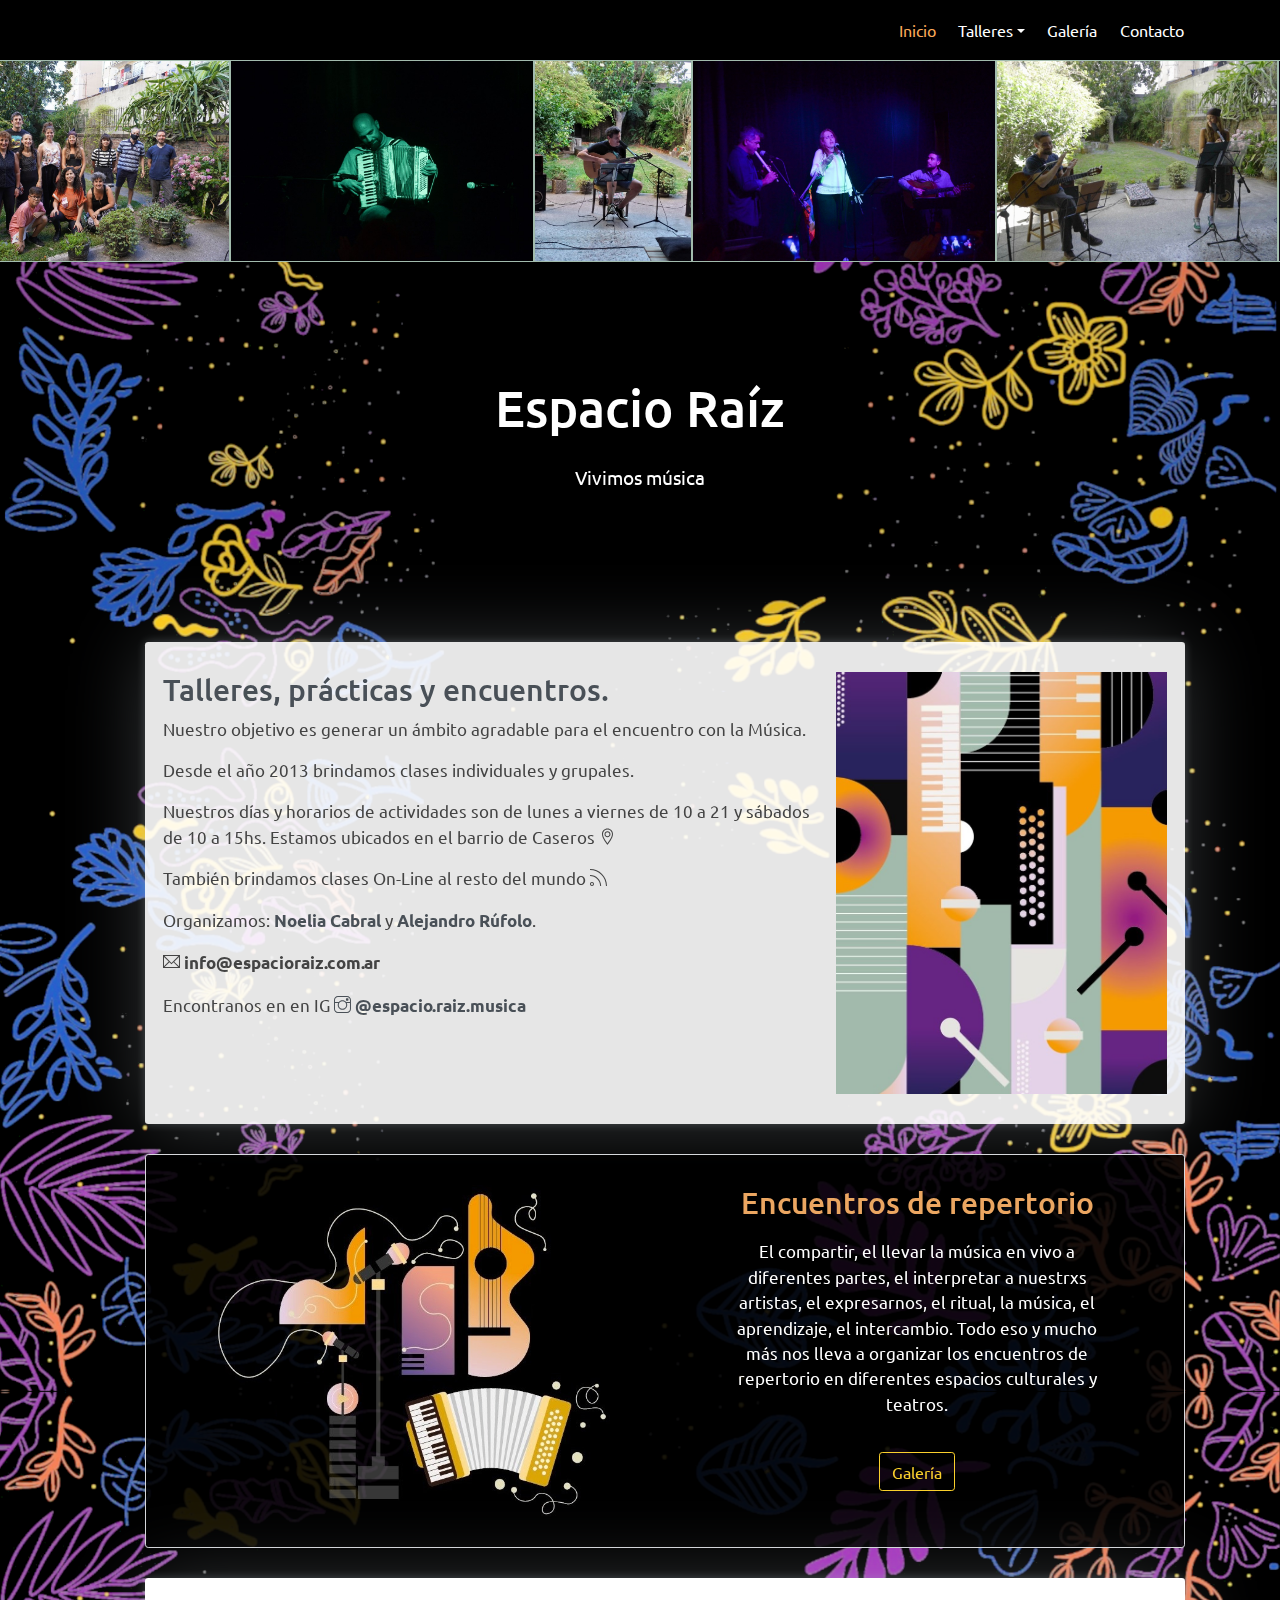
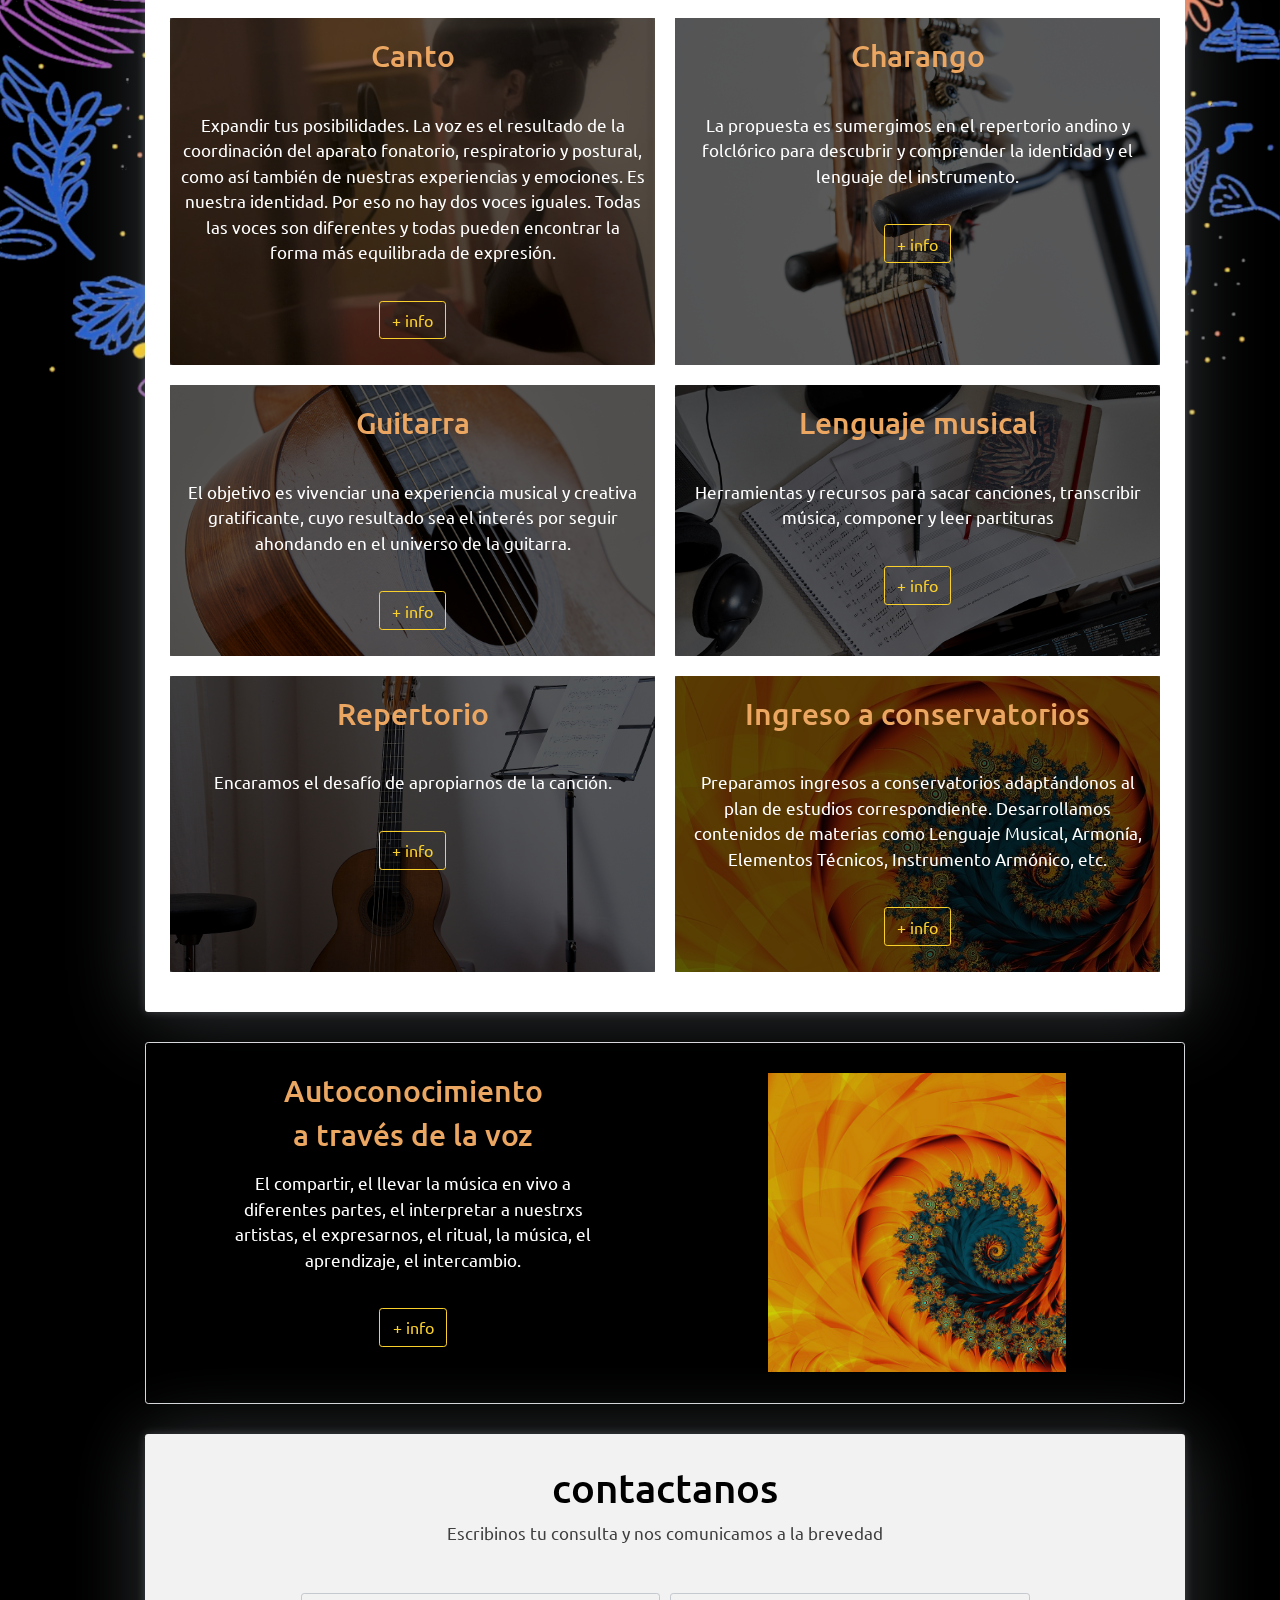
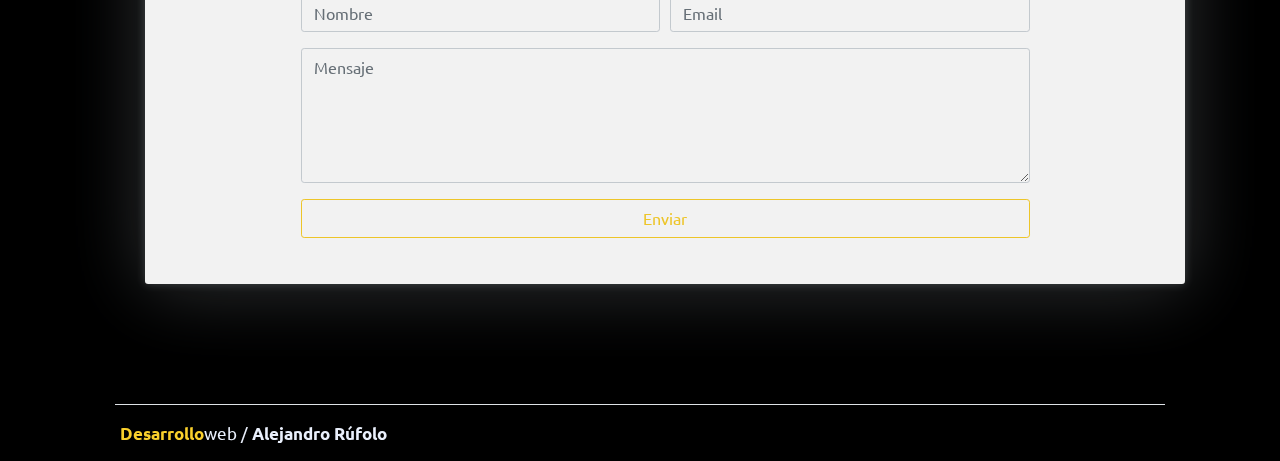
==== commit f72b3f09: "25 de marzo" ====
--- a/index.html
+++ b/index.html
@@ -20,7 +20,7 @@
 <body data-spy="scroll" data-target=".navbar" data-offset="40" id="home">
         
 
-    <img id="fondo" src="assets/imgs/fondo03.png" alt="">
+    <img id="fondo" src="assets/imgs/fondo05.png" alt="">
 
 
     <!-- Page Navbar -->
@@ -234,18 +234,21 @@
             <!-- About wrapper -->
             <div class="about-wrapper">
                
-                <div class="content">
+                <div class="content7">
                     <!-- row -->
                     <div class="row" >
                         <div class="col-md-8">
-                            <p>Desde el año 2013 enfocamos nuestros talleres en las inquietudes y búsquedas de cada persona. Nuestro objetivo es generar un ámbito agradable para el encuentro con la Música que contribuya al desarrollo de las capacidades, la creatividad y permita un espacio para la exploración y el juego.</p>                        
-                            <p>Dictamos clases individuales y grupales en días y horarios a convenir. Durante el año lectivo organizamos encuentros de repertorio para nutrir el proceso de aprendizaje mediante el intercambio de experiencias.</p>
+                            <h3>Talleres, prácticas y encuentros.</h3>
+                            <p>Nuestro objetivo es generar un ámbito agradable para el encuentro con la Música.</p>
+                            <p>Desde el año 2013 brindamos clases individuales y grupales.</p>
                             <p>Nuestros días y horarios de actividades son de lunes a viernes de 10 a 21 y sábados de 10 a 15hs. Estamos ubicados en el barrio de Caseros <i class="ti-location-pin"></i></p>
-                            <p>También brindamos clases On-Line <i class="ti-rss-alt"></i></p>
-                            <p>Organizamos: <a href=""> Noelia Cabral</a> y <a href=""> Alejandro Rúfolo</a>.</p>
-                            <p><i class="ti-email"></i>  info@espacioraiz.com.ar</p>
-                        <a href="www.instagram.com/espacio.raiz.musica"><i class="ti-instagram"></i> @espacio.raiz.musica</a>
+                            <p>También brindamos clases On-Line al resto del mundo <i class="ti-rss-alt"></i></p>
+                            <p>Organizamos: <a href=""> <b> Noelia Cabral</b></a> y <a href=""> <b> Alejandro Rúfolo</b></a>.</p>
+                            <p><i class="ti-email"></i><b> info@espacioraiz.com.ar</b></p>
+                            <p>Encontranos en en IG
+                            <a href="www.instagram.com/espacio.raiz.musica"><i class="ti-instagram"></i><b> @espacio.raiz.musica</b></a></p>
                         </div>
+
                         <div class="col-md-4">
                             <img src="assets/imgs/fondo01b.jpeg" width="100%">
                         </div>   
@@ -273,14 +276,15 @@
 
                         <div class="col-md-6" style="padding-left: 5%; padding-right: 5%;">
                             <h3>Encuentros de repertorio</h3>
-                            <p> Durante el año organizamos presentaciones para nutrir el proceso de aprendizaje mediante el intercambio de experiencias. </p>
+                            <p> El compartir, el llevar la música en vivo a diferentes partes, el interpretar a nuestrxs artistas, el expresarnos, el ritual, la música, el aprendizaje, el intercambio.
+                                Todo eso y mucho más nos lleva a organizar los encuentros de repertorio en diferentes espacios culturales y teatros.
+                                 </p>
                             <p> <a href="galeria.html"><button class="btn btn-primary">Galería</button> </a>
                             </p>
                             
                            
                            
-                                <p>También estamos en IG</p>
-                                <a href="www.instagram.com/espacio.raiz.musica" target="_blank"><i class="ti-instagram" style="font-size: xx-large;"></i></a>
+                            
                             
                         </div>
                     </div>
@@ -288,6 +292,119 @@
             </div>
         </div>
         
+
+<!-- talleres index  -->
+<div class="container">
+    <!-- About wrapper -->
+    <div class="about-wrapper">
+       
+        <div class="content6">
+
+            <div class="row">
+
+                <div class="content5 col" style="position:relative; background-image: url(assets/imgs/fotos-talleres/tallercanto2.jpg);">
+                    <div id="capatransparente">
+                        <h3>Canto</h3>
+                        <p>Expandir tus posibilidades. La voz es el resultado de la coordinación del aparato fonatorio, respiratorio y postural, como así también de nuestras experiencias y emociones. Es nuestra identidad. Por eso no hay dos voces iguales. Todas las voces son diferentes y todas pueden encontrar la forma más equilibrada de expresión.</p>
+                        <p><a href="canto.html"><button class="btn btn-primary">+ info</button></a></p>
+                    </div>
+                </div>
+
+                 <div class="content5 col" style="position: relative; background-image: url(assets/imgs/fotos-talleres/tallercharango.jpg);">
+                    <div id="capatransparente">
+                        <h3>Charango</h3>
+                        <p>La propuesta es sumergimos en el  repertorio andino y folclórico para descubrir y comprender la identidad y el lenguaje del instrumento.</p>
+                        <p><a href="charango.html"><button class="btn btn-primary">+ info</button> </a>
+                        </p>
+                    </div>
+                </div>
+            </div>
+
+            <div class="row">
+                <div class="content5 col" style="position:relative; background-image: url(assets/imgs/fotos-talleres/tallerguitarra.jpg);">
+                    <div id="capatransparente">
+                        <h3>Guitarra</h3>
+                        <p>El objetivo es vivenciar una experiencia musical y creativa gratificante, cuyo resultado sea el interés por seguir ahondando en el universo de la guitarra.</p>
+                        <p><a href="guitarra.html"><button class="btn btn-primary">+ info</button> </a>
+                        </p>
+                    </div>
+                </div>
+
+                 <div class="content5 col" style="position: relative; background-image: url(assets/imgs/fotos-talleres/tallerlenguaje.jpg);">
+                    <div id="capatransparente">
+                        <h3>Lenguaje musical</h3>
+                        <p>Herramientas y recursos para sacar canciones, transcribir música, componer y leer partituras</p>
+                        <p><a href="lenguajemusical.html"><button class="btn btn-primary">+ info</button> </a>
+                        </p>
+                    </div>
+                </div>
+            </div>
+
+            <div class="row">
+                <div class="content5 col" style="position:relative; background-image: url(assets/imgs/fotos-talleres/tallerrepertorio.jpg);">
+                    <div id="capatransparente">
+                        <h3>Repertorio</h3>
+                        <p>Encaramos el desafío de apropiarnos de la canción.</p>
+                        <p><a href="repertorio.html"><button class="btn btn-primary">+ info</button> </a>
+                        </p>
+                    </div>
+                </div>
+
+                <div class="content5 col" style="position:relative; background-image: url(assets/imgs/fotos-talleres/tallerautoconocimiento.jpeg);">
+                    <div id="capatransparente">
+                        <h3>Ingreso a conservatorios</h3>
+                        <p>Preparamos ingresos a conservatorios adaptándonos al plan de estudios correspondiente. Desarrollamos contenidos de materias como Lenguaje Musical, Armonía, Elementos Técnicos, Instrumento Armónico, etc.</p>
+                        <p><a href="lenguajemusical.html"><button class="btn btn-primary">+ info</button> </a>
+                        </p>
+                    </div>
+                </div>
+
+            </div>
+               
+            </div>
+        </div>   
+    </div>
+</div>
+
+
+
+
+<div class="container">
+    <!-- About wrapper -->
+    <div class="about-wrapper">
+       
+        <div class="content3">
+            <div class="row">
+               
+               
+
+                <div class="col-md-6" style="padding-left: 5%; padding-right: 5%;">
+                    
+                    <h3>Autoconocimiento</h3><h3> a través de la voz</h3>
+                    <p> El compartir, el llevar la música en vivo a diferentes partes, el interpretar a nuestrxs artistas, el expresarnos, el ritual, la música, el aprendizaje, el intercambio.</p>
+                    <p> <a href="galeria.html"><button class="btn btn-primary">+ info</button> </a></p>
+                </div>
+                <div class="col-md-6">
+                    <div>
+                        <img src="assets/imgs/fotos-talleres/tallerautoconocimiento.jpeg" width="60%" style="opacity: .8;">
+                    </div>
+                </div> 
+            </div>
+        </div>   
+    </div>
+</div>
+
+
+
+
+
+
+
+
+
+
+
+
 
   
  <!--CONTACTO-->
--- a/assets/css/creative-design.css
+++ b/assets/css/creative-design.css
@@ -72,8 +72,6 @@
   text-align: left;
   background-color: #fff;
   padding-top: 60px;
-  
-
 }
 
 [tabindex="-1"]:focus {
@@ -11045,9 +11043,10 @@
 
 /* Page Navbar*/
 nav.page-navbar {
-  min-height: 70px;
+  min-height: 60px;
   padding: 0 30px;
-  background-color:rgb(245 203 118);
+  background-color:black;
+  /**background-color:rgb(245 203 118);*/
   -webkit-transition: all 0.3s linear 0s;
   transition: all 0.3s linear 0s;
 }
@@ -11056,6 +11055,7 @@
   font-size: 20px;
   -webkit-transition: all 0.3s linear 0s;
   transition: all 0.3s linear 0s;
+  color: #000; /* Espacio Raiz barra de navegacion*/
 }
 
 nav.page-navbar .navbar-brand .text-dark {
@@ -11063,12 +11063,12 @@
 }
 
 nav.page-navbar .nav-item .nav-link {
-  color: #000;
+  color: #fff;
   font-weight: 400;
 }
 
 nav.page-navbar .nav-item .nav-link.active {
-  color: #000;
+  color: #FCAA59;
 }
 
 nav.page-navbar .nav-item .btn {
@@ -11398,7 +11398,6 @@
   min-height: 500px;
 }
 
-about 
 .about-wrapper {
   margin-left: 50px;
   position: relative;
@@ -11436,9 +11435,64 @@
 .about-wrapper .content3 p {
   color: #fff;
   padding: 10px;
-
-}
-
+}
+
+.about-wrapper .content4 {
+  border: 1px;
+  margin: 10px;
+  padding: 30px;
+  position: relative;
+  text-align: center;
+  color: #EBA661;
+  background-color: #000;
+  }
+
+.about-wrapper .content4 p {
+  color: #fff;
+  padding: 10px;
+}
+
+.about-wrapper .content5 {
+  border-radius: 0.2rem;
+  padding: 0px;
+  position: relative;
+  margin: 10px;
+  text-align: center;
+  color: #EBA661;
+  background-size: 100%;
+  background-position: center;
+}
+
+.about-wrapper .content5 p {
+  color: #fff;
+  padding: 10px;
+}
+
+.about-wrapper .content5 h3 {
+  padding: 20px;
+}
+
+.about-wrapper .content6 {
+  background-color: #fff;
+  box-shadow: 0 3px 80px rgba(173, 181, 189, 0.3), 0 0 10px rgba(173, 181, 189, 0.3) !important;
+  border-radius: 0.2rem;
+  padding: 30px;
+  position: relative;
+  margin: 30px 10px;
+}
+
+.about-wrapper .content7 {
+  background-color: rgba(255, 255, 255, 0.9);
+  box-shadow: 0 3px 80px rgba(173, 181, 189, 0.3), 0 0 10px rgba(173, 181, 189, 0.3) !important;
+  border-radius: 0.2rem;
+  padding: 30px;
+  position: relative;
+  margin: 30px 10px;
+}
+
+.about-wrapper .content7 a {
+  color: #495057;
+}
 
 .about-wrapper .after {
   position: absolute;
@@ -11541,7 +11595,7 @@
 
 
 .carrusel-items {
-  margin-top: 35px;
+  margin-top: 0px;
   display: flex;
   overflow-x: hidden ;
   overflow-y: hidden;
@@ -11660,4 +11714,12 @@
 .list-body p {
   color: #dee2e6;
   font-size: 1rem;
-}+}
+
+/** Talleres en index */
+
+#capatransparente {
+  background-color: rgba(0, 0, 0, 0.65);
+  width: 100%;
+  height: 100%;
+ }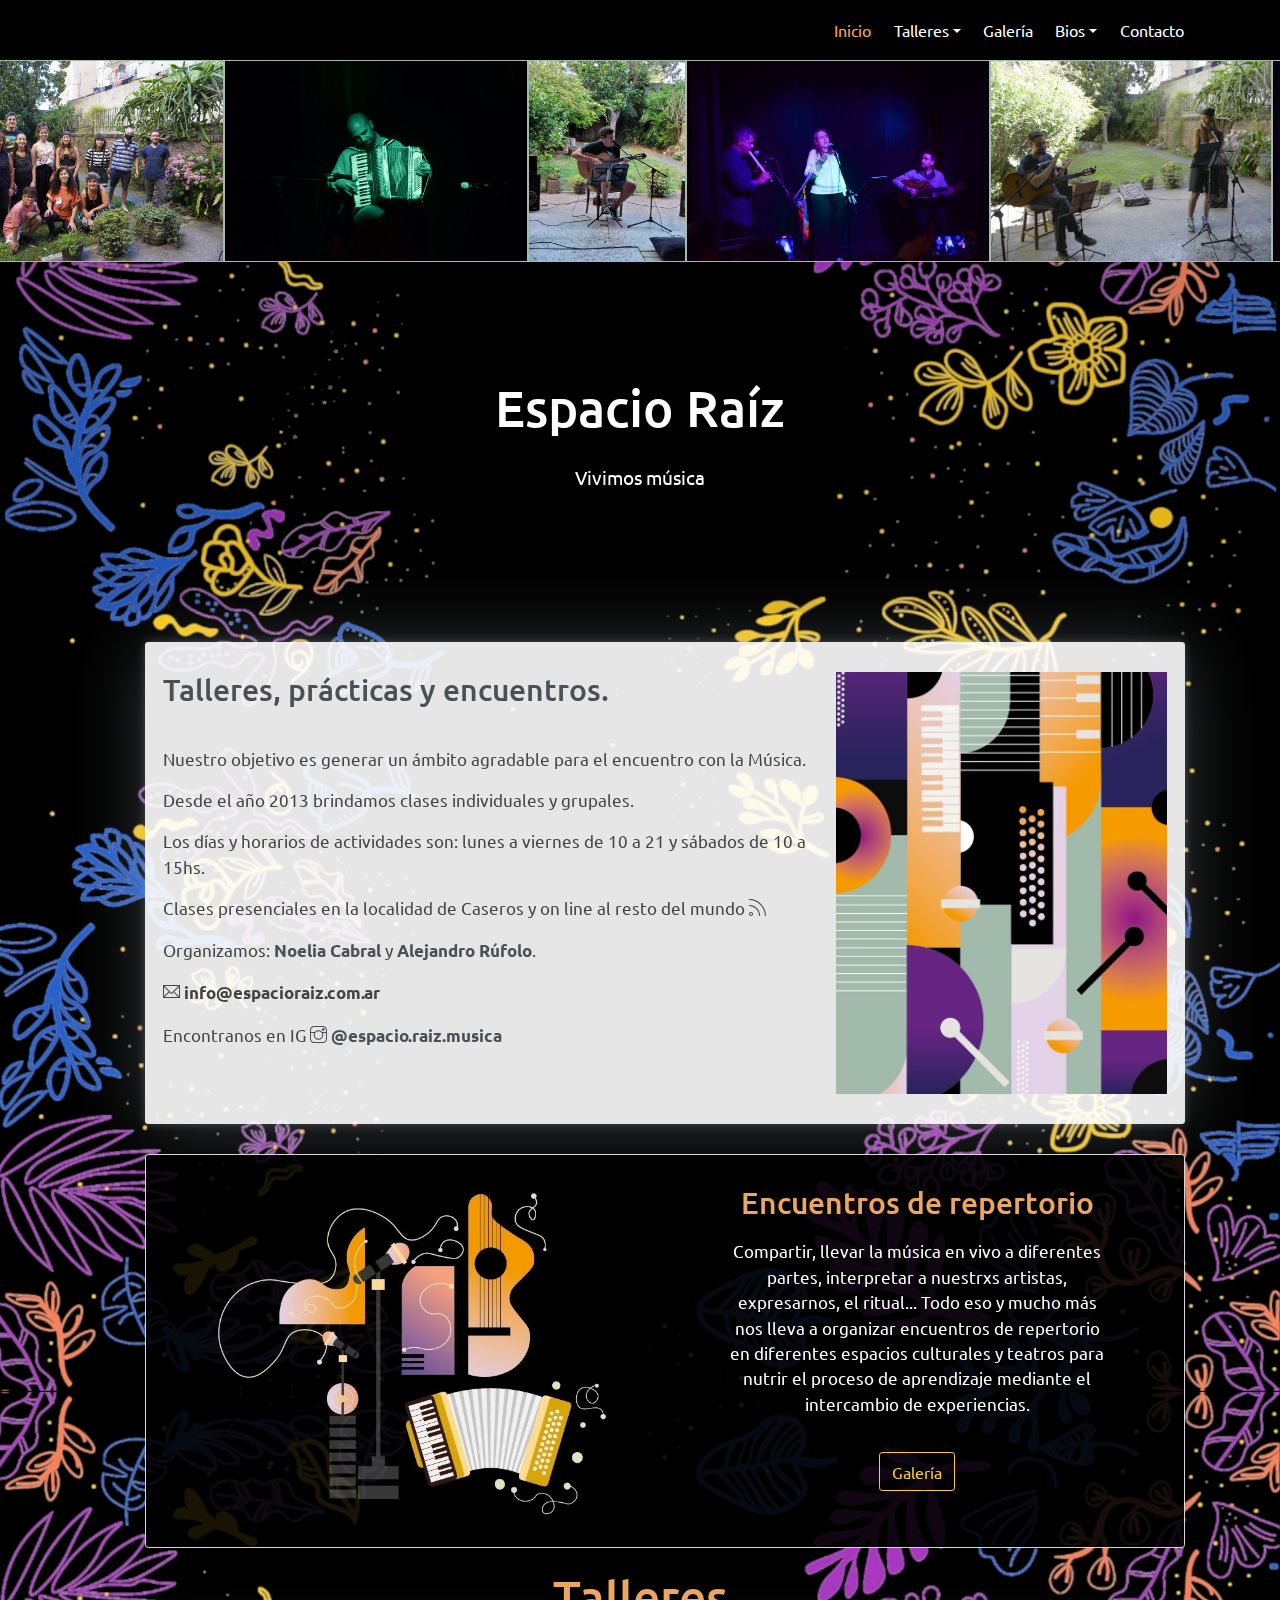
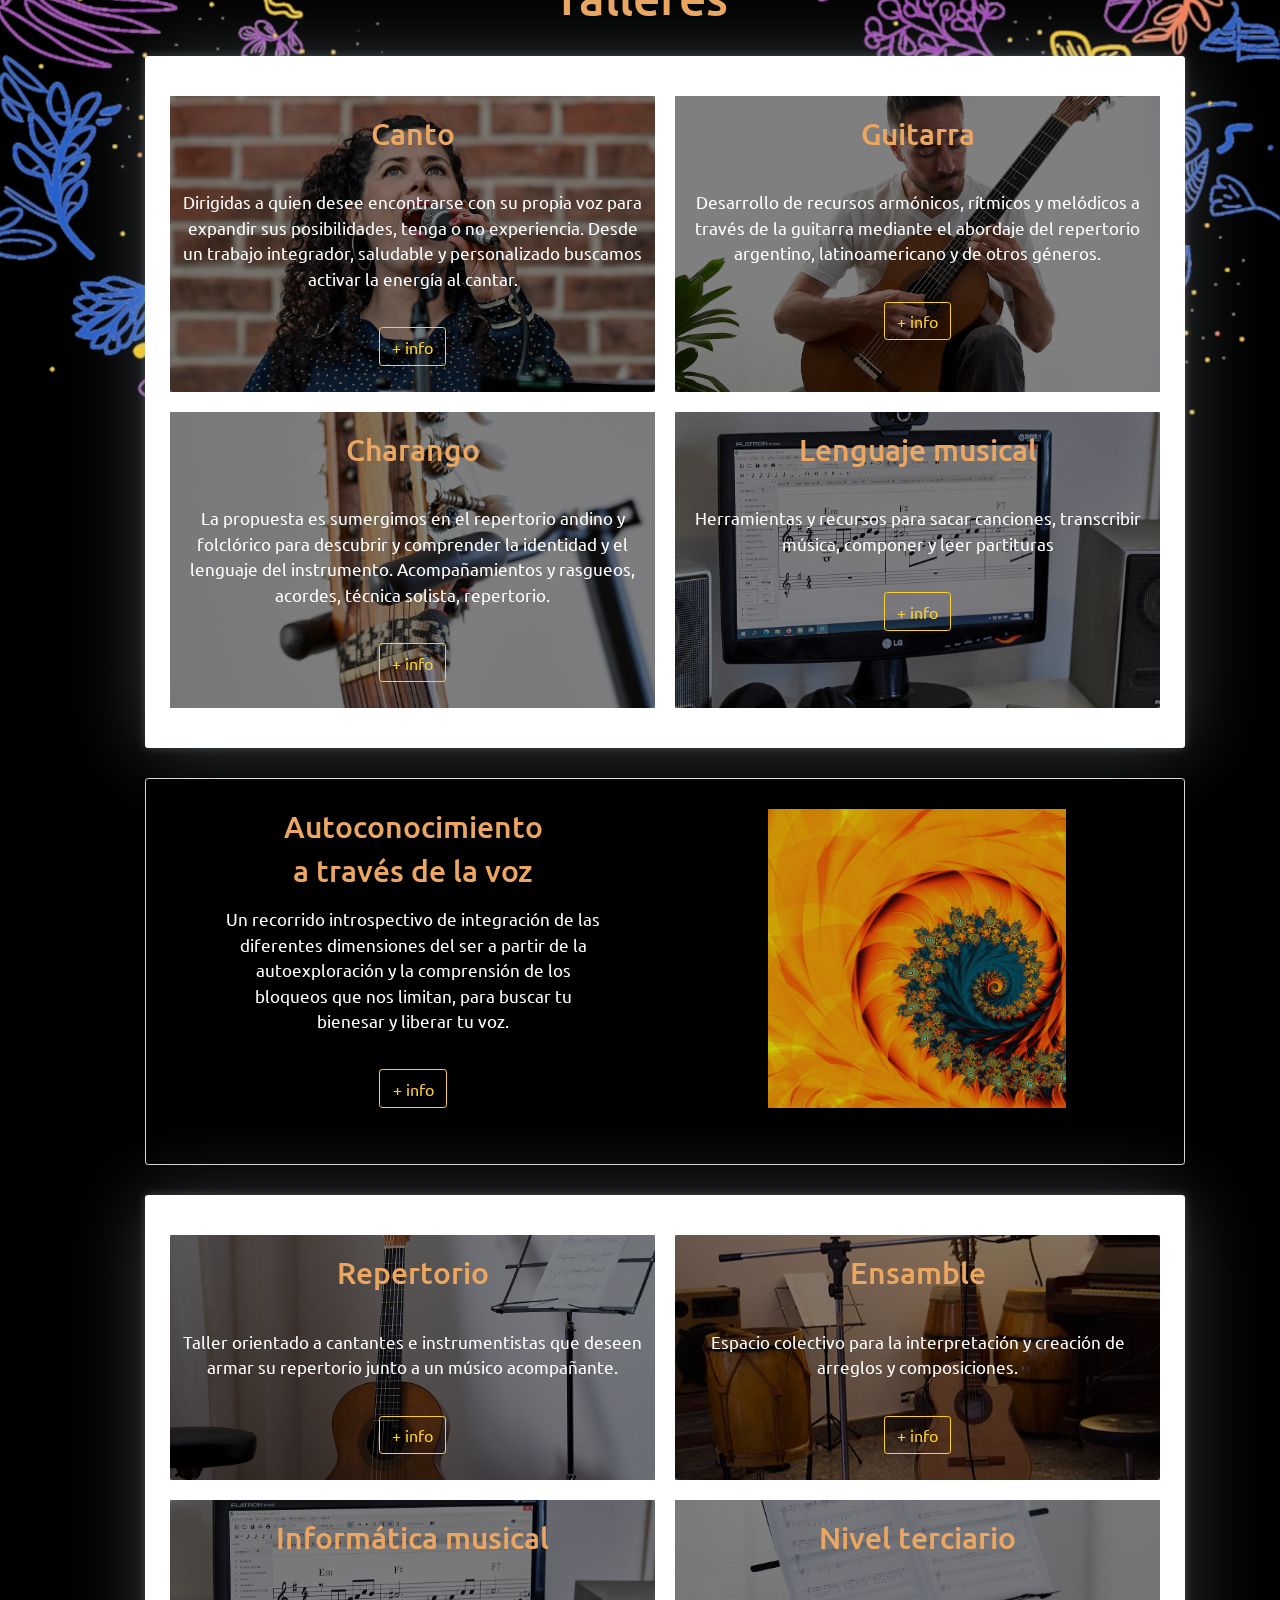
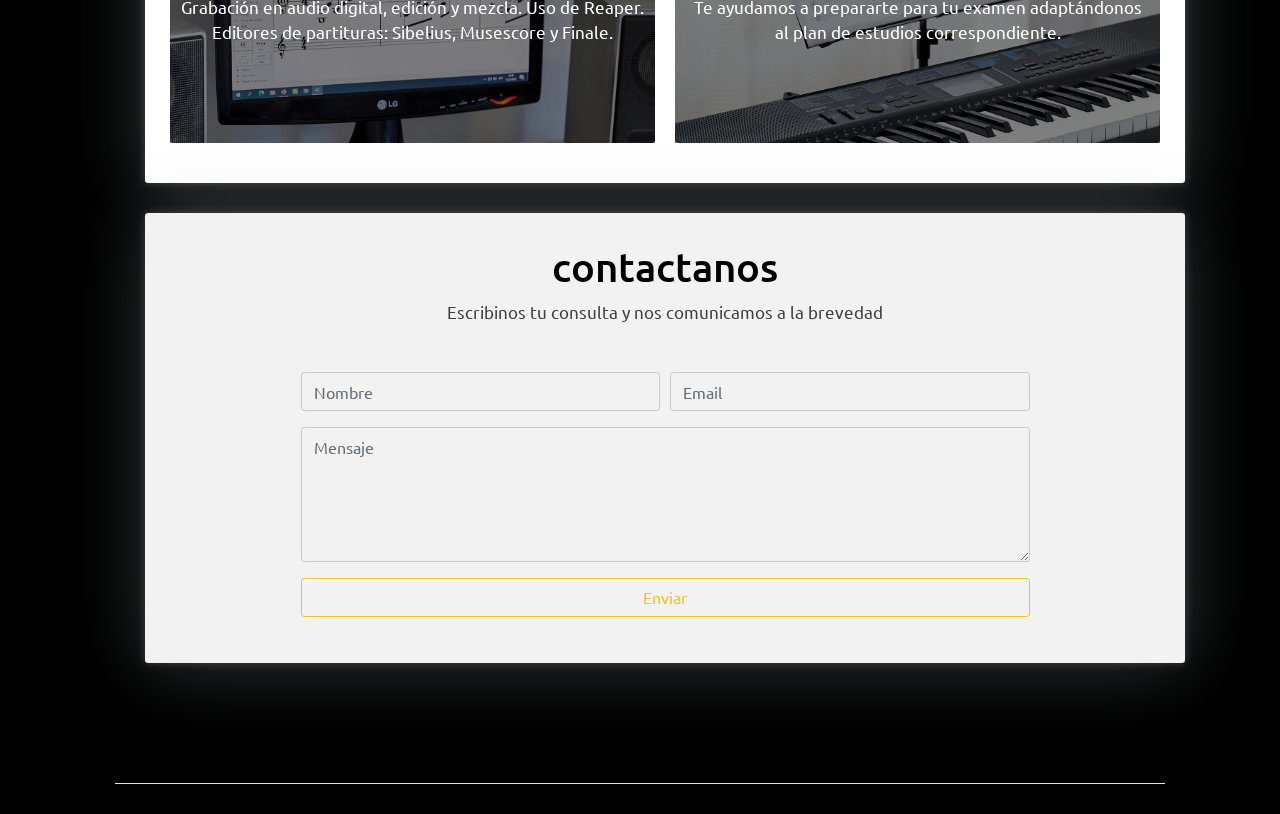
==== commit dc1ff809: "web raiz 11 04 23" ====
--- a/index.html
+++ b/index.html
@@ -46,14 +46,28 @@
                                 <a class="dropdown-item" href="guitarra.html">Guitarra</a>
                                 <a class="dropdown-item" href="charango.html">Charango</a>
                                 <a class="dropdown-item" href="lenguajemusical.html">Lenguaje musical</a>
+                                <a class="dropdown-item" href="autoconocimiento.html">Autoconocimiento a través de la voz</a>
                                 <a class="dropdown-item" href="repertorio.html">Repertorio</a>
-                                <a class="dropdown-item" href="saludvocal.html">Salud vocal</a>
+                                <a class="dropdown-item" href="ensamble.html">Ensamble</a>
+                                <a class="dropdown-item" href="#informatica" >Informática musical</a>
+                                <a class="dropdown-item" href="#terciario">Nivel terciario</a>       
                             </div>
                         </li>
 
                         <li class="nav-item">
                             <a class="nav-link" href="galeria.html">Galería</a>
                         </li>
+
+                        <li class="nav-item">
+                            <a class="nav-link dropdown-toggle" href="#" id="menutalleres" data-toggle="dropdown" aria-haspopup="true" aria-expanded="false">Bios</a>
+                            
+                            <div class="dropdown-menu" aria-labelledby="menutalleres">
+                                <a class="dropdown-item" href="bionoe.html">Noelia Cabral</a>
+                                <a class="dropdown-item" href="bioale.html">Alejandro Rúfolo</a>
+                                   
+                            </div>
+                        </li>
+
                         <li class="nav-item">
                             <a class="nav-link" href="#contacto">Contacto</a>
                         </li>
@@ -241,11 +255,11 @@
                             <h3>Talleres, prácticas y encuentros.</h3>
                             <p>Nuestro objetivo es generar un ámbito agradable para el encuentro con la Música.</p>
                             <p>Desde el año 2013 brindamos clases individuales y grupales.</p>
-                            <p>Nuestros días y horarios de actividades son de lunes a viernes de 10 a 21 y sábados de 10 a 15hs. Estamos ubicados en el barrio de Caseros <i class="ti-location-pin"></i></p>
-                            <p>También brindamos clases On-Line al resto del mundo <i class="ti-rss-alt"></i></p>
-                            <p>Organizamos: <a href=""> <b> Noelia Cabral</b></a> y <a href=""> <b> Alejandro Rúfolo</b></a>.</p>
+                            <p>Los días y horarios de actividades son: lunes a viernes de 10 a 21 y sábados de 10 a 15hs. 
+                            <p>Clases presenciales en la localidad de Caseros y on line al resto del mundo <i class="ti-rss-alt"></i></p>
+                            <p>Organizamos: <a href="bionoe.html"> <b> Noelia Cabral</b></a> y <a href="bioale.html"> <b> Alejandro Rúfolo</b></a>.</p>
                             <p><i class="ti-email"></i><b> info@espacioraiz.com.ar</b></p>
-                            <p>Encontranos en en IG
+                            <p>Encontranos en IG
                             <a href="www.instagram.com/espacio.raiz.musica"><i class="ti-instagram"></i><b> @espacio.raiz.musica</b></a></p>
                         </div>
 
@@ -276,8 +290,8 @@
 
                         <div class="col-md-6" style="padding-left: 5%; padding-right: 5%;">
                             <h3>Encuentros de repertorio</h3>
-                            <p> El compartir, el llevar la música en vivo a diferentes partes, el interpretar a nuestrxs artistas, el expresarnos, el ritual, la música, el aprendizaje, el intercambio.
-                                Todo eso y mucho más nos lleva a organizar los encuentros de repertorio en diferentes espacios culturales y teatros.
+                            <p> Compartir, llevar la música en vivo a diferentes partes, interpretar a nuestrxs artistas, expresarnos, el ritual...
+                                Todo eso y mucho más nos lleva a organizar encuentros de repertorio en diferentes espacios culturales y teatros para nutrir el proceso de aprendizaje mediante el intercambio de experiencias.
                                  </p>
                             <p> <a href="galeria.html"><button class="btn btn-primary">Galería</button> </a>
                             </p>
@@ -296,41 +310,43 @@
 <!-- talleres index  -->
 <div class="container">
     <!-- About wrapper -->
+   <h1 id="talleres">Talleres</h1>
     <div class="about-wrapper">
        
         <div class="content6">
 
             <div class="row">
 
-                <div class="content5 col" style="position:relative; background-image: url(assets/imgs/fotos-talleres/tallercanto2.jpg);">
+                <div class="content5 col" style="position:relative; background-image: url(assets/imgs/fotos-talleres/noe.jpeg);">
                     <div id="capatransparente">
                         <h3>Canto</h3>
-                        <p>Expandir tus posibilidades. La voz es el resultado de la coordinación del aparato fonatorio, respiratorio y postural, como así también de nuestras experiencias y emociones. Es nuestra identidad. Por eso no hay dos voces iguales. Todas las voces son diferentes y todas pueden encontrar la forma más equilibrada de expresión.</p>
+                        <p>Dirigidas a quien desee encontrarse con su propia voz para expandir sus posibilidades, tenga o no experiencia. Desde un trabajo integrador, saludable y personalizado buscamos activar la energía al cantar.</p>
                         <p><a href="canto.html"><button class="btn btn-primary">+ info</button></a></p>
                     </div>
                 </div>
 
-                 <div class="content5 col" style="position: relative; background-image: url(assets/imgs/fotos-talleres/tallercharango.jpg);">
+                <div class="content5 col" style="position:relative; background-image: url(assets/imgs/fotos-talleres/tallerguitarra2.jpg);">
+                    <div id="capatransparente">
+                        <h3>Guitarra</h3>
+                        <p>Desarrollo de recursos armónicos, rítmicos y melódicos a través de la guitarra mediante el abordaje del repertorio argentino, latinoamericano y de otros géneros.</p>
+                        <p><a href="guitarra.html"><button class="btn btn-primary">+ info</button> </a>
+                        </p>
+                    </div>
+                </div>
+               
+            </div>
+
+            <div class="row">
+                
+                <div class="content5 col" style="position: relative; background-image: url(assets/imgs/fotos-talleres/tallercharango.jpg);">
                     <div id="capatransparente">
                         <h3>Charango</h3>
-                        <p>La propuesta es sumergimos en el  repertorio andino y folclórico para descubrir y comprender la identidad y el lenguaje del instrumento.</p>
+                        <p>La propuesta es sumergimos en el repertorio andino y folclórico para descubrir y comprender la identidad y el lenguaje del instrumento. Acompañamientos y rasgueos, acordes, técnica solista, repertorio. </p>
                         <p><a href="charango.html"><button class="btn btn-primary">+ info</button> </a>
                         </p>
                     </div>
                 </div>
-            </div>
-
-            <div class="row">
-                <div class="content5 col" style="position:relative; background-image: url(assets/imgs/fotos-talleres/tallerguitarra.jpg);">
-                    <div id="capatransparente">
-                        <h3>Guitarra</h3>
-                        <p>El objetivo es vivenciar una experiencia musical y creativa gratificante, cuyo resultado sea el interés por seguir ahondando en el universo de la guitarra.</p>
-                        <p><a href="guitarra.html"><button class="btn btn-primary">+ info</button> </a>
-                        </p>
-                    </div>
-                </div>
-
-                 <div class="content5 col" style="position: relative; background-image: url(assets/imgs/fotos-talleres/tallerlenguaje.jpg);">
+                 <div class="content5 col" style="position: relative; background-image: url(assets/imgs/fotos-talleres/tallerinformatica.jpg);">
                     <div id="capatransparente">
                         <h3>Lenguaje musical</h3>
                         <p>Herramientas y recursos para sacar canciones, transcribir música, componer y leer partituras</p>
@@ -340,31 +356,11 @@
                 </div>
             </div>
 
-            <div class="row">
-                <div class="content5 col" style="position:relative; background-image: url(assets/imgs/fotos-talleres/tallerrepertorio.jpg);">
-                    <div id="capatransparente">
-                        <h3>Repertorio</h3>
-                        <p>Encaramos el desafío de apropiarnos de la canción.</p>
-                        <p><a href="repertorio.html"><button class="btn btn-primary">+ info</button> </a>
-                        </p>
-                    </div>
-                </div>
-
-                <div class="content5 col" style="position:relative; background-image: url(assets/imgs/fotos-talleres/tallerautoconocimiento.jpeg);">
-                    <div id="capatransparente">
-                        <h3>Ingreso a conservatorios</h3>
-                        <p>Preparamos ingresos a conservatorios adaptándonos al plan de estudios correspondiente. Desarrollamos contenidos de materias como Lenguaje Musical, Armonía, Elementos Técnicos, Instrumento Armónico, etc.</p>
-                        <p><a href="lenguajemusical.html"><button class="btn btn-primary">+ info</button> </a>
-                        </p>
-                    </div>
-                </div>
-
-            </div>
-               
-            </div>
-        </div>   
-    </div>
+            
+        </div>
+    </div>   
 </div>
+
 
 
 
@@ -381,8 +377,8 @@
                 <div class="col-md-6" style="padding-left: 5%; padding-right: 5%;">
                     
                     <h3>Autoconocimiento</h3><h3> a través de la voz</h3>
-                    <p> El compartir, el llevar la música en vivo a diferentes partes, el interpretar a nuestrxs artistas, el expresarnos, el ritual, la música, el aprendizaje, el intercambio.</p>
-                    <p> <a href="galeria.html"><button class="btn btn-primary">+ info</button> </a></p>
+                    <p>Un recorrido introspectivo de integración de las diferentes dimensiones del ser a partir de la autoexploración y la comprensión de los bloqueos que nos limitan, para buscar tu bienesar y liberar tu voz.</p>
+                    <p> <a href="autoconocimiento.html"><button class="btn btn-primary">+ info</button> </a></p>
                 </div>
                 <div class="col-md-6">
                     <div>
@@ -394,6 +390,64 @@
     </div>
 </div>
 
+
+
+<!-- talleres index  -->
+<div class="container">
+    <!-- About wrapper -->
+   
+    <div class="about-wrapper">
+       
+        <div class="content6">
+            <div id="informatica"></div>
+            <div id="terciario"></div>
+            <div class="row">
+                <div class="content5 col" style="position:relative; background-image: url(assets/imgs/fotos-talleres/tallerrepertorio.jpg);">
+                    <div id="capatransparente">
+                        <h3>Repertorio</h3>
+                        <p>Taller orientado a cantantes e instrumentistas que deseen armar su repertorio junto a un músico acompañante.</p>
+                        <p><a href="repertorio.html"><button class="btn btn-primary">+ info</button> </a>
+                        </p>
+                    </div>
+                </div>
+
+                <div class="content5 col" style="position:relative; background-image: url(assets/imgs/fotos-talleres/tallerensamble.jpg);">
+                    <div id="capatransparente">
+                        <h3>Ensamble</h3>
+                        <p>Espacio colectivo para la interpretación y creación de arreglos y composiciones.</p>
+                        <p><a href="ensamble.html"><button class="btn btn-primary">+ info</button> </a>
+                        </p>
+                    </div>
+                </div>
+
+
+            </div>
+
+            <div class="row" >
+                
+                <div class="content5 col" style="position:relative; background-image: url(assets/imgs/fotos-talleres/tallerinformatica.jpg);">
+                    <div id="capatransparente">
+                        <h3>Informática musical</h3>
+                        <p>Grabación en audio digital, edición y mezcla. Uso de Reaper.
+                        Editores de partituras: Sibelius, Musescore y Finale.</p>
+                        <p></p>
+                        <p></p>
+                        
+                    </div>
+                </div>
+
+                <div class="content5 col" style="position:relative; background-image: url(assets/imgs/fotos-talleres/tallerconservatorios.jpg);">
+                    <div id="capatransparente">
+                        <h3>Nivel terciario</h3>
+                        <p>Te ayudamos a prepararte para tu examen adaptándonos al plan de estudios correspondiente.</p>
+                        
+                    </div>
+                </div>
+                
+            </div>
+        </div>
+    </div>   
+</div>
 
 
 
@@ -450,7 +504,6 @@
 
             <!-- foooter -->
             <footer class="footer">            
-                <p><strong class="text-primary">Desarrollo</strong>web / <b>Alejandro Rúfolo</b></p>
             </footer><!-- End of Footer-->  
             
         </div><!--End of Container -->      
--- a/assets/css/creative-design.css
+++ b/assets/css/creative-design.css
@@ -11494,6 +11494,11 @@
   color: #495057;
 }
 
+.about-wrapper .content7 h3 {
+  padding-bottom: 30px;  
+}
+
+
 .about-wrapper .after {
   position: absolute;
   top: 10%;
@@ -11719,7 +11724,13 @@
 /** Talleres en index */
 
 #capatransparente {
-  background-color: rgba(0, 0, 0, 0.65);
+  background-color: rgba(0, 0, 0, 0.5);
   width: 100%;
   height: 100%;
+ }
+
+ #talleres {
+  padding-top: 10px;
+  color: #EBA661;
+  text-align: center;
  }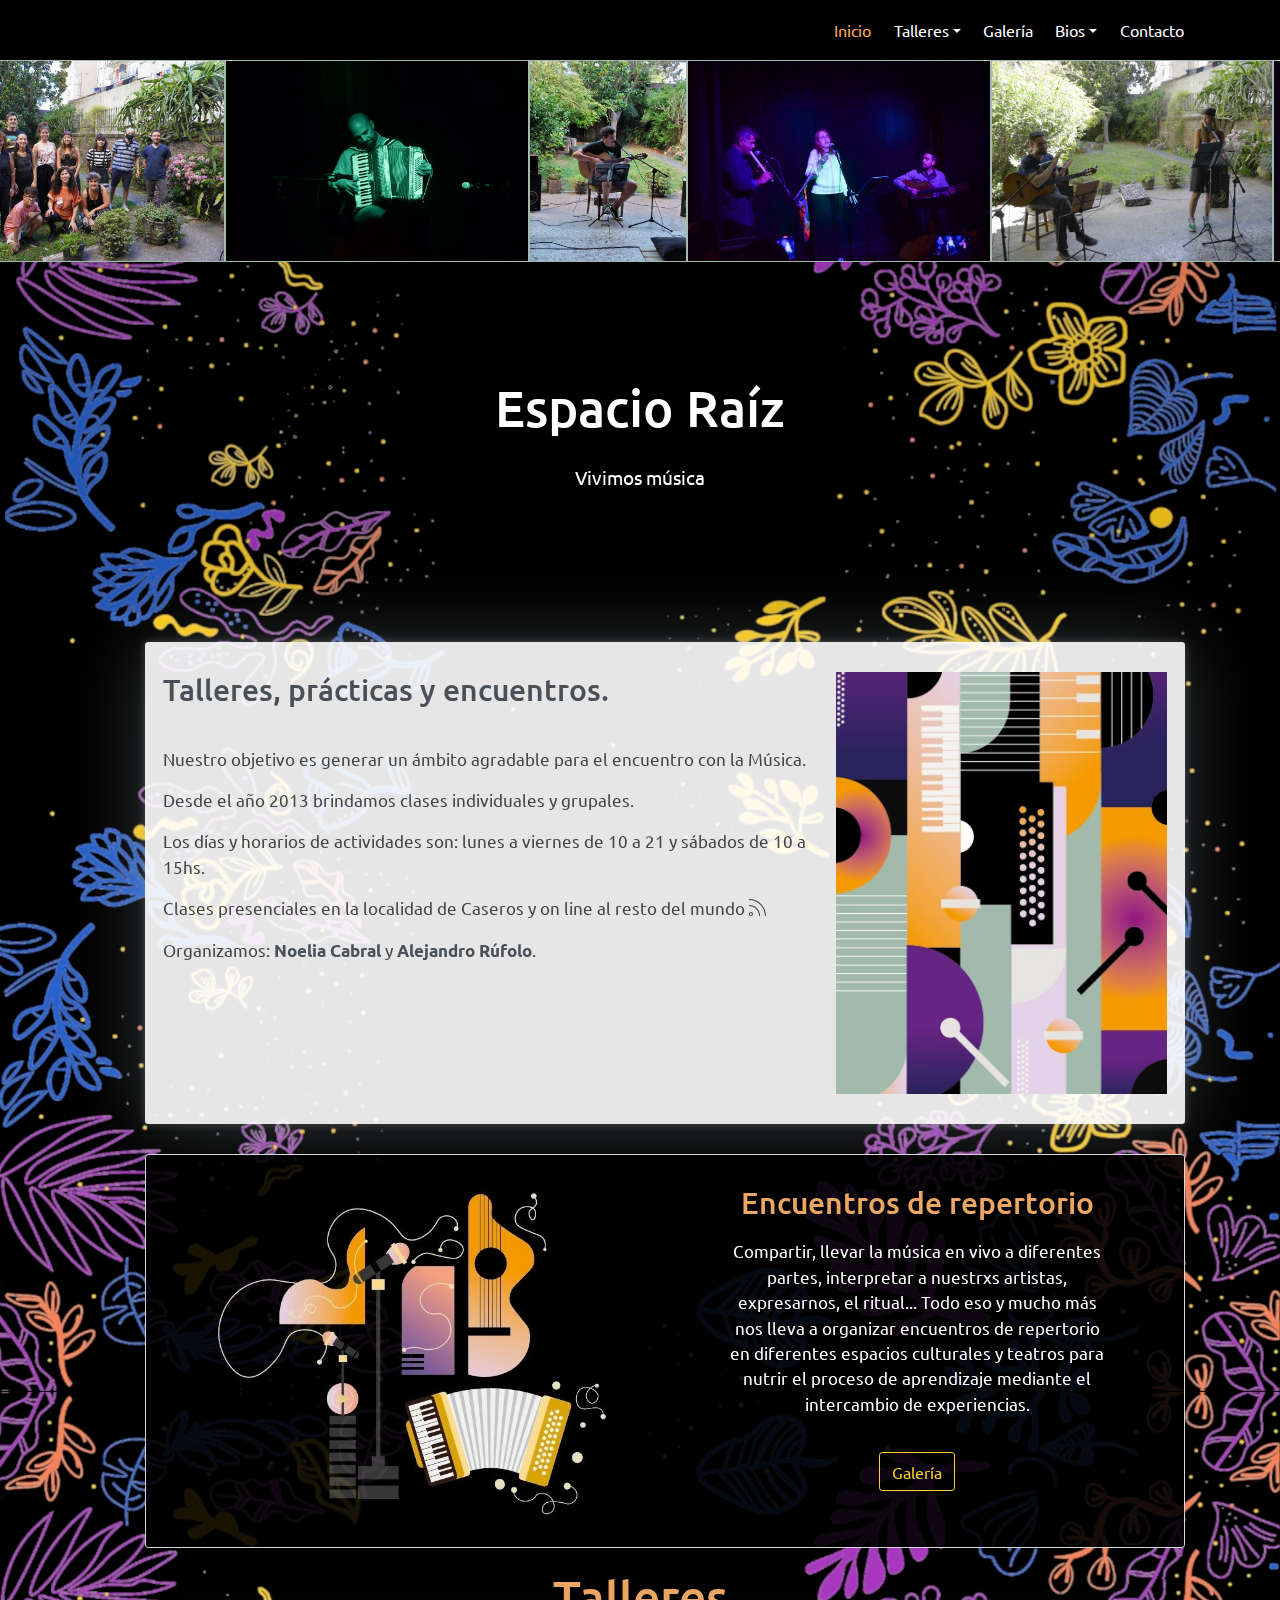
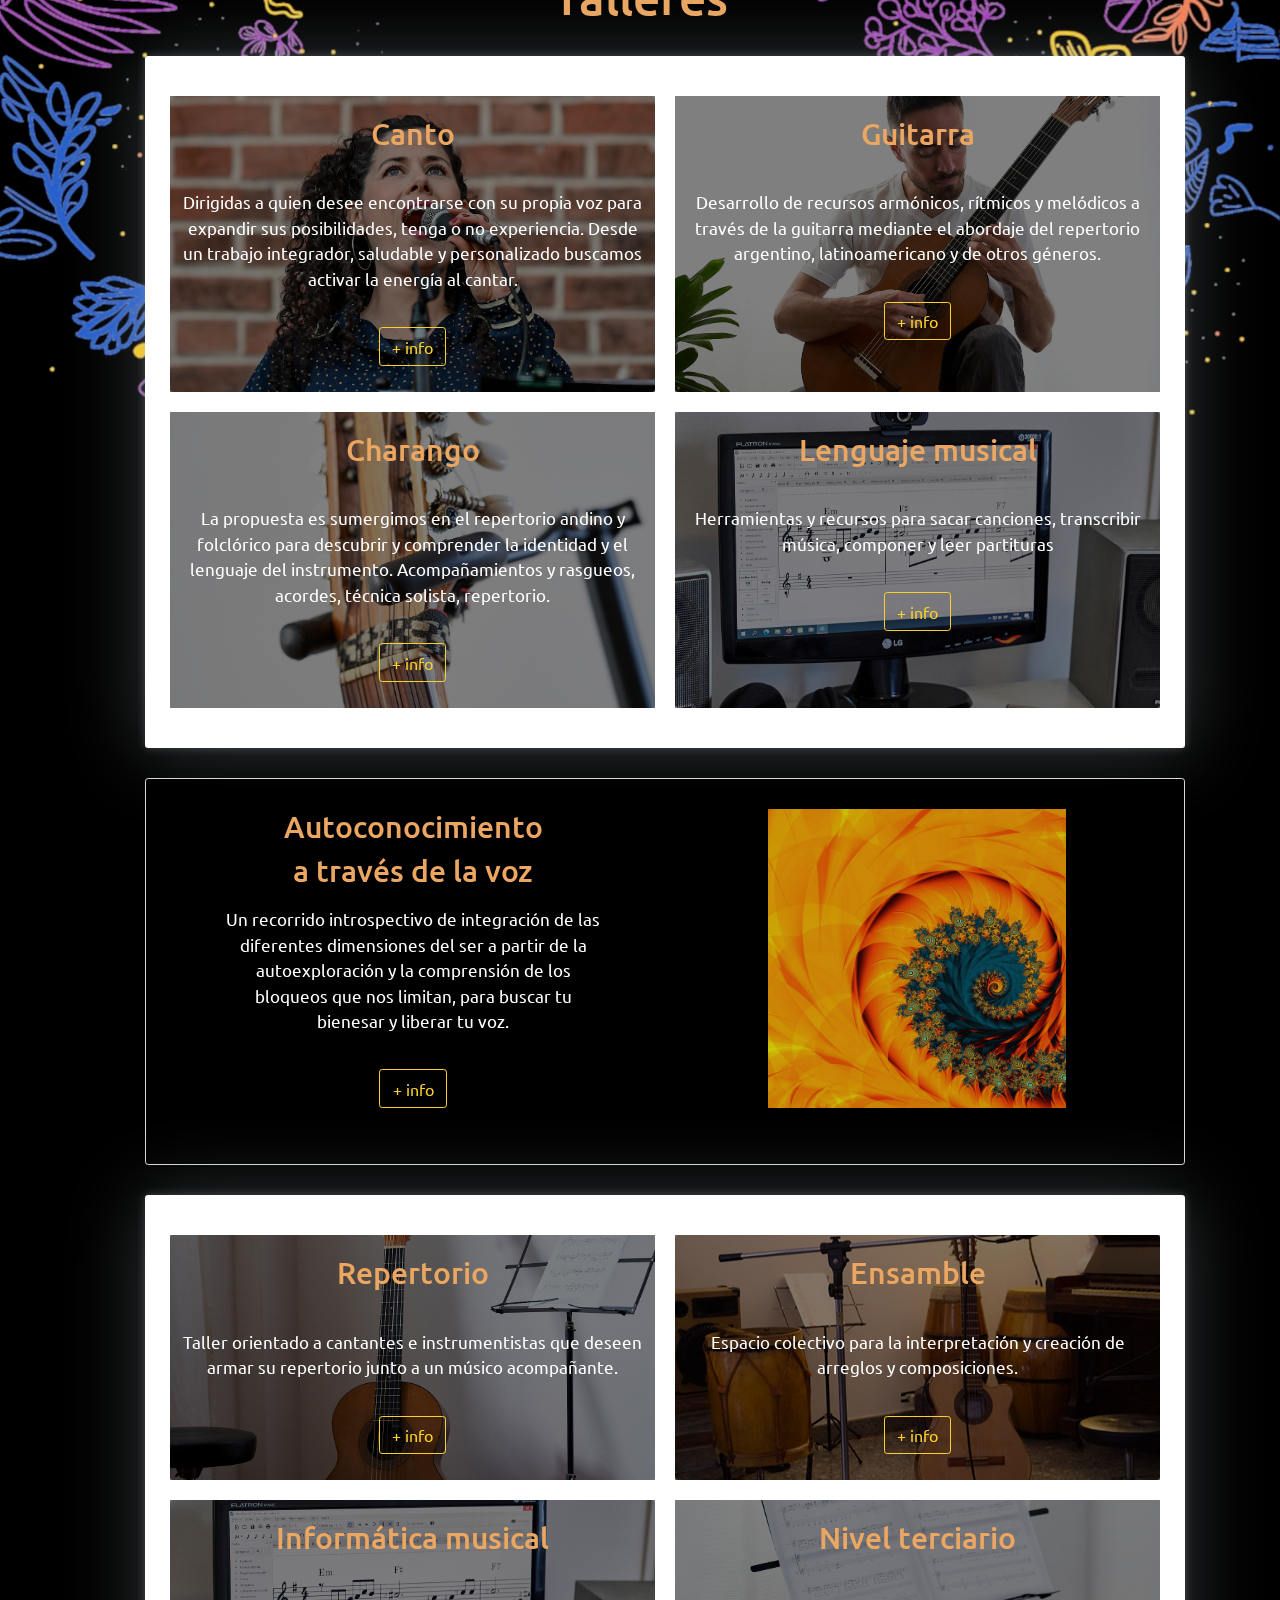
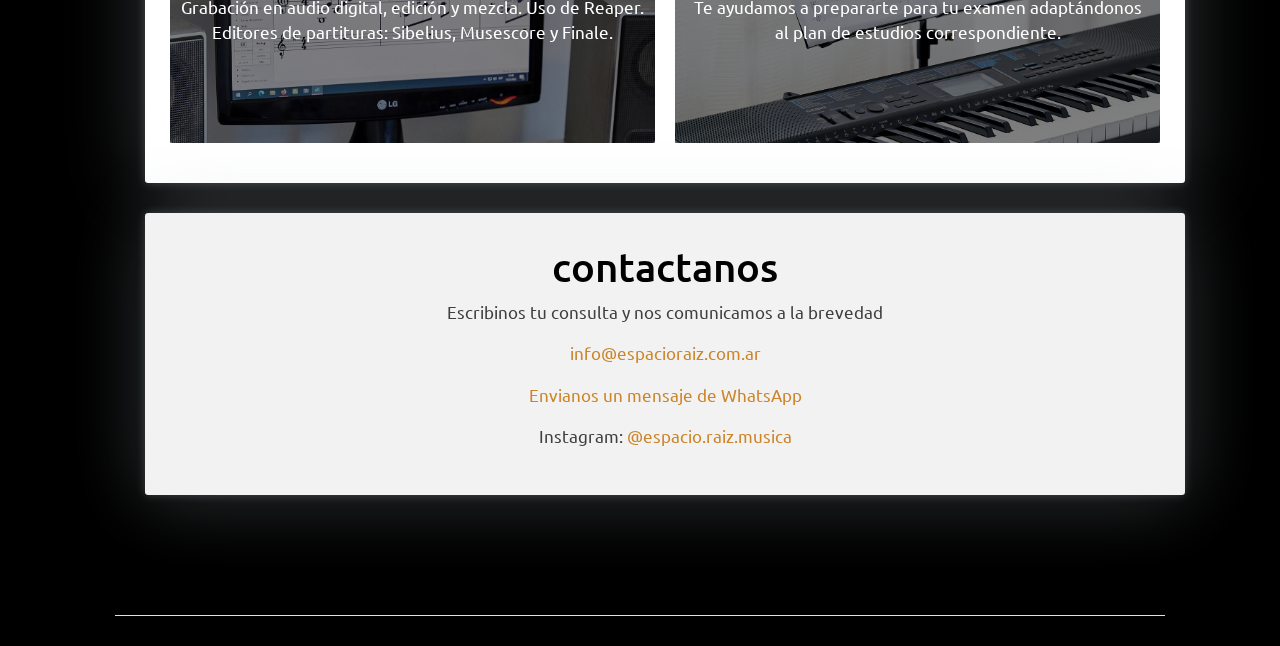
==== commit 97f9f14b: "web raiz 12 04 23" ====
--- a/index.html
+++ b/index.html
@@ -258,9 +258,8 @@
                             <p>Los días y horarios de actividades son: lunes a viernes de 10 a 21 y sábados de 10 a 15hs. 
                             <p>Clases presenciales en la localidad de Caseros y on line al resto del mundo <i class="ti-rss-alt"></i></p>
                             <p>Organizamos: <a href="bionoe.html"> <b> Noelia Cabral</b></a> y <a href="bioale.html"> <b> Alejandro Rúfolo</b></a>.</p>
-                            <p><i class="ti-email"></i><b> info@espacioraiz.com.ar</b></p>
-                            <p>Encontranos en IG
-                            <a href="www.instagram.com/espacio.raiz.musica"><i class="ti-instagram"></i><b> @espacio.raiz.musica</b></a></p>
+                            
+                            
                         </div>
 
                         <div class="col-md-4">
@@ -469,10 +468,17 @@
 
             <div class="content text-center">
 
-            <h2>contactanos</h2>
-            <p class="mb-5">Escribinos tu consulta y nos comunicamos a la brevedad</p>
+                <h2>contactanos</h2>
+
+                <p>Escribinos tu consulta y nos comunicamos a la brevedad</p>
+                
+                <p><a href="mailto:info@espacioraiz.com.ar" target="_blank">info@espacioraiz.com.ar</a></p>
+
+               <p><a href="https://api.whatsapp.com/send?phone=5491168680027" target="_blank">Envianos un mensaje de WhatsApp</a></p>
+
+                <p>Instagram: <a href="https://instagram.com/espacio.raiz.musica" target="_blank">@espacio.raiz.musica</a></p>
             
-            <!-- Contact form -->
+            <!-- Contact form 
             <form action="contacto.php" method="POST" class="contact-form col-md-11 col-lg-9 mx-auto">
                 <div class="form-row">
                     <div class="col form-group">
@@ -488,7 +494,7 @@
                 <div class="form-group">
                     <input type="submit" class="btn btn-primary btn-block" value="Enviar">
                 </div>
-            </form><!-- End of Contact form -->         
+            </form>-->         
 
             </div>
         </div><!-- End of Container-->      
--- a/assets/css/creative-design.css
+++ b/assets/css/creative-design.css
@@ -164,7 +164,8 @@
 }
 
 a {
-  color: #cccccc;
+  color: #d88d2c;
+  
   text-decoration: none;
   background-color: transparent;
 }
